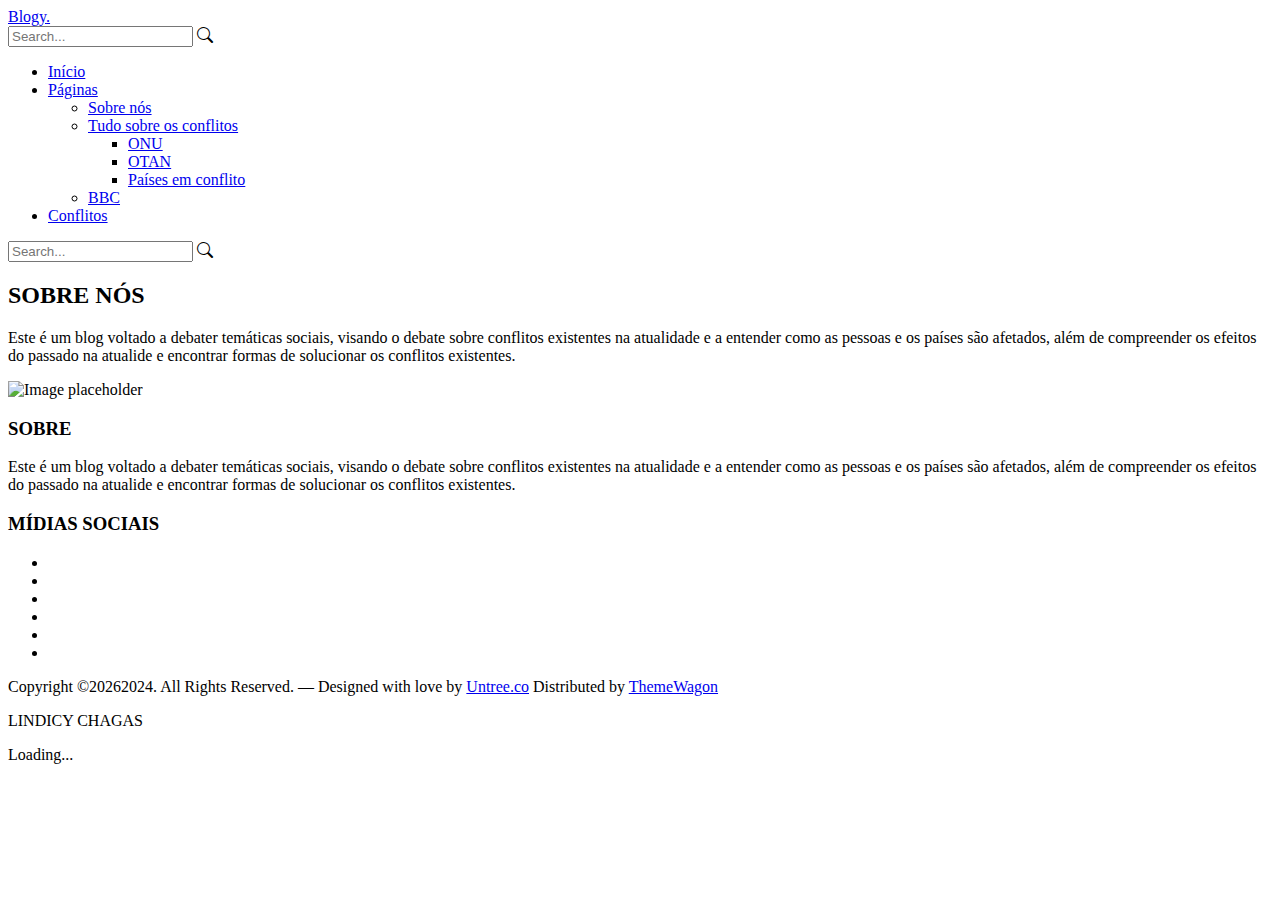
==== about.html @ fb75e21e "Add files via upload" ====
<!-- /*
* Template Name: Blogy
* Template Author: Untree.co
* Template URI: https://untree.co/
* License: https://creativecommons.org/licenses/by/3.0/
*/ -->
<!doctype html>
<html lang="en">
<head>
  <meta charset="utf-8">
  <meta name="viewport" content="width=device-width, initial-scale=1">
  <meta name="author" content="Untree.co">
  <link rel="shortcut icon" href="https://static.vecteezy.com/ti/vetor-gratis/t2/351974-icone-do-de-aperto-de-mao-gratis-vetor.jpg">

  <meta name="description" content="" />
  <meta name="keywords" content="bootstrap, bootstrap5" />

  <link rel="preconnect" href="https://fonts.googleapis.com">
  <link rel="preconnect" href="https://fonts.gstatic.com" crossorigin>
  <link href="https://fonts.googleapis.com/css2?family=Work+Sans:wght@400;600;700&display=swap" rel="stylesheet">


  <link rel="stylesheet" href="fonts/icomoon/style.css">
  <link rel="stylesheet" href="fonts/flaticon/font/flaticon.css">

  <link rel="stylesheet" href="https://cdn.jsdelivr.net/npm/bootstrap-icons@1.8.1/font/bootstrap-icons.css">

  <link rel="stylesheet" href="css/tiny-slider.css">
  <link rel="stylesheet" href="css/aos.css">
  <link rel="stylesheet" href="css/glightbox.min.css">
  <link rel="stylesheet" href="css/style.css">

  <link rel="stylesheet" href="css/flatpickr.min.css">


  <title>Blogy &mdash; War and Peace</title>
</head>
<body>

  <div class="site-mobile-menu site-navbar-target">
    <div class="site-mobile-menu-header">
      <div class="site-mobile-menu-close">
        <span class="icofont-close js-menu-toggle"></span>
      </div>
    </div>
    <div class="site-mobile-menu-body"></div>
  </div>

	<nav class="site-nav">
		<div class="container">
			<div class="menu-bg-wrap">
				<div class="site-navigation">
					<div class="row g-0 align-items-center">
						<div class="col-2">
							<a href="index.html" class="logo m-0 float-start">Blogy<span class="text-primary">.</span></a>
						</div>
						<div class="col-8 text-center">
							<form action="#" class="search-form d-inline-block d-lg-none">
								<input type="text" class="form-control" placeholder="Search...">
								<span class="bi-search"></span>
							</form>

							<ul class="js-clone-nav d-none d-lg-inline-block text-start site-menu mx-auto">
								<li class="active"><a href="index.html">Início</a></li>
								<li class="has-children">
									<a href="category.html">Páginas</a>
									<ul class="dropdown">
										<li><a href="about.html">Sobre nós</a></li>
										<li class="has-children">
											<a href="#">Tudo sobre os conflitos</a>
											<ul class="dropdown">
												<li><a href="ONU.html">ONU</a></li>
												<li><a href="OTAN.html">OTAN</a></li>
												<li><a href="category.html">Países em conflito</a></li>
											</ul>
										</li>
										<li><a href="category.html">BBC</a></li>
									</ul>
								</li>
								<li><a href="category.html">Conflitos</a></li>
							</ul>
						</div>
						<div class="col-2 text-end">
							<a href="#" class="burger ms-auto float-end site-menu-toggle js-menu-toggle d-inline-block d-lg-none light">
								<span></span>
							</a>
							<form action="#" class="search-form d-none d-lg-inline-block">
								<input type="text" class="form-control" placeholder="Search...">
								<span class="bi-search"></span>
							</form>
						</div>
					</div>
				</div>
			</div>
		</div>
	</nav>

<h2> SOBRE NÓS</h2>

  <section class="section">
    <div class="container">

      <div class="row blog-entries element-animate">

        <div class="col-md-12 col-lg-8 main-content">

          <div class="post-content-body">
            <p>Este é um blog voltado a debater temáticas sociais, visando o debate sobre conflitos existentes na atualidade e a entender como as pessoas e os países são afetados, além de compreender os efeitos do passado na atualide e encontrar formas de solucionar os conflitos existentes.</p>
            <div class="row my-4">
              <div class="col-md-12 mb-4">
                <img src="imagens/conselho.jpg" alt="Image placeholder" class="img-fluid rounded">
              </div>
            </div>

          </div>


          

        </div>

        <!-- END main-content -->


      </div>
    </div>
  </section>


  

  <footer class="site-footer">
    <div class="container">
      <div class="row">
        <div class="col-lg-4">
          <div class="widget">
            <h3 class="mb-4">SOBRE</h3>
            <p>Este é um blog voltado a debater temáticas sociais, visando o debate sobre conflitos existentes na atualidade e a entender como as pessoas e os países são afetados, além de compreender os efeitos do passado na atualide e encontrar formas de solucionar os conflitos existentes.</p>
          </div> <!-- /.widget -->
          <div class="widget">
            <h3>MÍDIAS SOCIAIS</h3>
            <ul class="list-unstyled social">
              <li><a href="#"><span class="icon-instagram"></span></a></li>
              <li><a href="#"><span class="icon-twitter"></span></a></li>
              <li><a href="#"><span class="icon-facebook"></span></a></li>
              <li><a href="#"><span class="icon-linkedin"></span></a></li>
              <li><a href="#"><span class="icon-pinterest"></span></a></li>
              <li><a href="#"><span class="icon-dribbble"></span></a></li>
            </ul>
          </div> <!-- /.widget -->
        </div> <!-- /.col-lg-4 -->
      </div> <!-- /.row -->

      <div class="row mt-5">
        <div class="col-12 text-center">
          <!-- 
              **==========
              NOTE: 
              Please don't remove this copyright link unless you buy the license here https://untree.co/license/  
              **==========
            -->

            <p>Copyright ©<script>document.write(new Date().getFullYear());</script>2024. All Rights Reserved. — Designed with love by <a href="https://untree.co">Untree.co</a>  Distributed by <a href="https://themewagon.com">ThemeWagon</a> <!-- License information: https://untree.co/license/ -->
            </p>
            <p id="Lindicy">LINDICY CHAGAS</p>
          </div>
        </div>
      </div> <!-- /.container -->
    </footer>

    <!-- Preloader -->
    <div id="overlayer"></div>
    <div class="loader">
      <div class="spinner-border text-primary" role="status">
        <span class="visually-hidden">Loading...</span>
      </div>
    </div>


    <script src="js/bootstrap.bundle.min.js"></script>
    <script src="js/tiny-slider.js"></script>

    <script src="js/flatpickr.min.js"></script>


    <script src="js/aos.js"></script>
    <script src="js/glightbox.min.js"></script>
    <script src="js/navbar.js"></script>
    <script src="js/counter.js"></script>
    <script src="js/custom.js"></script>

    
  </body>
  </html>
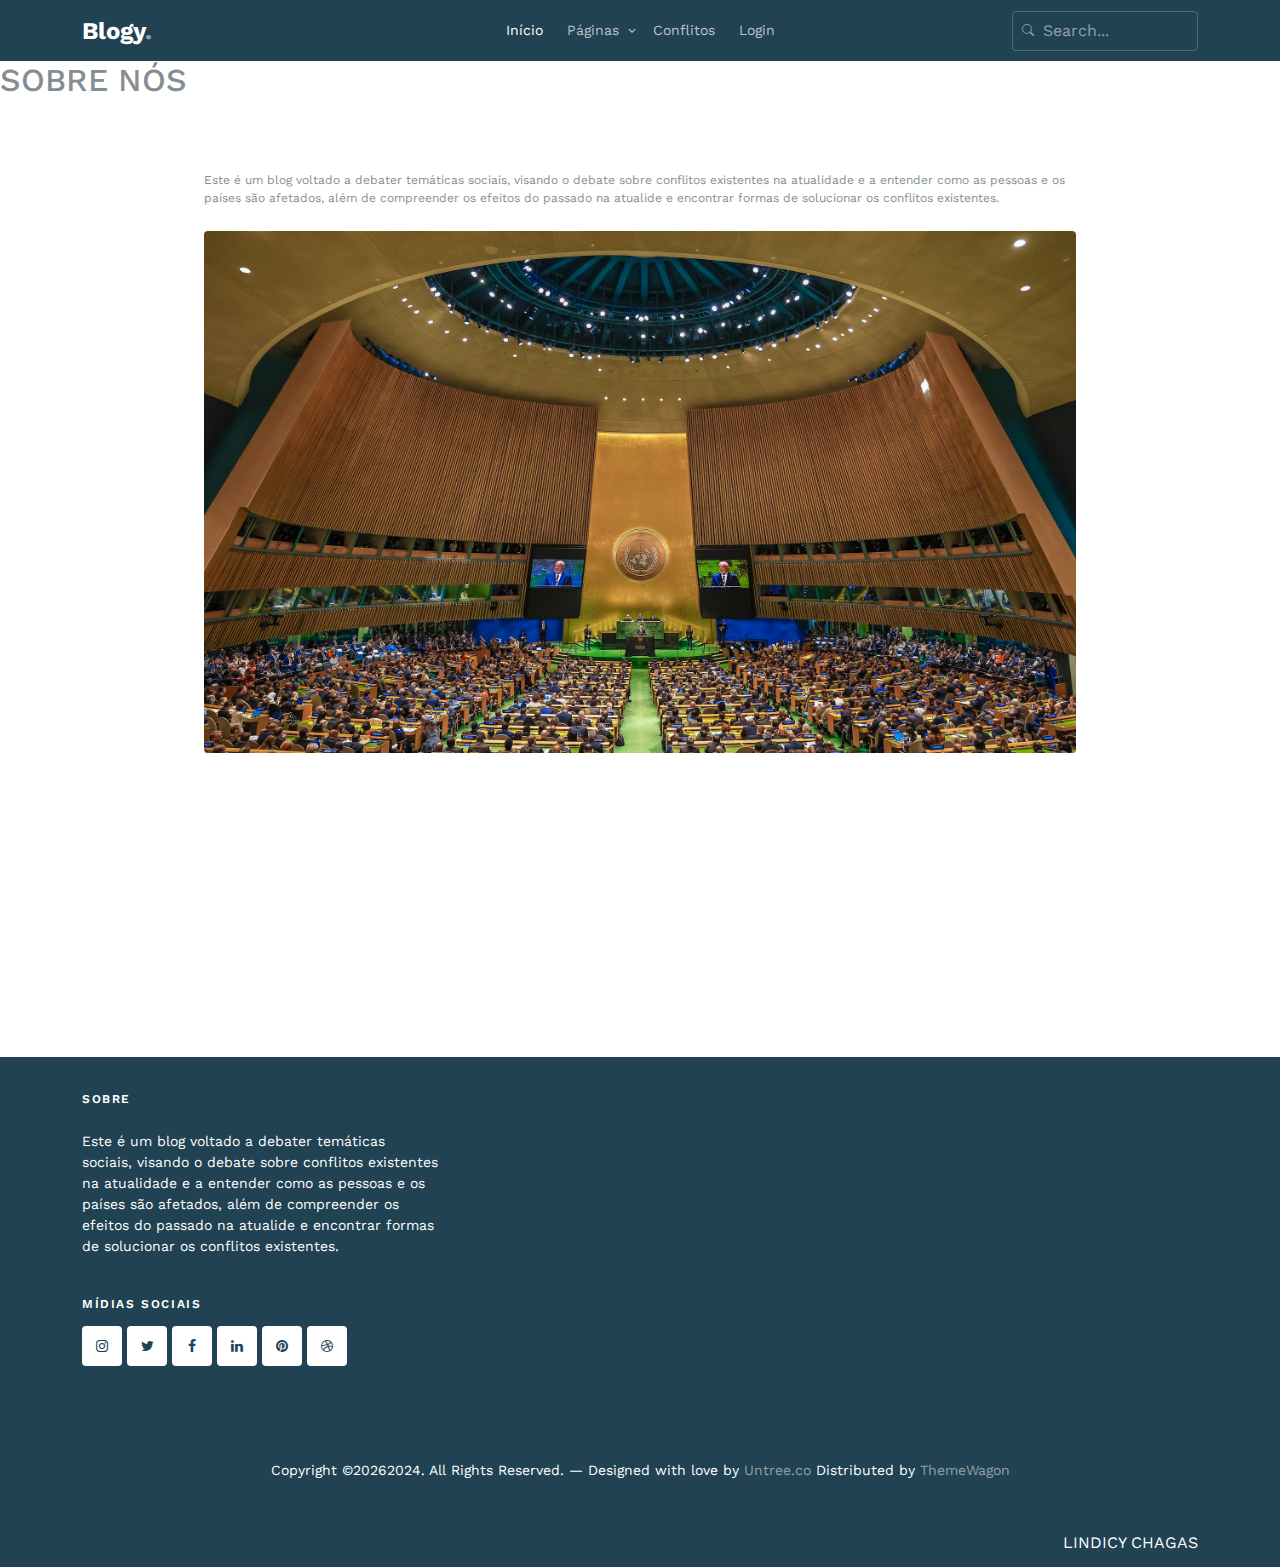
==== commit 1207b605: "Update about.html" ====
--- a/about.html
+++ b/about.html
@@ -78,6 +78,7 @@
 									</ul>
 								</li>
 								<li><a href="category.html">Conflitos</a></li>
+								<li><a href="cadastro.html">Login</a></li>
 							</ul>
 						</div>
 						<div class="col-2 text-end">
--- a/fonts/icomoon/style.css
+++ b/fonts/icomoon/style.css
@@ -0,0 +1,4919 @@
+@font-face {
+  font-family: 'icomoon';
+  src:  url('fonts/icomoon.eot?10si43');
+  src:  url('fonts/icomoon.eot?10si43#iefix') format('embedded-opentype'),
+    url('fonts/icomoon.ttf?10si43') format('truetype'),
+    url('fonts/icomoon.woff?10si43') format('woff'),
+    url('fonts/icomoon.svg?10si43#icomoon') format('svg');
+  font-weight: normal;
+  font-style: normal;
+}
+
+[class^="icon-"], [class*=" icon-"] {
+  /* use !important to prevent issues with browser extensions that change fonts */
+  font-family: 'icomoon' !important;
+  speak: none;
+  font-style: normal;
+  font-weight: normal;
+  font-variant: normal;
+  text-transform: none;
+  line-height: 1;
+
+  /* Better Font Rendering =========== */
+  -webkit-font-smoothing: antialiased;
+  -moz-osx-font-smoothing: grayscale;
+}
+
+.icon-asterisk:before {
+  content: "\f069";
+}
+.icon-plus:before {
+  content: "\f067";
+}
+.icon-question:before {
+  content: "\f128";
+}
+.icon-minus:before {
+  content: "\f068";
+}
+.icon-glass:before {
+  content: "\f000";
+}
+.icon-music:before {
+  content: "\f001";
+}
+.icon-search:before {
+  content: "\f002";
+}
+.icon-envelope-o:before {
+  content: "\f003";
+}
+.icon-heart:before {
+  content: "\f004";
+}
+.icon-star:before {
+  content: "\f005";
+}
+.icon-star-o:before {
+  content: "\f006";
+}
+.icon-user:before {
+  content: "\f007";
+}
+.icon-film:before {
+  content: "\f008";
+}
+.icon-th-large:before {
+  content: "\f009";
+}
+.icon-th:before {
+  content: "\f00a";
+}
+.icon-th-list:before {
+  content: "\f00b";
+}
+.icon-check:before {
+  content: "\f00c";
+}
+.icon-close:before {
+  content: "\f00d";
+}
+.icon-remove:before {
+  content: "\f00d";
+}
+.icon-times:before {
+  content: "\f00d";
+}
+.icon-search-plus:before {
+  content: "\f00e";
+}
+.icon-search-minus:before {
+  content: "\f010";
+}
+.icon-power-off:before {
+  content: "\f011";
+}
+.icon-signal:before {
+  content: "\f012";
+}
+.icon-cog:before {
+  content: "\f013";
+}
+.icon-gear:before {
+  content: "\f013";
+}
+.icon-trash-o:before {
+  content: "\f014";
+}
+.icon-home:before {
+  content: "\f015";
+}
+.icon-file-o:before {
+  content: "\f016";
+}
+.icon-clock-o:before {
+  content: "\f017";
+}
+.icon-road:before {
+  content: "\f018";
+}
+.icon-download:before {
+  content: "\f019";
+}
+.icon-arrow-circle-o-down:before {
+  content: "\f01a";
+}
+.icon-arrow-circle-o-up:before {
+  content: "\f01b";
+}
+.icon-inbox:before {
+  content: "\f01c";
+}
+.icon-play-circle-o:before {
+  content: "\f01d";
+}
+.icon-repeat:before {
+  content: "\f01e";
+}
+.icon-rotate-right:before {
+  content: "\f01e";
+}
+.icon-refresh:before {
+  content: "\f021";
+}
+.icon-list-alt:before {
+  content: "\f022";
+}
+.icon-lock:before {
+  content: "\f023";
+}
+.icon-flag:before {
+  content: "\f024";
+}
+.icon-headphones:before {
+  content: "\f025";
+}
+.icon-volume-off:before {
+  content: "\f026";
+}
+.icon-volume-down:before {
+  content: "\f027";
+}
+.icon-volume-up:before {
+  content: "\f028";
+}
+.icon-qrcode:before {
+  content: "\f029";
+}
+.icon-barcode:before {
+  content: "\f02a";
+}
+.icon-tag:before {
+  content: "\f02b";
+}
+.icon-tags:before {
+  content: "\f02c";
+}
+.icon-book:before {
+  content: "\f02d";
+}
+.icon-bookmark:before {
+  content: "\f02e";
+}
+.icon-print:before {
+  content: "\f02f";
+}
+.icon-camera:before {
+  content: "\f030";
+}
+.icon-font:before {
+  content: "\f031";
+}
+.icon-bold:before {
+  content: "\f032";
+}
+.icon-italic:before {
+  content: "\f033";
+}
+.icon-text-height:before {
+  content: "\f034";
+}
+.icon-text-width:before {
+  content: "\f035";
+}
+.icon-align-left:before {
+  content: "\f036";
+}
+.icon-align-center:before {
+  content: "\f037";
+}
+.icon-align-right:before {
+  content: "\f038";
+}
+.icon-align-justify:before {
+  content: "\f039";
+}
+.icon-list:before {
+  content: "\f03a";
+}
+.icon-dedent:before {
+  content: "\f03b";
+}
+.icon-outdent:before {
+  content: "\f03b";
+}
+.icon-indent:before {
+  content: "\f03c";
+}
+.icon-video-camera:before {
+  content: "\f03d";
+}
+.icon-image:before {
+  content: "\f03e";
+}
+.icon-photo:before {
+  content: "\f03e";
+}
+.icon-picture-o:before {
+  content: "\f03e";
+}
+.icon-pencil:before {
+  content: "\f040";
+}
+.icon-map-marker:before {
+  content: "\f041";
+}
+.icon-adjust:before {
+  content: "\f042";
+}
+.icon-tint:before {
+  content: "\f043";
+}
+.icon-edit:before {
+  content: "\f044";
+}
+.icon-pencil-square-o:before {
+  content: "\f044";
+}
+.icon-share-square-o:before {
+  content: "\f045";
+}
+.icon-check-square-o:before {
+  content: "\f046";
+}
+.icon-arrows:before {
+  content: "\f047";
+}
+.icon-step-backward:before {
+  content: "\f048";
+}
+.icon-fast-backward:before {
+  content: "\f049";
+}
+.icon-backward:before {
+  content: "\f04a";
+}
+.icon-play:before {
+  content: "\f04b";
+}
+.icon-pause:before {
+  content: "\f04c";
+}
+.icon-stop:before {
+  content: "\f04d";
+}
+.icon-forward:before {
+  content: "\f04e";
+}
+.icon-fast-forward:before {
+  content: "\f050";
+}
+.icon-step-forward:before {
+  content: "\f051";
+}
+.icon-eject:before {
+  content: "\f052";
+}
+.icon-chevron-left:before {
+  content: "\f053";
+}
+.icon-chevron-right:before {
+  content: "\f054";
+}
+.icon-plus-circle:before {
+  content: "\f055";
+}
+.icon-minus-circle:before {
+  content: "\f056";
+}
+.icon-times-circle:before {
+  content: "\f057";
+}
+.icon-check-circle:before {
+  content: "\f058";
+}
+.icon-question-circle:before {
+  content: "\f059";
+}
+.icon-info-circle:before {
+  content: "\f05a";
+}
+.icon-crosshairs:before {
+  content: "\f05b";
+}
+.icon-times-circle-o:before {
+  content: "\f05c";
+}
+.icon-check-circle-o:before {
+  content: "\f05d";
+}
+.icon-ban:before {
+  content: "\f05e";
+}
+.icon-arrow-left:before {
+  content: "\f060";
+}
+.icon-arrow-right:before {
+  content: "\f061";
+}
+.icon-arrow-up:before {
+  content: "\f062";
+}
+.icon-arrow-down:before {
+  content: "\f063";
+}
+.icon-mail-forward:before {
+  content: "\f064";
+}
+.icon-share:before {
+  content: "\f064";
+}
+.icon-expand:before {
+  content: "\f065";
+}
+.icon-compress:before {
+  content: "\f066";
+}
+.icon-exclamation-circle:before {
+  content: "\f06a";
+}
+.icon-gift:before {
+  content: "\f06b";
+}
+.icon-leaf:before {
+  content: "\f06c";
+}
+.icon-fire:before {
+  content: "\f06d";
+}
+.icon-eye:before {
+  content: "\f06e";
+}
+.icon-eye-slash:before {
+  content: "\f070";
+}
+.icon-exclamation-triangle:before {
+  content: "\f071";
+}
+.icon-warning:before {
+  content: "\f071";
+}
+.icon-plane:before {
+  content: "\f072";
+}
+.icon-calendar:before {
+  content: "\f073";
+}
+.icon-random:before {
+  content: "\f074";
+}
+.icon-comment:before {
+  content: "\f075";
+}
+.icon-magnet:before {
+  content: "\f076";
+}
+.icon-chevron-up:before {
+  content: "\f077";
+}
+.icon-chevron-down:before {
+  content: "\f078";
+}
+.icon-retweet:before {
+  content: "\f079";
+}
+.icon-shopping-cart:before {
+  content: "\f07a";
+}
+.icon-folder:before {
+  content: "\f07b";
+}
+.icon-folder-open:before {
+  content: "\f07c";
+}
+.icon-arrows-v:before {
+  content: "\f07d";
+}
+.icon-arrows-h:before {
+  content: "\f07e";
+}
+.icon-bar-chart:before {
+  content: "\f080";
+}
+.icon-bar-chart-o:before {
+  content: "\f080";
+}
+.icon-twitter-square:before {
+  content: "\f081";
+}
+.icon-facebook-square:before {
+  content: "\f082";
+}
+.icon-camera-retro:before {
+  content: "\f083";
+}
+.icon-key:before {
+  content: "\f084";
+}
+.icon-cogs:before {
+  content: "\f085";
+}
+.icon-gears:before {
+  content: "\f085";
+}
+.icon-comments:before {
+  content: "\f086";
+}
+.icon-thumbs-o-up:before {
+  content: "\f087";
+}
+.icon-thumbs-o-down:before {
+  content: "\f088";
+}
+.icon-star-half:before {
+  content: "\f089";
+}
+.icon-heart-o:before {
+  content: "\f08a";
+}
+.icon-sign-out:before {
+  content: "\f08b";
+}
+.icon-linkedin-square:before {
+  content: "\f08c";
+}
+.icon-thumb-tack:before {
+  content: "\f08d";
+}
+.icon-external-link:before {
+  content: "\f08e";
+}
+.icon-sign-in:before {
+  content: "\f090";
+}
+.icon-trophy:before {
+  content: "\f091";
+}
+.icon-github-square:before {
+  content: "\f092";
+}
+.icon-upload:before {
+  content: "\f093";
+}
+.icon-lemon-o:before {
+  content: "\f094";
+}
+.icon-phone:before {
+  content: "\f095";
+}
+.icon-square-o:before {
+  content: "\f096";
+}
+.icon-bookmark-o:before {
+  content: "\f097";
+}
+.icon-phone-square:before {
+  content: "\f098";
+}
+.icon-twitter:before {
+  content: "\f099";
+}
+.icon-facebook:before {
+  content: "\f09a";
+}
+.icon-facebook-f:before {
+  content: "\f09a";
+}
+.icon-github:before {
+  content: "\f09b";
+}
+.icon-unlock:before {
+  content: "\f09c";
+}
+.icon-credit-card:before {
+  content: "\f09d";
+}
+.icon-feed:before {
+  content: "\f09e";
+}
+.icon-rss:before {
+  content: "\f09e";
+}
+.icon-hdd-o:before {
+  content: "\f0a0";
+}
+.icon-bullhorn:before {
+  content: "\f0a1";
+}
+.icon-bell-o:before {
+  content: "\f0a2";
+}
+.icon-certificate:before {
+  content: "\f0a3";
+}
+.icon-hand-o-right:before {
+  content: "\f0a4";
+}
+.icon-hand-o-left:before {
+  content: "\f0a5";
+}
+.icon-hand-o-up:before {
+  content: "\f0a6";
+}
+.icon-hand-o-down:before {
+  content: "\f0a7";
+}
+.icon-arrow-circle-left:before {
+  content: "\f0a8";
+}
+.icon-arrow-circle-right:before {
+  content: "\f0a9";
+}
+.icon-arrow-circle-up:before {
+  content: "\f0aa";
+}
+.icon-arrow-circle-down:before {
+  content: "\f0ab";
+}
+.icon-globe:before {
+  content: "\f0ac";
+}
+.icon-wrench:before {
+  content: "\f0ad";
+}
+.icon-tasks:before {
+  content: "\f0ae";
+}
+.icon-filter:before {
+  content: "\f0b0";
+}
+.icon-briefcase:before {
+  content: "\f0b1";
+}
+.icon-arrows-alt:before {
+  content: "\f0b2";
+}
+.icon-group:before {
+  content: "\f0c0";
+}
+.icon-users:before {
+  content: "\f0c0";
+}
+.icon-chain:before {
+  content: "\f0c1";
+}
+.icon-link:before {
+  content: "\f0c1";
+}
+.icon-cloud:before {
+  content: "\f0c2";
+}
+.icon-flask:before {
+  content: "\f0c3";
+}
+.icon-cut:before {
+  content: "\f0c4";
+}
+.icon-scissors:before {
+  content: "\f0c4";
+}
+.icon-copy:before {
+  content: "\f0c5";
+}
+.icon-files-o:before {
+  content: "\f0c5";
+}
+.icon-paperclip:before {
+  content: "\f0c6";
+}
+.icon-floppy-o:before {
+  content: "\f0c7";
+}
+.icon-save:before {
+  content: "\f0c7";
+}
+.icon-square:before {
+  content: "\f0c8";
+}
+.icon-bars:before {
+  content: "\f0c9";
+}
+.icon-navicon:before {
+  content: "\f0c9";
+}
+.icon-reorder:before {
+  content: "\f0c9";
+}
+.icon-list-ul:before {
+  content: "\f0ca";
+}
+.icon-list-ol:before {
+  content: "\f0cb";
+}
+.icon-strikethrough:before {
+  content: "\f0cc";
+}
+.icon-underline:before {
+  content: "\f0cd";
+}
+.icon-table:before {
+  content: "\f0ce";
+}
+.icon-magic:before {
+  content: "\f0d0";
+}
+.icon-truck:before {
+  content: "\f0d1";
+}
+.icon-pinterest:before {
+  content: "\f0d2";
+}
+.icon-pinterest-square:before {
+  content: "\f0d3";
+}
+.icon-google-plus-square:before {
+  content: "\f0d4";
+}
+.icon-google-plus:before {
+  content: "\f0d5";
+}
+.icon-money:before {
+  content: "\f0d6";
+}
+.icon-caret-down:before {
+  content: "\f0d7";
+}
+.icon-caret-up:before {
+  content: "\f0d8";
+}
+.icon-caret-left:before {
+  content: "\f0d9";
+}
+.icon-caret-right:before {
+  content: "\f0da";
+}
+.icon-columns:before {
+  content: "\f0db";
+}
+.icon-sort:before {
+  content: "\f0dc";
+}
+.icon-unsorted:before {
+  content: "\f0dc";
+}
+.icon-sort-desc:before {
+  content: "\f0dd";
+}
+.icon-sort-down:before {
+  content: "\f0dd";
+}
+.icon-sort-asc:before {
+  content: "\f0de";
+}
+.icon-sort-up:before {
+  content: "\f0de";
+}
+.icon-envelope:before {
+  content: "\f0e0";
+}
+.icon-linkedin:before {
+  content: "\f0e1";
+}
+.icon-rotate-left:before {
+  content: "\f0e2";
+}
+.icon-undo:before {
+  content: "\f0e2";
+}
+.icon-gavel:before {
+  content: "\f0e3";
+}
+.icon-legal:before {
+  content: "\f0e3";
+}
+.icon-dashboard:before {
+  content: "\f0e4";
+}
+.icon-tachometer:before {
+  content: "\f0e4";
+}
+.icon-comment-o:before {
+  content: "\f0e5";
+}
+.icon-comments-o:before {
+  content: "\f0e6";
+}
+.icon-bolt:before {
+  content: "\f0e7";
+}
+.icon-flash:before {
+  content: "\f0e7";
+}
+.icon-sitemap:before {
+  content: "\f0e8";
+}
+.icon-umbrella:before {
+  content: "\f0e9";
+}
+.icon-clipboard:before {
+  content: "\f0ea";
+}
+.icon-paste:before {
+  content: "\f0ea";
+}
+.icon-lightbulb-o:before {
+  content: "\f0eb";
+}
+.icon-exchange:before {
+  content: "\f0ec";
+}
+.icon-cloud-download:before {
+  content: "\f0ed";
+}
+.icon-cloud-upload:before {
+  content: "\f0ee";
+}
+.icon-user-md:before {
+  content: "\f0f0";
+}
+.icon-stethoscope:before {
+  content: "\f0f1";
+}
+.icon-suitcase:before {
+  content: "\f0f2";
+}
+.icon-bell:before {
+  content: "\f0f3";
+}
+.icon-coffee:before {
+  content: "\f0f4";
+}
+.icon-cutlery:before {
+  content: "\f0f5";
+}
+.icon-file-text-o:before {
+  content: "\f0f6";
+}
+.icon-building-o:before {
+  content: "\f0f7";
+}
+.icon-hospital-o:before {
+  content: "\f0f8";
+}
+.icon-ambulance:before {
+  content: "\f0f9";
+}
+.icon-medkit:before {
+  content: "\f0fa";
+}
+.icon-fighter-jet:before {
+  content: "\f0fb";
+}
+.icon-beer:before {
+  content: "\f0fc";
+}
+.icon-h-square:before {
+  content: "\f0fd";
+}
+.icon-plus-square:before {
+  content: "\f0fe";
+}
+.icon-angle-double-left:before {
+  content: "\f100";
+}
+.icon-angle-double-right:before {
+  content: "\f101";
+}
+.icon-angle-double-up:before {
+  content: "\f102";
+}
+.icon-angle-double-down:before {
+  content: "\f103";
+}
+.icon-angle-left:before {
+  content: "\f104";
+}
+.icon-angle-right:before {
+  content: "\f105";
+}
+.icon-angle-up:before {
+  content: "\f106";
+}
+.icon-angle-down:before {
+  content: "\f107";
+}
+.icon-desktop:before {
+  content: "\f108";
+}
+.icon-laptop:before {
+  content: "\f109";
+}
+.icon-tablet:before {
+  content: "\f10a";
+}
+.icon-mobile:before {
+  content: "\f10b";
+}
+.icon-mobile-phone:before {
+  content: "\f10b";
+}
+.icon-circle-o:before {
+  content: "\f10c";
+}
+.icon-quote-left:before {
+  content: "\f10d";
+}
+.icon-quote-right:before {
+  content: "\f10e";
+}
+.icon-spinner:before {
+  content: "\f110";
+}
+.icon-circle:before {
+  content: "\f111";
+}
+.icon-mail-reply:before {
+  content: "\f112";
+}
+.icon-reply:before {
+  content: "\f112";
+}
+.icon-github-alt:before {
+  content: "\f113";
+}
+.icon-folder-o:before {
+  content: "\f114";
+}
+.icon-folder-open-o:before {
+  content: "\f115";
+}
+.icon-smile-o:before {
+  content: "\f118";
+}
+.icon-frown-o:before {
+  content: "\f119";
+}
+.icon-meh-o:before {
+  content: "\f11a";
+}
+.icon-gamepad:before {
+  content: "\f11b";
+}
+.icon-keyboard-o:before {
+  content: "\f11c";
+}
+.icon-flag-o:before {
+  content: "\f11d";
+}
+.icon-flag-checkered:before {
+  content: "\f11e";
+}
+.icon-terminal:before {
+  content: "\f120";
+}
+.icon-code:before {
+  content: "\f121";
+}
+.icon-mail-reply-all:before {
+  content: "\f122";
+}
+.icon-reply-all:before {
+  content: "\f122";
+}
+.icon-star-half-empty:before {
+  content: "\f123";
+}
+.icon-star-half-full:before {
+  content: "\f123";
+}
+.icon-star-half-o:before {
+  content: "\f123";
+}
+.icon-location-arrow:before {
+  content: "\f124";
+}
+.icon-crop:before {
+  content: "\f125";
+}
+.icon-code-fork:before {
+  content: "\f126";
+}
+.icon-chain-broken:before {
+  content: "\f127";
+}
+.icon-unlink:before {
+  content: "\f127";
+}
+.icon-info:before {
+  content: "\f129";
+}
+.icon-exclamation:before {
+  content: "\f12a";
+}
+.icon-superscript:before {
+  content: "\f12b";
+}
+.icon-subscript:before {
+  content: "\f12c";
+}
+.icon-eraser:before {
+  content: "\f12d";
+}
+.icon-puzzle-piece:before {
+  content: "\f12e";
+}
+.icon-microphone:before {
+  content: "\f130";
+}
+.icon-microphone-slash:before {
+  content: "\f131";
+}
+.icon-shield:before {
+  content: "\f132";
+}
+.icon-calendar-o:before {
+  content: "\f133";
+}
+.icon-fire-extinguisher:before {
+  content: "\f134";
+}
+.icon-rocket:before {
+  content: "\f135";
+}
+.icon-maxcdn:before {
+  content: "\f136";
+}
+.icon-chevron-circle-left:before {
+  content: "\f137";
+}
+.icon-chevron-circle-right:before {
+  content: "\f138";
+}
+.icon-chevron-circle-up:before {
+  content: "\f139";
+}
+.icon-chevron-circle-down:before {
+  content: "\f13a";
+}
+.icon-html5:before {
+  content: "\f13b";
+}
+.icon-css3:before {
+  content: "\f13c";
+}
+.icon-anchor:before {
+  content: "\f13d";
+}
+.icon-unlock-alt:before {
+  content: "\f13e";
+}
+.icon-bullseye:before {
+  content: "\f140";
+}
+.icon-ellipsis-h:before {
+  content: "\f141";
+}
+.icon-ellipsis-v:before {
+  content: "\f142";
+}
+.icon-rss-square:before {
+  content: "\f143";
+}
+.icon-play-circle:before {
+  content: "\f144";
+}
+.icon-ticket:before {
+  content: "\f145";
+}
+.icon-minus-square:before {
+  content: "\f146";
+}
+.icon-minus-square-o:before {
+  content: "\f147";
+}
+.icon-level-up:before {
+  content: "\f148";
+}
+.icon-level-down:before {
+  content: "\f149";
+}
+.icon-check-square:before {
+  content: "\f14a";
+}
+.icon-pencil-square:before {
+  content: "\f14b";
+}
+.icon-external-link-square:before {
+  content: "\f14c";
+}
+.icon-share-square:before {
+  content: "\f14d";
+}
+.icon-compass:before {
+  content: "\f14e";
+}
+.icon-caret-square-o-down:before {
+  content: "\f150";
+}
+.icon-toggle-down:before {
+  content: "\f150";
+}
+.icon-caret-square-o-up:before {
+  content: "\f151";
+}
+.icon-toggle-up:before {
+  content: "\f151";
+}
+.icon-caret-square-o-right:before {
+  content: "\f152";
+}
+.icon-toggle-right:before {
+  content: "\f152";
+}
+.icon-eur:before {
+  content: "\f153";
+}
+.icon-euro:before {
+  content: "\f153";
+}
+.icon-gbp:before {
+  content: "\f154";
+}
+.icon-dollar:before {
+  content: "\f155";
+}
+.icon-usd:before {
+  content: "\f155";
+}
+.icon-inr:before {
+  content: "\f156";
+}
+.icon-rupee:before {
+  content: "\f156";
+}
+.icon-cny:before {
+  content: "\f157";
+}
+.icon-jpy:before {
+  content: "\f157";
+}
+.icon-rmb:before {
+  content: "\f157";
+}
+.icon-yen:before {
+  content: "\f157";
+}
+.icon-rouble:before {
+  content: "\f158";
+}
+.icon-rub:before {
+  content: "\f158";
+}
+.icon-ruble:before {
+  content: "\f158";
+}
+.icon-krw:before {
+  content: "\f159";
+}
+.icon-won:before {
+  content: "\f159";
+}
+.icon-bitcoin:before {
+  content: "\f15a";
+}
+.icon-btc:before {
+  content: "\f15a";
+}
+.icon-file:before {
+  content: "\f15b";
+}
+.icon-file-text:before {
+  content: "\f15c";
+}
+.icon-sort-alpha-asc:before {
+  content: "\f15d";
+}
+.icon-sort-alpha-desc:before {
+  content: "\f15e";
+}
+.icon-sort-amount-asc:before {
+  content: "\f160";
+}
+.icon-sort-amount-desc:before {
+  content: "\f161";
+}
+.icon-sort-numeric-asc:before {
+  content: "\f162";
+}
+.icon-sort-numeric-desc:before {
+  content: "\f163";
+}
+.icon-thumbs-up:before {
+  content: "\f164";
+}
+.icon-thumbs-down:before {
+  content: "\f165";
+}
+.icon-youtube-square:before {
+  content: "\f166";
+}
+.icon-youtube:before {
+  content: "\f167";
+}
+.icon-xing:before {
+  content: "\f168";
+}
+.icon-xing-square:before {
+  content: "\f169";
+}
+.icon-youtube-play:before {
+  content: "\f16a";
+}
+.icon-dropbox:before {
+  content: "\f16b";
+}
+.icon-stack-overflow:before {
+  content: "\f16c";
+}
+.icon-instagram:before {
+  content: "\f16d";
+}
+.icon-flickr:before {
+  content: "\f16e";
+}
+.icon-adn:before {
+  content: "\f170";
+}
+.icon-bitbucket:before {
+  content: "\f171";
+}
+.icon-bitbucket-square:before {
+  content: "\f172";
+}
+.icon-tumblr:before {
+  content: "\f173";
+}
+.icon-tumblr-square:before {
+  content: "\f174";
+}
+.icon-long-arrow-down:before {
+  content: "\f175";
+}
+.icon-long-arrow-up:before {
+  content: "\f176";
+}
+.icon-long-arrow-left:before {
+  content: "\f177";
+}
+.icon-long-arrow-right:before {
+  content: "\f178";
+}
+.icon-apple:before {
+  content: "\f179";
+}
+.icon-windows:before {
+  content: "\f17a";
+}
+.icon-android:before {
+  content: "\f17b";
+}
+.icon-linux:before {
+  content: "\f17c";
+}
+.icon-dribbble:before {
+  content: "\f17d";
+}
+.icon-skype:before {
+  content: "\f17e";
+}
+.icon-foursquare:before {
+  content: "\f180";
+}
+.icon-trello:before {
+  content: "\f181";
+}
+.icon-female:before {
+  content: "\f182";
+}
+.icon-male:before {
+  content: "\f183";
+}
+.icon-gittip:before {
+  content: "\f184";
+}
+.icon-gratipay:before {
+  content: "\f184";
+}
+.icon-sun-o:before {
+  content: "\f185";
+}
+.icon-moon-o:before {
+  content: "\f186";
+}
+.icon-archive:before {
+  content: "\f187";
+}
+.icon-bug:before {
+  content: "\f188";
+}
+.icon-vk:before {
+  content: "\f189";
+}
+.icon-weibo:before {
+  content: "\f18a";
+}
+.icon-renren:before {
+  content: "\f18b";
+}
+.icon-pagelines:before {
+  content: "\f18c";
+}
+.icon-stack-exchange:before {
+  content: "\f18d";
+}
+.icon-arrow-circle-o-right:before {
+  content: "\f18e";
+}
+.icon-arrow-circle-o-left:before {
+  content: "\f190";
+}
+.icon-caret-square-o-left:before {
+  content: "\f191";
+}
+.icon-toggle-left:before {
+  content: "\f191";
+}
+.icon-dot-circle-o:before {
+  content: "\f192";
+}
+.icon-wheelchair:before {
+  content: "\f193";
+}
+.icon-vimeo-square:before {
+  content: "\f194";
+}
+.icon-try:before {
+  content: "\f195";
+}
+.icon-turkish-lira:before {
+  content: "\f195";
+}
+.icon-plus-square-o:before {
+  content: "\f196";
+}
+.icon-space-shuttle:before {
+  content: "\f197";
+}
+.icon-slack:before {
+  content: "\f198";
+}
+.icon-envelope-square:before {
+  content: "\f199";
+}
+.icon-wordpress:before {
+  content: "\f19a";
+}
+.icon-openid:before {
+  content: "\f19b";
+}
+.icon-bank:before {
+  content: "\f19c";
+}
+.icon-institution:before {
+  content: "\f19c";
+}
+.icon-university:before {
+  content: "\f19c";
+}
+.icon-graduation-cap:before {
+  content: "\f19d";
+}
+.icon-mortar-board:before {
+  content: "\f19d";
+}
+.icon-yahoo:before {
+  content: "\f19e";
+}
+.icon-google:before {
+  content: "\f1a0";
+}
+.icon-reddit:before {
+  content: "\f1a1";
+}
+.icon-reddit-square:before {
+  content: "\f1a2";
+}
+.icon-stumbleupon-circle:before {
+  content: "\f1a3";
+}
+.icon-stumbleupon:before {
+  content: "\f1a4";
+}
+.icon-delicious:before {
+  content: "\f1a5";
+}
+.icon-digg:before {
+  content: "\f1a6";
+}
+.icon-pied-piper-pp:before {
+  content: "\f1a7";
+}
+.icon-pied-piper-alt:before {
+  content: "\f1a8";
+}
+.icon-drupal:before {
+  content: "\f1a9";
+}
+.icon-joomla:before {
+  content: "\f1aa";
+}
+.icon-language:before {
+  content: "\f1ab";
+}
+.icon-fax:before {
+  content: "\f1ac";
+}
+.icon-building:before {
+  content: "\f1ad";
+}
+.icon-child:before {
+  content: "\f1ae";
+}
+.icon-paw:before {
+  content: "\f1b0";
+}
+.icon-spoon:before {
+  content: "\f1b1";
+}
+.icon-cube:before {
+  content: "\f1b2";
+}
+.icon-cubes:before {
+  content: "\f1b3";
+}
+.icon-behance:before {
+  content: "\f1b4";
+}
+.icon-behance-square:before {
+  content: "\f1b5";
+}
+.icon-steam:before {
+  content: "\f1b6";
+}
+.icon-steam-square:before {
+  content: "\f1b7";
+}
+.icon-recycle:before {
+  content: "\f1b8";
+}
+.icon-automobile:before {
+  content: "\f1b9";
+}
+.icon-car:before {
+  content: "\f1b9";
+}
+.icon-cab:before {
+  content: "\f1ba";
+}
+.icon-taxi:before {
+  content: "\f1ba";
+}
+.icon-tree:before {
+  content: "\f1bb";
+}
+.icon-spotify:before {
+  content: "\f1bc";
+}
+.icon-deviantart:before {
+  content: "\f1bd";
+}
+.icon-soundcloud:before {
+  content: "\f1be";
+}
+.icon-database:before {
+  content: "\f1c0";
+}
+.icon-file-pdf-o:before {
+  content: "\f1c1";
+}
+.icon-file-word-o:before {
+  content: "\f1c2";
+}
+.icon-file-excel-o:before {
+  content: "\f1c3";
+}
+.icon-file-powerpoint-o:before {
+  content: "\f1c4";
+}
+.icon-file-image-o:before {
+  content: "\f1c5";
+}
+.icon-file-photo-o:before {
+  content: "\f1c5";
+}
+.icon-file-picture-o:before {
+  content: "\f1c5";
+}
+.icon-file-archive-o:before {
+  content: "\f1c6";
+}
+.icon-file-zip-o:before {
+  content: "\f1c6";
+}
+.icon-file-audio-o:before {
+  content: "\f1c7";
+}
+.icon-file-sound-o:before {
+  content: "\f1c7";
+}
+.icon-file-movie-o:before {
+  content: "\f1c8";
+}
+.icon-file-video-o:before {
+  content: "\f1c8";
+}
+.icon-file-code-o:before {
+  content: "\f1c9";
+}
+.icon-vine:before {
+  content: "\f1ca";
+}
+.icon-codepen:before {
+  content: "\f1cb";
+}
+.icon-jsfiddle:before {
+  content: "\f1cc";
+}
+.icon-life-bouy:before {
+  content: "\f1cd";
+}
+.icon-life-buoy:before {
+  content: "\f1cd";
+}
+.icon-life-ring:before {
+  content: "\f1cd";
+}
+.icon-life-saver:before {
+  content: "\f1cd";
+}
+.icon-support:before {
+  content: "\f1cd";
+}
+.icon-circle-o-notch:before {
+  content: "\f1ce";
+}
+.icon-ra:before {
+  content: "\f1d0";
+}
+.icon-rebel:before {
+  content: "\f1d0";
+}
+.icon-resistance:before {
+  content: "\f1d0";
+}
+.icon-empire:before {
+  content: "\f1d1";
+}
+.icon-ge:before {
+  content: "\f1d1";
+}
+.icon-git-square:before {
+  content: "\f1d2";
+}
+.icon-git:before {
+  content: "\f1d3";
+}
+.icon-hacker-news:before {
+  content: "\f1d4";
+}
+.icon-y-combinator-square:before {
+  content: "\f1d4";
+}
+.icon-yc-square:before {
+  content: "\f1d4";
+}
+.icon-tencent-weibo:before {
+  content: "\f1d5";
+}
+.icon-qq:before {
+  content: "\f1d6";
+}
+.icon-wechat:before {
+  content: "\f1d7";
+}
+.icon-weixin:before {
+  content: "\f1d7";
+}
+.icon-paper-plane:before {
+  content: "\f1d8";
+}
+.icon-send:before {
+  content: "\f1d8";
+}
+.icon-paper-plane-o:before {
+  content: "\f1d9";
+}
+.icon-send-o:before {
+  content: "\f1d9";
+}
+.icon-history:before {
+  content: "\f1da";
+}
+.icon-circle-thin:before {
+  content: "\f1db";
+}
+.icon-header:before {
+  content: "\f1dc";
+}
+.icon-paragraph:before {
+  content: "\f1dd";
+}
+.icon-sliders:before {
+  content: "\f1de";
+}
+.icon-share-alt:before {
+  content: "\f1e0";
+}
+.icon-share-alt-square:before {
+  content: "\f1e1";
+}
+.icon-bomb:before {
+  content: "\f1e2";
+}
+.icon-futbol-o:before {
+  content: "\f1e3";
+}
+.icon-soccer-ball-o:before {
+  content: "\f1e3";
+}
+.icon-tty:before {
+  content: "\f1e4";
+}
+.icon-binoculars:before {
+  content: "\f1e5";
+}
+.icon-plug:before {
+  content: "\f1e6";
+}
+.icon-slideshare:before {
+  content: "\f1e7";
+}
+.icon-twitch:before {
+  content: "\f1e8";
+}
+.icon-yelp:before {
+  content: "\f1e9";
+}
+.icon-newspaper-o:before {
+  content: "\f1ea";
+}
+.icon-wifi:before {
+  content: "\f1eb";
+}
+.icon-calculator:before {
+  content: "\f1ec";
+}
+.icon-paypal:before {
+  content: "\f1ed";
+}
+.icon-google-wallet:before {
+  content: "\f1ee";
+}
+.icon-cc-visa:before {
+  content: "\f1f0";
+}
+.icon-cc-mastercard:before {
+  content: "\f1f1";
+}
+.icon-cc-discover:before {
+  content: "\f1f2";
+}
+.icon-cc-amex:before {
+  content: "\f1f3";
+}
+.icon-cc-paypal:before {
+  content: "\f1f4";
+}
+.icon-cc-stripe:before {
+  content: "\f1f5";
+}
+.icon-bell-slash:before {
+  content: "\f1f6";
+}
+.icon-bell-slash-o:before {
+  content: "\f1f7";
+}
+.icon-trash:before {
+  content: "\f1f8";
+}
+.icon-copyright:before {
+  content: "\f1f9";
+}
+.icon-at:before {
+  content: "\f1fa";
+}
+.icon-eyedropper:before {
+  content: "\f1fb";
+}
+.icon-paint-brush:before {
+  content: "\f1fc";
+}
+.icon-birthday-cake:before {
+  content: "\f1fd";
+}
+.icon-area-chart:before {
+  content: "\f1fe";
+}
+.icon-pie-chart:before {
+  content: "\f200";
+}
+.icon-line-chart:before {
+  content: "\f201";
+}
+.icon-lastfm:before {
+  content: "\f202";
+}
+.icon-lastfm-square:before {
+  content: "\f203";
+}
+.icon-toggle-off:before {
+  content: "\f204";
+}
+.icon-toggle-on:before {
+  content: "\f205";
+}
+.icon-bicycle:before {
+  content: "\f206";
+}
+.icon-bus:before {
+  content: "\f207";
+}
+.icon-ioxhost:before {
+  content: "\f208";
+}
+.icon-angellist:before {
+  content: "\f209";
+}
+.icon-cc:before {
+  content: "\f20a";
+}
+.icon-ils:before {
+  content: "\f20b";
+}
+.icon-shekel:before {
+  content: "\f20b";
+}
+.icon-sheqel:before {
+  content: "\f20b";
+}
+.icon-meanpath:before {
+  content: "\f20c";
+}
+.icon-buysellads:before {
+  content: "\f20d";
+}
+.icon-connectdevelop:before {
+  content: "\f20e";
+}
+.icon-dashcube:before {
+  content: "\f210";
+}
+.icon-forumbee:before {
+  content: "\f211";
+}
+.icon-leanpub:before {
+  content: "\f212";
+}
+.icon-sellsy:before {
+  content: "\f213";
+}
+.icon-shirtsinbulk:before {
+  content: "\f214";
+}
+.icon-simplybuilt:before {
+  content: "\f215";
+}
+.icon-skyatlas:before {
+  content: "\f216";
+}
+.icon-cart-plus:before {
+  content: "\f217";
+}
+.icon-cart-arrow-down:before {
+  content: "\f218";
+}
+.icon-diamond:before {
+  content: "\f219";
+}
+.icon-ship:before {
+  content: "\f21a";
+}
+.icon-user-secret:before {
+  content: "\f21b";
+}
+.icon-motorcycle:before {
+  content: "\f21c";
+}
+.icon-street-view:before {
+  content: "\f21d";
+}
+.icon-heartbeat:before {
+  content: "\f21e";
+}
+.icon-venus:before {
+  content: "\f221";
+}
+.icon-mars:before {
+  content: "\f222";
+}
+.icon-mercury:before {
+  content: "\f223";
+}
+.icon-intersex:before {
+  content: "\f224";
+}
+.icon-transgender:before {
+  content: "\f224";
+}
+.icon-transgender-alt:before {
+  content: "\f225";
+}
+.icon-venus-double:before {
+  content: "\f226";
+}
+.icon-mars-double:before {
+  content: "\f227";
+}
+.icon-venus-mars:before {
+  content: "\f228";
+}
+.icon-mars-stroke:before {
+  content: "\f229";
+}
+.icon-mars-stroke-v:before {
+  content: "\f22a";
+}
+.icon-mars-stroke-h:before {
+  content: "\f22b";
+}
+.icon-neuter:before {
+  content: "\f22c";
+}
+.icon-genderless:before {
+  content: "\f22d";
+}
+.icon-facebook-official:before {
+  content: "\f230";
+}
+.icon-pinterest-p:before {
+  content: "\f231";
+}
+.icon-whatsapp:before {
+  content: "\f232";
+}
+.icon-server:before {
+  content: "\f233";
+}
+.icon-user-plus:before {
+  content: "\f234";
+}
+.icon-user-times:before {
+  content: "\f235";
+}
+.icon-bed:before {
+  content: "\f236";
+}
+.icon-hotel:before {
+  content: "\f236";
+}
+.icon-viacoin:before {
+  content: "\f237";
+}
+.icon-train:before {
+  content: "\f238";
+}
+.icon-subway:before {
+  content: "\f239";
+}
+.icon-medium:before {
+  content: "\f23a";
+}
+.icon-y-combinator:before {
+  content: "\f23b";
+}
+.icon-yc:before {
+  content: "\f23b";
+}
+.icon-optin-monster:before {
+  content: "\f23c";
+}
+.icon-opencart:before {
+  content: "\f23d";
+}
+.icon-expeditedssl:before {
+  content: "\f23e";
+}
+.icon-battery:before {
+  content: "\f240";
+}
+.icon-battery-4:before {
+  content: "\f240";
+}
+.icon-battery-full:before {
+  content: "\f240";
+}
+.icon-battery-3:before {
+  content: "\f241";
+}
+.icon-battery-three-quarters:before {
+  content: "\f241";
+}
+.icon-battery-2:before {
+  content: "\f242";
+}
+.icon-battery-half:before {
+  content: "\f242";
+}
+.icon-battery-1:before {
+  content: "\f243";
+}
+.icon-battery-quarter:before {
+  content: "\f243";
+}
+.icon-battery-0:before {
+  content: "\f244";
+}
+.icon-battery-empty:before {
+  content: "\f244";
+}
+.icon-mouse-pointer:before {
+  content: "\f245";
+}
+.icon-i-cursor:before {
+  content: "\f246";
+}
+.icon-object-group:before {
+  content: "\f247";
+}
+.icon-object-ungroup:before {
+  content: "\f248";
+}
+.icon-sticky-note:before {
+  content: "\f249";
+}
+.icon-sticky-note-o:before {
+  content: "\f24a";
+}
+.icon-cc-jcb:before {
+  content: "\f24b";
+}
+.icon-cc-diners-club:before {
+  content: "\f24c";
+}
+.icon-clone:before {
+  content: "\f24d";
+}
+.icon-balance-scale:before {
+  content: "\f24e";
+}
+.icon-hourglass-o:before {
+  content: "\f250";
+}
+.icon-hourglass-1:before {
+  content: "\f251";
+}
+.icon-hourglass-start:before {
+  content: "\f251";
+}
+.icon-hourglass-2:before {
+  content: "\f252";
+}
+.icon-hourglass-half:before {
+  content: "\f252";
+}
+.icon-hourglass-3:before {
+  content: "\f253";
+}
+.icon-hourglass-end:before {
+  content: "\f253";
+}
+.icon-hourglass:before {
+  content: "\f254";
+}
+.icon-hand-grab-o:before {
+  content: "\f255";
+}
+.icon-hand-rock-o:before {
+  content: "\f255";
+}
+.icon-hand-paper-o:before {
+  content: "\f256";
+}
+.icon-hand-stop-o:before {
+  content: "\f256";
+}
+.icon-hand-scissors-o:before {
+  content: "\f257";
+}
+.icon-hand-lizard-o:before {
+  content: "\f258";
+}
+.icon-hand-spock-o:before {
+  content: "\f259";
+}
+.icon-hand-pointer-o:before {
+  content: "\f25a";
+}
+.icon-hand-peace-o:before {
+  content: "\f25b";
+}
+.icon-trademark:before {
+  content: "\f25c";
+}
+.icon-registered:before {
+  content: "\f25d";
+}
+.icon-creative-commons:before {
+  content: "\f25e";
+}
+.icon-gg:before {
+  content: "\f260";
+}
+.icon-gg-circle:before {
+  content: "\f261";
+}
+.icon-tripadvisor:before {
+  content: "\f262";
+}
+.icon-odnoklassniki:before {
+  content: "\f263";
+}
+.icon-odnoklassniki-square:before {
+  content: "\f264";
+}
+.icon-get-pocket:before {
+  content: "\f265";
+}
+.icon-wikipedia-w:before {
+  content: "\f266";
+}
+.icon-safari:before {
+  content: "\f267";
+}
+.icon-chrome:before {
+  content: "\f268";
+}
+.icon-firefox:before {
+  content: "\f269";
+}
+.icon-opera:before {
+  content: "\f26a";
+}
+.icon-internet-explorer:before {
+  content: "\f26b";
+}
+.icon-television:before {
+  content: "\f26c";
+}
+.icon-tv:before {
+  content: "\f26c";
+}
+.icon-contao:before {
+  content: "\f26d";
+}
+.icon-500px:before {
+  content: "\f26e";
+}
+.icon-amazon:before {
+  content: "\f270";
+}
+.icon-calendar-plus-o:before {
+  content: "\f271";
+}
+.icon-calendar-minus-o:before {
+  content: "\f272";
+}
+.icon-calendar-times-o:before {
+  content: "\f273";
+}
+.icon-calendar-check-o:before {
+  content: "\f274";
+}
+.icon-industry:before {
+  content: "\f275";
+}
+.icon-map-pin:before {
+  content: "\f276";
+}
+.icon-map-signs:before {
+  content: "\f277";
+}
+.icon-map-o:before {
+  content: "\f278";
+}
+.icon-map:before {
+  content: "\f279";
+}
+.icon-commenting:before {
+  content: "\f27a";
+}
+.icon-commenting-o:before {
+  content: "\f27b";
+}
+.icon-houzz:before {
+  content: "\f27c";
+}
+.icon-vimeo:before {
+  content: "\f27d";
+}
+.icon-black-tie:before {
+  content: "\f27e";
+}
+.icon-fonticons:before {
+  content: "\f280";
+}
+.icon-reddit-alien:before {
+  content: "\f281";
+}
+.icon-edge:before {
+  content: "\f282";
+}
+.icon-credit-card-alt:before {
+  content: "\f283";
+}
+.icon-codiepie:before {
+  content: "\f284";
+}
+.icon-modx:before {
+  content: "\f285";
+}
+.icon-fort-awesome:before {
+  content: "\f286";
+}
+.icon-usb:before {
+  content: "\f287";
+}
+.icon-product-hunt:before {
+  content: "\f288";
+}
+.icon-mixcloud:before {
+  content: "\f289";
+}
+.icon-scribd:before {
+  content: "\f28a";
+}
+.icon-pause-circle:before {
+  content: "\f28b";
+}
+.icon-pause-circle-o:before {
+  content: "\f28c";
+}
+.icon-stop-circle:before {
+  content: "\f28d";
+}
+.icon-stop-circle-o:before {
+  content: "\f28e";
+}
+.icon-shopping-bag:before {
+  content: "\f290";
+}
+.icon-shopping-basket:before {
+  content: "\f291";
+}
+.icon-hashtag:before {
+  content: "\f292";
+}
+.icon-bluetooth:before {
+  content: "\f293";
+}
+.icon-bluetooth-b:before {
+  content: "\f294";
+}
+.icon-percent:before {
+  content: "\f295";
+}
+.icon-gitlab:before {
+  content: "\f296";
+}
+.icon-wpbeginner:before {
+  content: "\f297";
+}
+.icon-wpforms:before {
+  content: "\f298";
+}
+.icon-envira:before {
+  content: "\f299";
+}
+.icon-universal-access:before {
+  content: "\f29a";
+}
+.icon-wheelchair-alt:before {
+  content: "\f29b";
+}
+.icon-question-circle-o:before {
+  content: "\f29c";
+}
+.icon-blind:before {
+  content: "\f29d";
+}
+.icon-audio-description:before {
+  content: "\f29e";
+}
+.icon-volume-control-phone:before {
+  content: "\f2a0";
+}
+.icon-braille:before {
+  content: "\f2a1";
+}
+.icon-assistive-listening-systems:before {
+  content: "\f2a2";
+}
+.icon-american-sign-language-interpreting:before {
+  content: "\f2a3";
+}
+.icon-asl-interpreting:before {
+  content: "\f2a3";
+}
+.icon-deaf:before {
+  content: "\f2a4";
+}
+.icon-deafness:before {
+  content: "\f2a4";
+}
+.icon-hard-of-hearing:before {
+  content: "\f2a4";
+}
+.icon-glide:before {
+  content: "\f2a5";
+}
+.icon-glide-g:before {
+  content: "\f2a6";
+}
+.icon-sign-language:before {
+  content: "\f2a7";
+}
+.icon-signing:before {
+  content: "\f2a7";
+}
+.icon-low-vision:before {
+  content: "\f2a8";
+}
+.icon-viadeo:before {
+  content: "\f2a9";
+}
+.icon-viadeo-square:before {
+  content: "\f2aa";
+}
+.icon-snapchat:before {
+  content: "\f2ab";
+}
+.icon-snapchat-ghost:before {
+  content: "\f2ac";
+}
+.icon-snapchat-square:before {
+  content: "\f2ad";
+}
+.icon-pied-piper:before {
+  content: "\f2ae";
+}
+.icon-first-order:before {
+  content: "\f2b0";
+}
+.icon-yoast:before {
+  content: "\f2b1";
+}
+.icon-themeisle:before {
+  content: "\f2b2";
+}
+.icon-google-plus-circle:before {
+  content: "\f2b3";
+}
+.icon-google-plus-official:before {
+  content: "\f2b3";
+}
+.icon-fa:before {
+  content: "\f2b4";
+}
+.icon-font-awesome:before {
+  content: "\f2b4";
+}
+.icon-handshake-o:before {
+  content: "\f2b5";
+}
+.icon-envelope-open:before {
+  content: "\f2b6";
+}
+.icon-envelope-open-o:before {
+  content: "\f2b7";
+}
+.icon-linode:before {
+  content: "\f2b8";
+}
+.icon-address-book:before {
+  content: "\f2b9";
+}
+.icon-address-book-o:before {
+  content: "\f2ba";
+}
+.icon-address-card:before {
+  content: "\f2bb";
+}
+.icon-vcard:before {
+  content: "\f2bb";
+}
+.icon-address-card-o:before {
+  content: "\f2bc";
+}
+.icon-vcard-o:before {
+  content: "\f2bc";
+}
+.icon-user-circle:before {
+  content: "\f2bd";
+}
+.icon-user-circle-o:before {
+  content: "\f2be";
+}
+.icon-user-o:before {
+  content: "\f2c0";
+}
+.icon-id-badge:before {
+  content: "\f2c1";
+}
+.icon-drivers-license:before {
+  content: "\f2c2";
+}
+.icon-id-card:before {
+  content: "\f2c2";
+}
+.icon-drivers-license-o:before {
+  content: "\f2c3";
+}
+.icon-id-card-o:before {
+  content: "\f2c3";
+}
+.icon-quora:before {
+  content: "\f2c4";
+}
+.icon-free-code-camp:before {
+  content: "\f2c5";
+}
+.icon-telegram:before {
+  content: "\f2c6";
+}
+.icon-thermometer:before {
+  content: "\f2c7";
+}
+.icon-thermometer-4:before {
+  content: "\f2c7";
+}
+.icon-thermometer-full:before {
+  content: "\f2c7";
+}
+.icon-thermometer-3:before {
+  content: "\f2c8";
+}
+.icon-thermometer-three-quarters:before {
+  content: "\f2c8";
+}
+.icon-thermometer-2:before {
+  content: "\f2c9";
+}
+.icon-thermometer-half:before {
+  content: "\f2c9";
+}
+.icon-thermometer-1:before {
+  content: "\f2ca";
+}
+.icon-thermometer-quarter:before {
+  content: "\f2ca";
+}
+.icon-thermometer-0:before {
+  content: "\f2cb";
+}
+.icon-thermometer-empty:before {
+  content: "\f2cb";
+}
+.icon-shower:before {
+  content: "\f2cc";
+}
+.icon-bath:before {
+  content: "\f2cd";
+}
+.icon-bathtub:before {
+  content: "\f2cd";
+}
+.icon-s15:before {
+  content: "\f2cd";
+}
+.icon-podcast:before {
+  content: "\f2ce";
+}
+.icon-window-maximize:before {
+  content: "\f2d0";
+}
+.icon-window-minimize:before {
+  content: "\f2d1";
+}
+.icon-window-restore:before {
+  content: "\f2d2";
+}
+.icon-times-rectangle:before {
+  content: "\f2d3";
+}
+.icon-window-close:before {
+  content: "\f2d3";
+}
+.icon-times-rectangle-o:before {
+  content: "\f2d4";
+}
+.icon-window-close-o:before {
+  content: "\f2d4";
+}
+.icon-bandcamp:before {
+  content: "\f2d5";
+}
+.icon-grav:before {
+  content: "\f2d6";
+}
+.icon-etsy:before {
+  content: "\f2d7";
+}
+.icon-imdb:before {
+  content: "\f2d8";
+}
+.icon-ravelry:before {
+  content: "\f2d9";
+}
+.icon-eercast:before {
+  content: "\f2da";
+}
+.icon-microchip:before {
+  content: "\f2db";
+}
+.icon-snowflake-o:before {
+  content: "\f2dc";
+}
+.icon-superpowers:before {
+  content: "\f2dd";
+}
+.icon-wpexplorer:before {
+  content: "\f2de";
+}
+.icon-meetup:before {
+  content: "\f2e0";
+}
+.icon-3d_rotation:before {
+  content: "\e84d";
+}
+.icon-ac_unit:before {
+  content: "\eb3b";
+}
+.icon-alarm:before {
+  content: "\e855";
+}
+.icon-access_alarms:before {
+  content: "\e191";
+}
+.icon-schedule:before {
+  content: "\e8b5";
+}
+.icon-accessibility:before {
+  content: "\e84e";
+}
+.icon-accessible:before {
+  content: "\e914";
+}
+.icon-account_balance:before {
+  content: "\e84f";
+}
+.icon-account_balance_wallet:before {
+  content: "\e850";
+}
+.icon-account_box:before {
+  content: "\e851";
+}
+.icon-account_circle:before {
+  content: "\e853";
+}
+.icon-adb:before {
+  content: "\e60e";
+}
+.icon-add:before {
+  content: "\e145";
+}
+.icon-add_a_photo:before {
+  content: "\e439";
+}
+.icon-alarm_add:before {
+  content: "\e856";
+}
+.icon-add_alert:before {
+  content: "\e003";
+}
+.icon-add_box:before {
+  content: "\e146";
+}
+.icon-add_circle:before {
+  content: "\e147";
+}
+.icon-control_point:before {
+  content: "\e3ba";
+}
+.icon-add_location:before {
+  content: "\e567";
+}
+.icon-add_shopping_cart:before {
+  content: "\e854";
+}
+.icon-queue:before {
+  content: "\e03c";
+}
+.icon-add_to_queue:before {
+  content: "\e05c";
+}
+.icon-adjust2:before {
+  content: "\e39e";
+}
+.icon-airline_seat_flat:before {
+  content: "\e630";
+}
+.icon-airline_seat_flat_angled:before {
+  content: "\e631";
+}
+.icon-airline_seat_individual_suite:before {
+  content: "\e632";
+}
+.icon-airline_seat_legroom_extra:before {
+  content: "\e633";
+}
+.icon-airline_seat_legroom_normal:before {
+  content: "\e634";
+}
+.icon-airline_seat_legroom_reduced:before {
+  content: "\e635";
+}
+.icon-airline_seat_recline_extra:before {
+  content: "\e636";
+}
+.icon-airline_seat_recline_normal:before {
+  content: "\e637";
+}
+.icon-flight:before {
+  content: "\e539";
+}
+.icon-airplanemode_inactive:before {
+  content: "\e194";
+}
+.icon-airplay:before {
+  content: "\e055";
+}
+.icon-airport_shuttle:before {
+  content: "\eb3c";
+}
+.icon-alarm_off:before {
+  content: "\e857";
+}
+.icon-alarm_on:before {
+  content: "\e858";
+}
+.icon-album:before {
+  content: "\e019";
+}
+.icon-all_inclusive:before {
+  content: "\eb3d";
+}
+.icon-all_out:before {
+  content: "\e90b";
+}
+.icon-android2:before {
+  content: "\e859";
+}
+.icon-announcement:before {
+  content: "\e85a";
+}
+.icon-apps:before {
+  content: "\e5c3";
+}
+.icon-archive2:before {
+  content: "\e149";
+}
+.icon-arrow_back:before {
+  content: "\e5c4";
+}
+.icon-arrow_downward:before {
+  content: "\e5db";
+}
+.icon-arrow_drop_down:before {
+  content: "\e5c5";
+}
+.icon-arrow_drop_down_circle:before {
+  content: "\e5c6";
+}
+.icon-arrow_drop_up:before {
+  content: "\e5c7";
+}
+.icon-arrow_forward:before {
+  content: "\e5c8";
+}
+.icon-arrow_upward:before {
+  content: "\e5d8";
+}
+.icon-art_track:before {
+  content: "\e060";
+}
+.icon-aspect_ratio:before {
+  content: "\e85b";
+}
+.icon-poll:before {
+  content: "\e801";
+}
+.icon-assignment:before {
+  content: "\e85d";
+}
+.icon-assignment_ind:before {
+  content: "\e85e";
+}
+.icon-assignment_late:before {
+  content: "\e85f";
+}
+.icon-assignment_return:before {
+  content: "\e860";
+}
+.icon-assignment_returned:before {
+  content: "\e861";
+}
+.icon-assignment_turned_in:before {
+  content: "\e862";
+}
+.icon-assistant:before {
+  content: "\e39f";
+}
+.icon-flag2:before {
+  content: "\e153";
+}
+.icon-attach_file:before {
+  content: "\e226";
+}
+.icon-attach_money:before {
+  content: "\e227";
+}
+.icon-attachment:before {
+  content: "\e2bc";
+}
+.icon-audiotrack:before {
+  content: "\e3a1";
+}
+.icon-autorenew:before {
+  content: "\e863";
+}
+.icon-av_timer:before {
+  content: "\e01b";
+}
+.icon-backspace:before {
+  content: "\e14a";
+}
+.icon-cloud_upload:before {
+  content: "\e2c3";
+}
+.icon-battery_alert:before {
+  content: "\e19c";
+}
+.icon-battery_charging_full:before {
+  content: "\e1a3";
+}
+.icon-battery_std:before {
+  content: "\e1a5";
+}
+.icon-battery_unknown:before {
+  content: "\e1a6";
+}
+.icon-beach_access:before {
+  content: "\eb3e";
+}
+.icon-beenhere:before {
+  content: "\e52d";
+}
+.icon-block:before {
+  content: "\e14b";
+}
+.icon-bluetooth2:before {
+  content: "\e1a7";
+}
+.icon-bluetooth_searching:before {
+  content: "\e1aa";
+}
+.icon-bluetooth_connected:before {
+  content: "\e1a8";
+}
+.icon-bluetooth_disabled:before {
+  content: "\e1a9";
+}
+.icon-blur_circular:before {
+  content: "\e3a2";
+}
+.icon-blur_linear:before {
+  content: "\e3a3";
+}
+.icon-blur_off:before {
+  content: "\e3a4";
+}
+.icon-blur_on:before {
+  content: "\e3a5";
+}
+.icon-class:before {
+  content: "\e86e";
+}
+.icon-turned_in:before {
+  content: "\e8e6";
+}
+.icon-turned_in_not:before {
+  content: "\e8e7";
+}
+.icon-border_all:before {
+  content: "\e228";
+}
+.icon-border_bottom:before {
+  content: "\e229";
+}
+.icon-border_clear:before {
+  content: "\e22a";
+}
+.icon-border_color:before {
+  content: "\e22b";
+}
+.icon-border_horizontal:before {
+  content: "\e22c";
+}
+.icon-border_inner:before {
+  content: "\e22d";
+}
+.icon-border_left:before {
+  content: "\e22e";
+}
+.icon-border_outer:before {
+  content: "\e22f";
+}
+.icon-border_right:before {
+  content: "\e230";
+}
+.icon-border_style:before {
+  content: "\e231";
+}
+.icon-border_top:before {
+  content: "\e232";
+}
+.icon-border_vertical:before {
+  content: "\e233";
+}
+.icon-branding_watermark:before {
+  content: "\e06b";
+}
+.icon-brightness_1:before {
+  content: "\e3a6";
+}
+.icon-brightness_2:before {
+  content: "\e3a7";
+}
+.icon-brightness_3:before {
+  content: "\e3a8";
+}
+.icon-brightness_4:before {
+  content: "\e3a9";
+}
+.icon-brightness_low:before {
+  content: "\e1ad";
+}
+.icon-brightness_medium:before {
+  content: "\e1ae";
+}
+.icon-brightness_high:before {
+  content: "\e1ac";
+}
+.icon-brightness_auto:before {
+  content: "\e1ab";
+}
+.icon-broken_image:before {
+  content: "\e3ad";
+}
+.icon-brush:before {
+  content: "\e3ae";
+}
+.icon-bubble_chart:before {
+  content: "\e6dd";
+}
+.icon-bug_report:before {
+  content: "\e868";
+}
+.icon-build:before {
+  content: "\e869";
+}
+.icon-burst_mode:before {
+  content: "\e43c";
+}
+.icon-domain:before {
+  content: "\e7ee";
+}
+.icon-business_center:before {
+  content: "\eb3f";
+}
+.icon-cached:before {
+  content: "\e86a";
+}
+.icon-cake:before {
+  content: "\e7e9";
+}
+.icon-phone2:before {
+  content: "\e0cd";
+}
+.icon-call_end:before {
+  content: "\e0b1";
+}
+.icon-call_made:before {
+  content: "\e0b2";
+}
+.icon-merge_type:before {
+  content: "\e252";
+}
+.icon-call_missed:before {
+  content: "\e0b4";
+}
+.icon-call_missed_outgoing:before {
+  content: "\e0e4";
+}
+.icon-call_received:before {
+  content: "\e0b5";
+}
+.icon-call_split:before {
+  content: "\e0b6";
+}
+.icon-call_to_action:before {
+  content: "\e06c";
+}
+.icon-camera2:before {
+  content: "\e3af";
+}
+.icon-photo_camera:before {
+  content: "\e412";
+}
+.icon-camera_enhance:before {
+  content: "\e8fc";
+}
+.icon-camera_front:before {
+  content: "\e3b1";
+}
+.icon-camera_rear:before {
+  content: "\e3b2";
+}
+.icon-camera_roll:before {
+  content: "\e3b3";
+}
+.icon-cancel:before {
+  content: "\e5c9";
+}
+.icon-redeem:before {
+  content: "\e8b1";
+}
+.icon-card_membership:before {
+  content: "\e8f7";
+}
+.icon-card_travel:before {
+  content: "\e8f8";
+}
+.icon-casino:before {
+  content: "\eb40";
+}
+.icon-cast:before {
+  content: "\e307";
+}
+.icon-cast_connected:before {
+  content: "\e308";
+}
+.icon-center_focus_strong:before {
+  content: "\e3b4";
+}
+.icon-center_focus_weak:before {
+  content: "\e3b5";
+}
+.icon-change_history:before {
+  content: "\e86b";
+}
+.icon-chat:before {
+  content: "\e0b7";
+}
+.icon-chat_bubble:before {
+  content: "\e0ca";
+}
+.icon-chat_bubble_outline:before {
+  content: "\e0cb";
+}
+.icon-check2:before {
+  content: "\e5ca";
+}
+.icon-check_box:before {
+  content: "\e834";
+}
+.icon-check_box_outline_blank:before {
+  content: "\e835";
+}
+.icon-check_circle:before {
+  content: "\e86c";
+}
+.icon-navigate_before:before {
+  content: "\e408";
+}
+.icon-navigate_next:before {
+  content: "\e409";
+}
+.icon-child_care:before {
+  content: "\eb41";
+}
+.icon-child_friendly:before {
+  content: "\eb42";
+}
+.icon-chrome_reader_mode:before {
+  content: "\e86d";
+}
+.icon-close2:before {
+  content: "\e5cd";
+}
+.icon-clear_all:before {
+  content: "\e0b8";
+}
+.icon-closed_caption:before {
+  content: "\e01c";
+}
+.icon-wb_cloudy:before {
+  content: "\e42d";
+}
+.icon-cloud_circle:before {
+  content: "\e2be";
+}
+.icon-cloud_done:before {
+  content: "\e2bf";
+}
+.icon-cloud_download:before {
+  content: "\e2c0";
+}
+.icon-cloud_off:before {
+  content: "\e2c1";
+}
+.icon-cloud_queue:before {
+  content: "\e2c2";
+}
+.icon-code2:before {
+  content: "\e86f";
+}
+.icon-photo_library:before {
+  content: "\e413";
+}
+.icon-collections_bookmark:before {
+  content: "\e431";
+}
+.icon-palette:before {
+  content: "\e40a";
+}
+.icon-colorize:before {
+  content: "\e3b8";
+}
+.icon-comment2:before {
+  content: "\e0b9";
+}
+.icon-compare:before {
+  content: "\e3b9";
+}
+.icon-compare_arrows:before {
+  content: "\e915";
+}
+.icon-laptop2:before {
+  content: "\e31e";
+}
+.icon-confirmation_number:before {
+  content: "\e638";
+}
+.icon-contact_mail:before {
+  content: "\e0d0";
+}
+.icon-contact_phone:before {
+  content: "\e0cf";
+}
+.icon-contacts:before {
+  content: "\e0ba";
+}
+.icon-content_copy:before {
+  content: "\e14d";
+}
+.icon-content_cut:before {
+  content: "\e14e";
+}
+.icon-content_paste:before {
+  content: "\e14f";
+}
+.icon-control_point_duplicate:before {
+  content: "\e3bb";
+}
+.icon-copyright2:before {
+  content: "\e90c";
+}
+.icon-mode_edit:before {
+  content: "\e254";
+}
+.icon-create_new_folder:before {
+  content: "\e2cc";
+}
+.icon-payment:before {
+  content: "\e8a1";
+}
+.icon-crop2:before {
+  content: "\e3be";
+}
+.icon-crop_16_9:before {
+  content: "\e3bc";
+}
+.icon-crop_3_2:before {
+  content: "\e3bd";
+}
+.icon-crop_landscape:before {
+  content: "\e3c3";
+}
+.icon-crop_7_5:before {
+  content: "\e3c0";
+}
+.icon-crop_din:before {
+  content: "\e3c1";
+}
+.icon-crop_free:before {
+  content: "\e3c2";
+}
+.icon-crop_original:before {
+  content: "\e3c4";
+}
+.icon-crop_portrait:before {
+  content: "\e3c5";
+}
+.icon-crop_rotate:before {
+  content: "\e437";
+}
+.icon-crop_square:before {
+  content: "\e3c6";
+}
+.icon-dashboard2:before {
+  content: "\e871";
+}
+.icon-data_usage:before {
+  content: "\e1af";
+}
+.icon-date_range:before {
+  content: "\e916";
+}
+.icon-dehaze:before {
+  content: "\e3c7";
+}
+.icon-delete:before {
+  content: "\e872";
+}
+.icon-delete_forever:before {
+  content: "\e92b";
+}
+.icon-delete_sweep:before {
+  content: "\e16c";
+}
+.icon-description:before {
+  content: "\e873";
+}
+.icon-desktop_mac:before {
+  content: "\e30b";
+}
+.icon-desktop_windows:before {
+  content: "\e30c";
+}
+.icon-details:before {
+  content: "\e3c8";
+}
+.icon-developer_board:before {
+  content: "\e30d";
+}
+.icon-developer_mode:before {
+  content: "\e1b0";
+}
+.icon-device_hub:before {
+  content: "\e335";
+}
+.icon-phonelink:before {
+  content: "\e326";
+}
+.icon-devices_other:before {
+  content: "\e337";
+}
+.icon-dialer_sip:before {
+  content: "\e0bb";
+}
+.icon-dialpad:before {
+  content: "\e0bc";
+}
+.icon-directions:before {
+  content: "\e52e";
+}
+.icon-directions_bike:before {
+  content: "\e52f";
+}
+.icon-directions_boat:before {
+  content: "\e532";
+}
+.icon-directions_bus:before {
+  content: "\e530";
+}
+.icon-directions_car:before {
+  content: "\e531";
+}
+.icon-directions_railway:before {
+  content: "\e534";
+}
+.icon-directions_run:before {
+  content: "\e566";
+}
+.icon-directions_transit:before {
+  content: "\e535";
+}
+.icon-directions_walk:before {
+  content: "\e536";
+}
+.icon-disc_full:before {
+  content: "\e610";
+}
+.icon-dns:before {
+  content: "\e875";
+}
+.icon-not_interested:before {
+  content: "\e033";
+}
+.icon-do_not_disturb_alt:before {
+  content: "\e611";
+}
+.icon-do_not_disturb_off:before {
+  content: "\e643";
+}
+.icon-remove_circle:before {
+  content: "\e15c";
+}
+.icon-dock:before {
+  content: "\e30e";
+}
+.icon-done:before {
+  content: "\e876";
+}
+.icon-done_all:before {
+  content: "\e877";
+}
+.icon-donut_large:before {
+  content: "\e917";
+}
+.icon-donut_small:before {
+  content: "\e918";
+}
+.icon-drafts:before {
+  content: "\e151";
+}
+.icon-drag_handle:before {
+  content: "\e25d";
+}
+.icon-time_to_leave:before {
+  content: "\e62c";
+}
+.icon-dvr:before {
+  content: "\e1b2";
+}
+.icon-edit_location:before {
+  content: "\e568";
+}
+.icon-eject2:before {
+  content: "\e8fb";
+}
+.icon-markunread:before {
+  content: "\e159";
+}
+.icon-enhanced_encryption:before {
+  content: "\e63f";
+}
+.icon-equalizer:before {
+  content: "\e01d";
+}
+.icon-error:before {
+  content: "\e000";
+}
+.icon-error_outline:before {
+  content: "\e001";
+}
+.icon-euro_symbol:before {
+  content: "\e926";
+}
+.icon-ev_station:before {
+  content: "\e56d";
+}
+.icon-insert_invitation:before {
+  content: "\e24f";
+}
+.icon-event_available:before {
+  content: "\e614";
+}
+.icon-event_busy:before {
+  content: "\e615";
+}
+.icon-event_note:before {
+  content: "\e616";
+}
+.icon-event_seat:before {
+  content: "\e903";
+}
+.icon-exit_to_app:before {
+  content: "\e879";
+}
+.icon-expand_less:before {
+  content: "\e5ce";
+}
+.icon-expand_more:before {
+  content: "\e5cf";
+}
+.icon-explicit:before {
+  content: "\e01e";
+}
+.icon-explore:before {
+  content: "\e87a";
+}
+.icon-exposure:before {
+  content: "\e3ca";
+}
+.icon-exposure_neg_1:before {
+  content: "\e3cb";
+}
+.icon-exposure_neg_2:before {
+  content: "\e3cc";
+}
+.icon-exposure_plus_1:before {
+  content: "\e3cd";
+}
+.icon-exposure_plus_2:before {
+  content: "\e3ce";
+}
+.icon-exposure_zero:before {
+  content: "\e3cf";
+}
+.icon-extension:before {
+  content: "\e87b";
+}
+.icon-face:before {
+  content: "\e87c";
+}
+.icon-fast_forward:before {
+  content: "\e01f";
+}
+.icon-fast_rewind:before {
+  content: "\e020";
+}
+.icon-favorite:before {
+  content: "\e87d";
+}
+.icon-favorite_border:before {
+  content: "\e87e";
+}
+.icon-featured_play_list:before {
+  content: "\e06d";
+}
+.icon-featured_video:before {
+  content: "\e06e";
+}
+.icon-sms_failed:before {
+  content: "\e626";
+}
+.icon-fiber_dvr:before {
+  content: "\e05d";
+}
+.icon-fiber_manual_record:before {
+  content: "\e061";
+}
+.icon-fiber_new:before {
+  content: "\e05e";
+}
+.icon-fiber_pin:before {
+  content: "\e06a";
+}
+.icon-fiber_smart_record:before {
+  content: "\e062";
+}
+.icon-get_app:before {
+  content: "\e884";
+}
+.icon-file_upload:before {
+  content: "\e2c6";
+}
+.icon-filter2:before {
+  content: "\e3d3";
+}
+.icon-filter_1:before {
+  content: "\e3d0";
+}
+.icon-filter_2:before {
+  content: "\e3d1";
+}
+.icon-filter_3:before {
+  content: "\e3d2";
+}
+.icon-filter_4:before {
+  content: "\e3d4";
+}
+.icon-filter_5:before {
+  content: "\e3d5";
+}
+.icon-filter_6:before {
+  content: "\e3d6";
+}
+.icon-filter_7:before {
+  content: "\e3d7";
+}
+.icon-filter_8:before {
+  content: "\e3d8";
+}
+.icon-filter_9:before {
+  content: "\e3d9";
+}
+.icon-filter_9_plus:before {
+  content: "\e3da";
+}
+.icon-filter_b_and_w:before {
+  content: "\e3db";
+}
+.icon-filter_center_focus:before {
+  content: "\e3dc";
+}
+.icon-filter_drama:before {
+  content: "\e3dd";
+}
+.icon-filter_frames:before {
+  content: "\e3de";
+}
+.icon-terrain:before {
+  content: "\e564";
+}
+.icon-filter_list:before {
+  content: "\e152";
+}
+.icon-filter_none:before {
+  content: "\e3e0";
+}
+.icon-filter_tilt_shift:before {
+  content: "\e3e2";
+}
+.icon-filter_vintage:before {
+  content: "\e3e3";
+}
+.icon-find_in_page:before {
+  content: "\e880";
+}
+.icon-find_replace:before {
+  content: "\e881";
+}
+.icon-fingerprint:before {
+  content: "\e90d";
+}
+.icon-first_page:before {
+  content: "\e5dc";
+}
+.icon-fitness_center:before {
+  content: "\eb43";
+}
+.icon-flare:before {
+  content: "\e3e4";
+}
+.icon-flash_auto:before {
+  content: "\e3e5";
+}
+.icon-flash_off:before {
+  content: "\e3e6";
+}
+.icon-flash_on:before {
+  content: "\e3e7";
+}
+.icon-flight_land:before {
+  content: "\e904";
+}
+.icon-flight_takeoff:before {
+  content: "\e905";
+}
+.icon-flip:before {
+  content: "\e3e8";
+}
+.icon-flip_to_back:before {
+  content: "\e882";
+}
+.icon-flip_to_front:before {
+  content: "\e883";
+}
+.icon-folder2:before {
+  content: "\e2c7";
+}
+.icon-folder_open:before {
+  content: "\e2c8";
+}
+.icon-folder_shared:before {
+  content: "\e2c9";
+}
+.icon-folder_special:before {
+  content: "\e617";
+}
+.icon-font_download:before {
+  content: "\e167";
+}
+.icon-format_align_center:before {
+  content: "\e234";
+}
+.icon-format_align_justify:before {
+  content: "\e235";
+}
+.icon-format_align_left:before {
+  content: "\e236";
+}
+.icon-format_align_right:before {
+  content: "\e237";
+}
+.icon-format_bold:before {
+  content: "\e238";
+}
+.icon-format_clear:before {
+  content: "\e239";
+}
+.icon-format_color_fill:before {
+  content: "\e23a";
+}
+.icon-format_color_reset:before {
+  content: "\e23b";
+}
+.icon-format_color_text:before {
+  content: "\e23c";
+}
+.icon-format_indent_decrease:before {
+  content: "\e23d";
+}
+.icon-format_indent_increase:before {
+  content: "\e23e";
+}
+.icon-format_italic:before {
+  content: "\e23f";
+}
+.icon-format_line_spacing:before {
+  content: "\e240";
+}
+.icon-format_list_bulleted:before {
+  content: "\e241";
+}
+.icon-format_list_numbered:before {
+  content: "\e242";
+}
+.icon-format_paint:before {
+  content: "\e243";
+}
+.icon-format_quote:before {
+  content: "\e244";
+}
+.icon-format_shapes:before {
+  content: "\e25e";
+}
+.icon-format_size:before {
+  content: "\e245";
+}
+.icon-format_strikethrough:before {
+  content: "\e246";
+}
+.icon-format_textdirection_l_to_r:before {
+  content: "\e247";
+}
+.icon-format_textdirection_r_to_l:before {
+  content: "\e248";
+}
+.icon-format_underlined:before {
+  content: "\e249";
+}
+.icon-question_answer:before {
+  content: "\e8af";
+}
+.icon-forward2:before {
+  content: "\e154";
+}
+.icon-forward_10:before {
+  content: "\e056";
+}
+.icon-forward_30:before {
+  content: "\e057";
+}
+.icon-forward_5:before {
+  content: "\e058";
+}
+.icon-free_breakfast:before {
+  content: "\eb44";
+}
+.icon-fullscreen:before {
+  content: "\e5d0";
+}
+.icon-fullscreen_exit:before {
+  content: "\e5d1";
+}
+.icon-functions:before {
+  content: "\e24a";
+}
+.icon-g_translate:before {
+  content: "\e927";
+}
+.icon-games:before {
+  content: "\e021";
+}
+.icon-gavel2:before {
+  content: "\e90e";
+}
+.icon-gesture:before {
+  content: "\e155";
+}
+.icon-gif:before {
+  content: "\e908";
+}
+.icon-goat:before {
+  content: "\e900";
+}
+.icon-golf_course:before {
+  content: "\eb45";
+}
+.icon-my_location:before {
+  content: "\e55c";
+}
+.icon-location_searching:before {
+  content: "\e1b7";
+}
+.icon-location_disabled:before {
+  content: "\e1b6";
+}
+.icon-star2:before {
+  content: "\e838";
+}
+.icon-gradient:before {
+  content: "\e3e9";
+}
+.icon-grain:before {
+  content: "\e3ea";
+}
+.icon-graphic_eq:before {
+  content: "\e1b8";
+}
+.icon-grid_off:before {
+  content: "\e3eb";
+}
+.icon-grid_on:before {
+  content: "\e3ec";
+}
+.icon-people:before {
+  content: "\e7fb";
+}
+.icon-group_add:before {
+  content: "\e7f0";
+}
+.icon-group_work:before {
+  content: "\e886";
+}
+.icon-hd:before {
+  content: "\e052";
+}
+.icon-hdr_off:before {
+  content: "\e3ed";
+}
+.icon-hdr_on:before {
+  content: "\e3ee";
+}
+.icon-hdr_strong:before {
+  content: "\e3f1";
+}
+.icon-hdr_weak:before {
+  content: "\e3f2";
+}
+.icon-headset:before {
+  content: "\e310";
+}
+.icon-headset_mic:before {
+  content: "\e311";
+}
+.icon-healing:before {
+  content: "\e3f3";
+}
+.icon-hearing:before {
+  content: "\e023";
+}
+.icon-help:before {
+  content: "\e887";
+}
+.icon-help_outline:before {
+  content: "\e8fd";
+}
+.icon-high_quality:before {
+  content: "\e024";
+}
+.icon-highlight:before {
+  content: "\e25f";
+}
+.icon-highlight_off:before {
+  content: "\e888";
+}
+.icon-restore:before {
+  content: "\e8b3";
+}
+.icon-home2:before {
+  content: "\e88a";
+}
+.icon-hot_tub:before {
+  content: "\eb46";
+}
+.icon-local_hotel:before {
+  content: "\e549";
+}
+.icon-hourglass_empty:before {
+  content: "\e88b";
+}
+.icon-hourglass_full:before {
+  content: "\e88c";
+}
+.icon-http:before {
+  content: "\e902";
+}
+.icon-lock2:before {
+  content: "\e897";
+}
+.icon-photo2:before {
+  content: "\e410";
+}
+.icon-image_aspect_ratio:before {
+  content: "\e3f5";
+}
+.icon-import_contacts:before {
+  content: "\e0e0";
+}
+.icon-import_export:before {
+  content: "\e0c3";
+}
+.icon-important_devices:before {
+  content: "\e912";
+}
+.icon-inbox2:before {
+  content: "\e156";
+}
+.icon-indeterminate_check_box:before {
+  content: "\e909";
+}
+.icon-info2:before {
+  content: "\e88e";
+}
+.icon-info_outline:before {
+  content: "\e88f";
+}
+.icon-input:before {
+  content: "\e890";
+}
+.icon-insert_comment:before {
+  content: "\e24c";
+}
+.icon-insert_drive_file:before {
+  content: "\e24d";
+}
+.icon-tag_faces:before {
+  content: "\e420";
+}
+.icon-link2:before {
+  content: "\e157";
+}
+.icon-invert_colors:before {
+  content: "\e891";
+}
+.icon-invert_colors_off:before {
+  content: "\e0c4";
+}
+.icon-iso:before {
+  content: "\e3f6";
+}
+.icon-keyboard:before {
+  content: "\e312";
+}
+.icon-keyboard_arrow_down:before {
+  content: "\e313";
+}
+.icon-keyboard_arrow_left:before {
+  content: "\e314";
+}
+.icon-keyboard_arrow_right:before {
+  content: "\e315";
+}
+.icon-keyboard_arrow_up:before {
+  content: "\e316";
+}
+.icon-keyboard_backspace:before {
+  content: "\e317";
+}
+.icon-keyboard_capslock:before {
+  content: "\e318";
+}
+.icon-keyboard_hide:before {
+  content: "\e31a";
+}
+.icon-keyboard_return:before {
+  content: "\e31b";
+}
+.icon-keyboard_tab:before {
+  content: "\e31c";
+}
+.icon-keyboard_voice:before {
+  content: "\e31d";
+}
+.icon-kitchen:before {
+  content: "\eb47";
+}
+.icon-label:before {
+  content: "\e892";
+}
+.icon-label_outline:before {
+  content: "\e893";
+}
+.icon-language2:before {
+  content: "\e894";
+}
+.icon-laptop_chromebook:before {
+  content: "\e31f";
+}
+.icon-laptop_mac:before {
+  content: "\e320";
+}
+.icon-laptop_windows:before {
+  content: "\e321";
+}
+.icon-last_page:before {
+  content: "\e5dd";
+}
+.icon-open_in_new:before {
+  content: "\e89e";
+}
+.icon-layers:before {
+  content: "\e53b";
+}
+.icon-layers_clear:before {
+  content: "\e53c";
+}
+.icon-leak_add:before {
+  content: "\e3f8";
+}
+.icon-leak_remove:before {
+  content: "\e3f9";
+}
+.icon-lens:before {
+  content: "\e3fa";
+}
+.icon-library_books:before {
+  content: "\e02f";
+}
+.icon-library_music:before {
+  content: "\e030";
+}
+.icon-lightbulb_outline:before {
+  content: "\e90f";
+}
+.icon-line_style:before {
+  content: "\e919";
+}
+.icon-line_weight:before {
+  content: "\e91a";
+}
+.icon-linear_scale:before {
+  content: "\e260";
+}
+.icon-linked_camera:before {
+  content: "\e438";
+}
+.icon-list2:before {
+  content: "\e896";
+}
+.icon-live_help:before {
+  content: "\e0c6";
+}
+.icon-live_tv:before {
+  content: "\e639";
+}
+.icon-local_play:before {
+  content: "\e553";
+}
+.icon-local_airport:before {
+  content: "\e53d";
+}
+.icon-local_atm:before {
+  content: "\e53e";
+}
+.icon-local_bar:before {
+  content: "\e540";
+}
+.icon-local_cafe:before {
+  content: "\e541";
+}
+.icon-local_car_wash:before {
+  content: "\e542";
+}
+.icon-local_convenience_store:before {
+  content: "\e543";
+}
+.icon-restaurant_menu:before {
+  content: "\e561";
+}
+.icon-local_drink:before {
+  content: "\e544";
+}
+.icon-local_florist:before {
+  content: "\e545";
+}
+.icon-local_gas_station:before {
+  content: "\e546";
+}
+.icon-shopping_cart:before {
+  content: "\e8cc";
+}
+.icon-local_hospital:before {
+  content: "\e548";
+}
+.icon-local_laundry_service:before {
+  content: "\e54a";
+}
+.icon-local_library:before {
+  content: "\e54b";
+}
+.icon-local_mall:before {
+  content: "\e54c";
+}
+.icon-theaters:before {
+  content: "\e8da";
+}
+.icon-local_offer:before {
+  content: "\e54e";
+}
+.icon-local_parking:before {
+  content: "\e54f";
+}
+.icon-local_pharmacy:before {
+  content: "\e550";
+}
+.icon-local_pizza:before {
+  content: "\e552";
+}
+.icon-print2:before {
+  content: "\e8ad";
+}
+.icon-local_shipping:before {
+  content: "\e558";
+}
+.icon-local_taxi:before {
+  content: "\e559";
+}
+.icon-location_city:before {
+  content: "\e7f1";
+}
+.icon-location_off:before {
+  content: "\e0c7";
+}
+.icon-room:before {
+  content: "\e8b4";
+}
+.icon-lock_open:before {
+  content: "\e898";
+}
+.icon-lock_outline:before {
+  content: "\e899";
+}
+.icon-looks:before {
+  content: "\e3fc";
+}
+.icon-looks_3:before {
+  content: "\e3fb";
+}
+.icon-looks_4:before {
+  content: "\e3fd";
+}
+.icon-looks_5:before {
+  content: "\e3fe";
+}
+.icon-looks_6:before {
+  content: "\e3ff";
+}
+.icon-looks_one:before {
+  content: "\e400";
+}
+.icon-looks_two:before {
+  content: "\e401";
+}
+.icon-sync:before {
+  content: "\e627";
+}
+.icon-loupe:before {
+  content: "\e402";
+}
+.icon-low_priority:before {
+  content: "\e16d";
+}
+.icon-loyalty:before {
+  content: "\e89a";
+}
+.icon-mail_outline:before {
+  content: "\e0e1";
+}
+.icon-map2:before {
+  content: "\e55b";
+}
+.icon-markunread_mailbox:before {
+  content: "\e89b";
+}
+.icon-memory:before {
+  content: "\e322";
+}
+.icon-menu:before {
+  content: "\e5d2";
+}
+.icon-message:before {
+  content: "\e0c9";
+}
+.icon-mic:before {
+  content: "\e029";
+}
+.icon-mic_none:before {
+  content: "\e02a";
+}
+.icon-mic_off:before {
+  content: "\e02b";
+}
+.icon-mms:before {
+  content: "\e618";
+}
+.icon-mode_comment:before {
+  content: "\e253";
+}
+.icon-monetization_on:before {
+  content: "\e263";
+}
+.icon-money_off:before {
+  content: "\e25c";
+}
+.icon-monochrome_photos:before {
+  content: "\e403";
+}
+.icon-mood_bad:before {
+  content: "\e7f3";
+}
+.icon-more:before {
+  content: "\e619";
+}
+.icon-more_horiz:before {
+  content: "\e5d3";
+}
+.icon-more_vert:before {
+  content: "\e5d4";
+}
+.icon-motorcycle2:before {
+  content: "\e91b";
+}
+.icon-mouse:before {
+  content: "\e323";
+}
+.icon-move_to_inbox:before {
+  content: "\e168";
+}
+.icon-movie_creation:before {
+  content: "\e404";
+}
+.icon-movie_filter:before {
+  content: "\e43a";
+}
+.icon-multiline_chart:before {
+  content: "\e6df";
+}
+.icon-music_note:before {
+  content: "\e405";
+}
+.icon-music_video:before {
+  content: "\e063";
+}
+.icon-nature:before {
+  content: "\e406";
+}
+.icon-nature_people:before {
+  content: "\e407";
+}
+.icon-navigation:before {
+  content: "\e55d";
+}
+.icon-near_me:before {
+  content: "\e569";
+}
+.icon-network_cell:before {
+  content: "\e1b9";
+}
+.icon-network_check:before {
+  content: "\e640";
+}
+.icon-network_locked:before {
+  content: "\e61a";
+}
+.icon-network_wifi:before {
+  content: "\e1ba";
+}
+.icon-new_releases:before {
+  content: "\e031";
+}
+.icon-next_week:before {
+  content: "\e16a";
+}
+.icon-nfc:before {
+  content: "\e1bb";
+}
+.icon-no_encryption:before {
+  content: "\e641";
+}
+.icon-signal_cellular_no_sim:before {
+  content: "\e1ce";
+}
+.icon-note:before {
+  content: "\e06f";
+}
+.icon-note_add:before {
+  content: "\e89c";
+}
+.icon-notifications:before {
+  content: "\e7f4";
+}
+.icon-notifications_active:before {
+  content: "\e7f7";
+}
+.icon-notifications_none:before {
+  content: "\e7f5";
+}
+.icon-notifications_off:before {
+  content: "\e7f6";
+}
+.icon-notifications_paused:before {
+  content: "\e7f8";
+}
+.icon-offline_pin:before {
+  content: "\e90a";
+}
+.icon-ondemand_video:before {
+  content: "\e63a";
+}
+.icon-opacity:before {
+  content: "\e91c";
+}
+.icon-open_in_browser:before {
+  content: "\e89d";
+}
+.icon-open_with:before {
+  content: "\e89f";
+}
+.icon-pages:before {
+  content: "\e7f9";
+}
+.icon-pageview:before {
+  content: "\e8a0";
+}
+.icon-pan_tool:before {
+  content: "\e925";
+}
+.icon-panorama:before {
+  content: "\e40b";
+}
+.icon-radio_button_unchecked:before {
+  content: "\e836";
+}
+.icon-panorama_horizontal:before {
+  content: "\e40d";
+}
+.icon-panorama_vertical:before {
+  content: "\e40e";
+}
+.icon-panorama_wide_angle:before {
+  content: "\e40f";
+}
+.icon-party_mode:before {
+  content: "\e7fa";
+}
+.icon-pause2:before {
+  content: "\e034";
+}
+.icon-pause_circle_filled:before {
+  content: "\e035";
+}
+.icon-pause_circle_outline:before {
+  content: "\e036";
+}
+.icon-people_outline:before {
+  content: "\e7fc";
+}
+.icon-perm_camera_mic:before {
+  content: "\e8a2";
+}
+.icon-perm_contact_calendar:before {
+  content: "\e8a3";
+}
+.icon-perm_data_setting:before {
+  content: "\e8a4";
+}
+.icon-perm_device_information:before {
+  content: "\e8a5";
+}
+.icon-person_outline:before {
+  content: "\e7ff";
+}
+.icon-perm_media:before {
+  content: "\e8a7";
+}
+.icon-perm_phone_msg:before {
+  content: "\e8a8";
+}
+.icon-perm_scan_wifi:before {
+  content: "\e8a9";
+}
+.icon-person:before {
+  content: "\e7fd";
+}
+.icon-person_add:before {
+  content: "\e7fe";
+}
+.icon-person_pin:before {
+  content: "\e55a";
+}
+.icon-person_pin_circle:before {
+  content: "\e56a";
+}
+.icon-personal_video:before {
+  content: "\e63b";
+}
+.icon-pets:before {
+  content: "\e91d";
+}
+.icon-phone_android:before {
+  content: "\e324";
+}
+.icon-phone_bluetooth_speaker:before {
+  content: "\e61b";
+}
+.icon-phone_forwarded:before {
+  content: "\e61c";
+}
+.icon-phone_in_talk:before {
+  content: "\e61d";
+}
+.icon-phone_iphone:before {
+  content: "\e325";
+}
+.icon-phone_locked:before {
+  content: "\e61e";
+}
+.icon-phone_missed:before {
+  content: "\e61f";
+}
+.icon-phone_paused:before {
+  content: "\e620";
+}
+.icon-phonelink_erase:before {
+  content: "\e0db";
+}
+.icon-phonelink_lock:before {
+  content: "\e0dc";
+}
+.icon-phonelink_off:before {
+  content: "\e327";
+}
+.icon-phonelink_ring:before {
+  content: "\e0dd";
+}
+.icon-phonelink_setup:before {
+  content: "\e0de";
+}
+.icon-photo_album:before {
+  content: "\e411";
+}
+.icon-photo_filter:before {
+  content: "\e43b";
+}
+.icon-photo_size_select_actual:before {
+  content: "\e432";
+}
+.icon-photo_size_select_large:before {
+  content: "\e433";
+}
+.icon-photo_size_select_small:before {
+  content: "\e434";
+}
+.icon-picture_as_pdf:before {
+  content: "\e415";
+}
+.icon-picture_in_picture:before {
+  content: "\e8aa";
+}
+.icon-picture_in_picture_alt:before {
+  content: "\e911";
+}
+.icon-pie_chart:before {
+  content: "\e6c4";
+}
+.icon-pie_chart_outlined:before {
+  content: "\e6c5";
+}
+.icon-pin_drop:before {
+  content: "\e55e";
+}
+.icon-play_arrow:before {
+  content: "\e037";
+}
+.icon-play_circle_filled:before {
+  content: "\e038";
+}
+.icon-play_circle_outline:before {
+  content: "\e039";
+}
+.icon-play_for_work:before {
+  content: "\e906";
+}
+.icon-playlist_add:before {
+  content: "\e03b";
+}
+.icon-playlist_add_check:before {
+  content: "\e065";
+}
+.icon-playlist_play:before {
+  content: "\e05f";
+}
+.icon-plus_one:before {
+  content: "\e800";
+}
+.icon-polymer:before {
+  content: "\e8ab";
+}
+.icon-pool:before {
+  content: "\eb48";
+}
+.icon-portable_wifi_off:before {
+  content: "\e0ce";
+}
+.icon-portrait:before {
+  content: "\e416";
+}
+.icon-power:before {
+  content: "\e63c";
+}
+.icon-power_input:before {
+  content: "\e336";
+}
+.icon-power_settings_new:before {
+  content: "\e8ac";
+}
+.icon-pregnant_woman:before {
+  content: "\e91e";
+}
+.icon-present_to_all:before {
+  content: "\e0df";
+}
+.icon-priority_high:before {
+  content: "\e645";
+}
+.icon-public:before {
+  content: "\e80b";
+}
+.icon-publish:before {
+  content: "\e255";
+}
+.icon-queue_music:before {
+  content: "\e03d";
+}
+.icon-queue_play_next:before {
+  content: "\e066";
+}
+.icon-radio:before {
+  content: "\e03e";
+}
+.icon-radio_button_checked:before {
+  content: "\e837";
+}
+.icon-rate_review:before {
+  content: "\e560";
+}
+.icon-receipt:before {
+  content: "\e8b0";
+}
+.icon-recent_actors:before {
+  content: "\e03f";
+}
+.icon-record_voice_over:before {
+  content: "\e91f";
+}
+.icon-redo:before {
+  content: "\e15a";
+}
+.icon-refresh2:before {
+  content: "\e5d5";
+}
+.icon-remove2:before {
+  content: "\e15b";
+}
+.icon-remove_circle_outline:before {
+  content: "\e15d";
+}
+.icon-remove_from_queue:before {
+  content: "\e067";
+}
+.icon-visibility:before {
+  content: "\e8f4";
+}
+.icon-remove_shopping_cart:before {
+  content: "\e928";
+}
+.icon-reorder2:before {
+  content: "\e8fe";
+}
+.icon-repeat2:before {
+  content: "\e040";
+}
+.icon-repeat_one:before {
+  content: "\e041";
+}
+.icon-replay:before {
+  content: "\e042";
+}
+.icon-replay_10:before {
+  content: "\e059";
+}
+.icon-replay_30:before {
+  content: "\e05a";
+}
+.icon-replay_5:before {
+  content: "\e05b";
+}
+.icon-reply2:before {
+  content: "\e15e";
+}
+.icon-reply_all:before {
+  content: "\e15f";
+}
+.icon-report:before {
+  content: "\e160";
+}
+.icon-warning2:before {
+  content: "\e002";
+}
+.icon-restaurant:before {
+  content: "\e56c";
+}
+.icon-restore_page:before {
+  content: "\e929";
+}
+.icon-ring_volume:before {
+  content: "\e0d1";
+}
+.icon-room_service:before {
+  content: "\eb49";
+}
+.icon-rotate_90_degrees_ccw:before {
+  content: "\e418";
+}
+.icon-rotate_left:before {
+  content: "\e419";
+}
+.icon-rotate_right:before {
+  content: "\e41a";
+}
+.icon-rounded_corner:before {
+  content: "\e920";
+}
+.icon-router:before {
+  content: "\e328";
+}
+.icon-rowing:before {
+  content: "\e921";
+}
+.icon-rss_feed:before {
+  content: "\e0e5";
+}
+.icon-rv_hookup:before {
+  content: "\e642";
+}
+.icon-satellite:before {
+  content: "\e562";
+}
+.icon-save2:before {
+  content: "\e161";
+}
+.icon-scanner:before {
+  content: "\e329";
+}
+.icon-school:before {
+  content: "\e80c";
+}
+.icon-screen_lock_landscape:before {
+  content: "\e1be";
+}
+.icon-screen_lock_portrait:before {
+  content: "\e1bf";
+}
+.icon-screen_lock_rotation:before {
+  content: "\e1c0";
+}
+.icon-screen_rotation:before {
+  content: "\e1c1";
+}
+.icon-screen_share:before {
+  content: "\e0e2";
+}
+.icon-sd_storage:before {
+  content: "\e1c2";
+}
+.icon-search2:before {
+  content: "\e8b6";
+}
+.icon-security:before {
+  content: "\e32a";
+}
+.icon-select_all:before {
+  content: "\e162";
+}
+.icon-send2:before {
+  content: "\e163";
+}
+.icon-sentiment_dissatisfied:before {
+  content: "\e811";
+}
+.icon-sentiment_neutral:before {
+  content: "\e812";
+}
+.icon-sentiment_satisfied:before {
+  content: "\e813";
+}
+.icon-sentiment_very_dissatisfied:before {
+  content: "\e814";
+}
+.icon-sentiment_very_satisfied:before {
+  content: "\e815";
+}
+.icon-settings:before {
+  content: "\e8b8";
+}
+.icon-settings_applications:before {
+  content: "\e8b9";
+}
+.icon-settings_backup_restore:before {
+  content: "\e8ba";
+}
+.icon-settings_bluetooth:before {
+  content: "\e8bb";
+}
+.icon-settings_brightness:before {
+  content: "\e8bd";
+}
+.icon-settings_cell:before {
+  content: "\e8bc";
+}
+.icon-settings_ethernet:before {
+  content: "\e8be";
+}
+.icon-settings_input_antenna:before {
+  content: "\e8bf";
+}
+.icon-settings_input_composite:before {
+  content: "\e8c1";
+}
+.icon-settings_input_hdmi:before {
+  content: "\e8c2";
+}
+.icon-settings_input_svideo:before {
+  content: "\e8c3";
+}
+.icon-settings_overscan:before {
+  content: "\e8c4";
+}
+.icon-settings_phone:before {
+  content: "\e8c5";
+}
+.icon-settings_power:before {
+  content: "\e8c6";
+}
+.icon-settings_remote:before {
+  content: "\e8c7";
+}
+.icon-settings_system_daydream:before {
+  content: "\e1c3";
+}
+.icon-settings_voice:before {
+  content: "\e8c8";
+}
+.icon-share2:before {
+  content: "\e80d";
+}
+.icon-shop:before {
+  content: "\e8c9";
+}
+.icon-shop_two:before {
+  content: "\e8ca";
+}
+.icon-shopping_basket:before {
+  content: "\e8cb";
+}
+.icon-short_text:before {
+  content: "\e261";
+}
+.icon-show_chart:before {
+  content: "\e6e1";
+}
+.icon-shuffle:before {
+  content: "\e043";
+}
+.icon-signal_cellular_4_bar:before {
+  content: "\e1c8";
+}
+.icon-signal_cellular_connected_no_internet_4_bar:before {
+  content: "\e1cd";
+}
+.icon-signal_cellular_null:before {
+  content: "\e1cf";
+}
+.icon-signal_cellular_off:before {
+  content: "\e1d0";
+}
+.icon-signal_wifi_4_bar:before {
+  content: "\e1d8";
+}
+.icon-signal_wifi_4_bar_lock:before {
+  content: "\e1d9";
+}
+.icon-signal_wifi_off:before {
+  content: "\e1da";
+}
+.icon-sim_card:before {
+  content: "\e32b";
+}
+.icon-sim_card_alert:before {
+  content: "\e624";
+}
+.icon-skip_next:before {
+  content: "\e044";
+}
+.icon-skip_previous:before {
+  content: "\e045";
+}
+.icon-slideshow:before {
+  content: "\e41b";
+}
+.icon-slow_motion_video:before {
+  content: "\e068";
+}
+.icon-stay_primary_portrait:before {
+  content: "\e0d6";
+}
+.icon-smoke_free:before {
+  content: "\eb4a";
+}
+.icon-smoking_rooms:before {
+  content: "\eb4b";
+}
+.icon-textsms:before {
+  content: "\e0d8";
+}
+.icon-snooze:before {
+  content: "\e046";
+}
+.icon-sort2:before {
+  content: "\e164";
+}
+.icon-sort_by_alpha:before {
+  content: "\e053";
+}
+.icon-spa:before {
+  content: "\eb4c";
+}
+.icon-space_bar:before {
+  content: "\e256";
+}
+.icon-speaker:before {
+  content: "\e32d";
+}
+.icon-speaker_group:before {
+  content: "\e32e";
+}
+.icon-speaker_notes:before {
+  content: "\e8cd";
+}
+.icon-speaker_notes_off:before {
+  content: "\e92a";
+}
+.icon-speaker_phone:before {
+  content: "\e0d2";
+}
+.icon-spellcheck:before {
+  content: "\e8ce";
+}
+.icon-star_border:before {
+  content: "\e83a";
+}
+.icon-star_half:before {
+  content: "\e839";
+}
+.icon-stars:before {
+  content: "\e8d0";
+}
+.icon-stay_primary_landscape:before {
+  content: "\e0d5";
+}
+.icon-stop2:before {
+  content: "\e047";
+}
+.icon-stop_screen_share:before {
+  content: "\e0e3";
+}
+.icon-storage:before {
+  content: "\e1db";
+}
+.icon-store_mall_directory:before {
+  content: "\e563";
+}
+.icon-straighten:before {
+  content: "\e41c";
+}
+.icon-streetview:before {
+  content: "\e56e";
+}
+.icon-strikethrough_s:before {
+  content: "\e257";
+}
+.icon-style:before {
+  content: "\e41d";
+}
+.icon-subdirectory_arrow_left:before {
+  content: "\e5d9";
+}
+.icon-subdirectory_arrow_right:before {
+  content: "\e5da";
+}
+.icon-subject:before {
+  content: "\e8d2";
+}
+.icon-subscriptions:before {
+  content: "\e064";
+}
+.icon-subtitles:before {
+  content: "\e048";
+}
+.icon-subway2:before {
+  content: "\e56f";
+}
+.icon-supervisor_account:before {
+  content: "\e8d3";
+}
+.icon-surround_sound:before {
+  content: "\e049";
+}
+.icon-swap_calls:before {
+  content: "\e0d7";
+}
+.icon-swap_horiz:before {
+  content: "\e8d4";
+}
+.icon-swap_vert:before {
+  content: "\e8d5";
+}
+.icon-swap_vertical_circle:before {
+  content: "\e8d6";
+}
+.icon-switch_camera:before {
+  content: "\e41e";
+}
+.icon-switch_video:before {
+  content: "\e41f";
+}
+.icon-sync_disabled:before {
+  content: "\e628";
+}
+.icon-sync_problem:before {
+  content: "\e629";
+}
+.icon-system_update:before {
+  content: "\e62a";
+}
+.icon-system_update_alt:before {
+  content: "\e8d7";
+}
+.icon-tab:before {
+  content: "\e8d8";
+}
+.icon-tab_unselected:before {
+  content: "\e8d9";
+}
+.icon-tablet2:before {
+  content: "\e32f";
+}
+.icon-tablet_android:before {
+  content: "\e330";
+}
+.icon-tablet_mac:before {
+  content: "\e331";
+}
+.icon-tap_and_play:before {
+  content: "\e62b";
+}
+.icon-text_fields:before {
+  content: "\e262";
+}
+.icon-text_format:before {
+  content: "\e165";
+}
+.icon-texture:before {
+  content: "\e421";
+}
+.icon-thumb_down:before {
+  content: "\e8db";
+}
+.icon-thumb_up:before {
+  content: "\e8dc";
+}
+.icon-thumbs_up_down:before {
+  content: "\e8dd";
+}
+.icon-timelapse:before {
+  content: "\e422";
+}
+.icon-timeline:before {
+  content: "\e922";
+}
+.icon-timer:before {
+  content: "\e425";
+}
+.icon-timer_10:before {
+  content: "\e423";
+}
+.icon-timer_3:before {
+  content: "\e424";
+}
+.icon-timer_off:before {
+  content: "\e426";
+}
+.icon-title:before {
+  content: "\e264";
+}
+.icon-toc:before {
+  content: "\e8de";
+}
+.icon-today:before {
+  content: "\e8df";
+}
+.icon-toll:before {
+  content: "\e8e0";
+}
+.icon-tonality:before {
+  content: "\e427";
+}
+.icon-touch_app:before {
+  content: "\e913";
+}
+.icon-toys:before {
+  content: "\e332";
+}
+.icon-track_changes:before {
+  content: "\e8e1";
+}
+.icon-traffic:before {
+  content: "\e565";
+}
+.icon-train2:before {
+  content: "\e570";
+}
+.icon-tram:before {
+  content: "\e571";
+}
+.icon-transfer_within_a_station:before {
+  content: "\e572";
+}
+.icon-transform:before {
+  content: "\e428";
+}
+.icon-translate:before {
+  content: "\e8e2";
+}
+.icon-trending_down:before {
+  content: "\e8e3";
+}
+.icon-trending_flat:before {
+  content: "\e8e4";
+}
+.icon-trending_up:before {
+  content: "\e8e5";
+}
+.icon-tune:before {
+  content: "\e429";
+}
+.icon-tv2:before {
+  content: "\e333";
+}
+.icon-unarchive:before {
+  content: "\e169";
+}
+.icon-undo2:before {
+  content: "\e166";
+}
+.icon-unfold_less:before {
+  content: "\e5d6";
+}
+.icon-unfold_more:before {
+  content: "\e5d7";
+}
+.icon-update:before {
+  content: "\e923";
+}
+.icon-usb2:before {
+  content: "\e1e0";
+}
+.icon-verified_user:before {
+  content: "\e8e8";
+}
+.icon-vertical_align_bottom:before {
+  content: "\e258";
+}
+.icon-vertical_align_center:before {
+  content: "\e259";
+}
+.icon-vertical_align_top:before {
+  content: "\e25a";
+}
+.icon-vibration:before {
+  content: "\e62d";
+}
+.icon-video_call:before {
+  content: "\e070";
+}
+.icon-video_label:before {
+  content: "\e071";
+}
+.icon-video_library:before {
+  content: "\e04a";
+}
+.icon-videocam:before {
+  content: "\e04b";
+}
+.icon-videocam_off:before {
+  content: "\e04c";
+}
+.icon-videogame_asset:before {
+  content: "\e338";
+}
+.icon-view_agenda:before {
+  content: "\e8e9";
+}
+.icon-view_array:before {
+  content: "\e8ea";
+}
+.icon-view_carousel:before {
+  content: "\e8eb";
+}
+.icon-view_column:before {
+  content: "\e8ec";
+}
+.icon-view_comfy:before {
+  content: "\e42a";
+}
+.icon-view_compact:before {
+  content: "\e42b";
+}
+.icon-view_day:before {
+  content: "\e8ed";
+}
+.icon-view_headline:before {
+  content: "\e8ee";
+}
+.icon-view_list:before {
+  content: "\e8ef";
+}
+.icon-view_module:before {
+  content: "\e8f0";
+}
+.icon-view_quilt:before {
+  content: "\e8f1";
+}
+.icon-view_stream:before {
+  content: "\e8f2";
+}
+.icon-view_week:before {
+  content: "\e8f3";
+}
+.icon-vignette:before {
+  content: "\e435";
+}
+.icon-visibility_off:before {
+  content: "\e8f5";
+}
+.icon-voice_chat:before {
+  content: "\e62e";
+}
+.icon-voicemail:before {
+  content: "\e0d9";
+}
+.icon-volume_down:before {
+  content: "\e04d";
+}
+.icon-volume_mute:before {
+  content: "\e04e";
+}
+.icon-volume_off:before {
+  content: "\e04f";
+}
+.icon-volume_up:before {
+  content: "\e050";
+}
+.icon-vpn_key:before {
+  content: "\e0da";
+}
+.icon-vpn_lock:before {
+  content: "\e62f";
+}
+.icon-wallpaper:before {
+  content: "\e1bc";
+}
+.icon-watch:before {
+  content: "\e334";
+}
+.icon-watch_later:before {
+  content: "\e924";
+}
+.icon-wb_auto:before {
+  content: "\e42c";
+}
+.icon-wb_incandescent:before {
+  content: "\e42e";
+}
+.icon-wb_iridescent:before {
+  content: "\e436";
+}
+.icon-wb_sunny:before {
+  content: "\e430";
+}
+.icon-wc:before {
+  content: "\e63d";
+}
+.icon-web:before {
+  content: "\e051";
+}
+.icon-web_asset:before {
+  content: "\e069";
+}
+.icon-weekend:before {
+  content: "\e16b";
+}
+.icon-whatshot:before {
+  content: "\e80e";
+}
+.icon-widgets:before {
+  content: "\e1bd";
+}
+.icon-wifi2:before {
+  content: "\e63e";
+}
+.icon-wifi_lock:before {
+  content: "\e1e1";
+}
+.icon-wifi_tethering:before {
+  content: "\e1e2";
+}
+.icon-work:before {
+  content: "\e8f9";
+}
+.icon-wrap_text:before {
+  content: "\e25b";
+}
+.icon-youtube_searched_for:before {
+  content: "\e8fa";
+}
+.icon-zoom_in:before {
+  content: "\e8ff";
+}
+.icon-zoom_out:before {
+  content: "\e901";
+}
+.icon-zoom_out_map:before {
+  content: "\e56b";
+}
--- a/fonts/flaticon/font/flaticon.css
+++ b/fonts/flaticon/font/flaticon.css
@@ -0,0 +1,45 @@
+	/*
+  	Flaticon icon font: Flaticon
+  	Creation date: 27/12/2020 05:48
+  	*/
+
+    @font-face {
+      font-family: "Flaticon";
+      src: url("./Flaticon.eot");
+      src: url("./Flaticon.eot?#iefix") format("embedded-opentype"),
+      url("./Flaticon.woff2") format("woff2"),
+      url("./Flaticon.woff") format("woff"),
+      url("./Flaticon.ttf") format("truetype"),
+      url("./Flaticon.svg#Flaticon") format("svg");
+      font-weight: normal;
+      font-style: normal;
+    }
+
+    @media screen and (-webkit-min-device-pixel-ratio:0) {
+      @font-face {
+        font-family: "Flaticon";
+        src: url("./Flaticon.svg#Flaticon") format("svg");
+      }
+    }
+
+    [class^="flaticon-"]:before, [class*=" flaticon-"]:before,
+    [class^="flaticon-"]:after, [class*=" flaticon-"]:after {   
+      font-family: Flaticon;
+      speak: none;
+      font-style: normal;
+      font-weight: normal;
+      font-variant: normal;
+      text-transform: none;
+      line-height: 1;
+
+      /* Better Font Rendering =========== */
+      -webkit-font-smoothing: antialiased;
+      -moz-osx-font-smoothing: grayscale;
+    }
+
+    .flaticon-financial:before { content: "\f100"; }
+    .flaticon-security:before { content: "\f101"; }
+    .flaticon-savings:before { content: "\f102"; }
+    .flaticon-phone-call:before { content: "\f103"; }
+    .flaticon-money:before { content: "\f104"; }
+    .flaticon-pie-chart:before { content: "\f105"; }--- a/css/tiny-slider.css
+++ b/css/tiny-slider.css
@@ -0,0 +1 @@
+.tns-outer{padding:0 !important}.tns-outer [hidden]{display:none !important}.tns-outer [aria-controls],.tns-outer [data-action]{cursor:pointer}.tns-slider{-webkit-transition:all 0s;-moz-transition:all 0s;transition:all 0s}.tns-slider>.tns-item{-webkit-box-sizing:border-box;-moz-box-sizing:border-box;box-sizing:border-box}.tns-horizontal.tns-subpixel{white-space:nowrap}.tns-horizontal.tns-subpixel>.tns-item{display:inline-block;vertical-align:top;white-space:normal}.tns-horizontal.tns-no-subpixel:after{content:'';display:table;clear:both}.tns-horizontal.tns-no-subpixel>.tns-item{float:left}.tns-horizontal.tns-carousel.tns-no-subpixel>.tns-item{margin-right:-100%}.tns-no-calc{position:relative;left:0}.tns-gallery{position:relative;left:0;min-height:1px}.tns-gallery>.tns-item{position:absolute;left:-100%;-webkit-transition:transform 0s, opacity 0s;-moz-transition:transform 0s, opacity 0s;transition:transform 0s, opacity 0s}.tns-gallery>.tns-slide-active{position:relative;left:auto !important}.tns-gallery>.tns-moving{-webkit-transition:all 0.25s;-moz-transition:all 0.25s;transition:all 0.25s}.tns-autowidth{display:inline-block}.tns-lazy-img{-webkit-transition:opacity 0.6s;-moz-transition:opacity 0.6s;transition:opacity 0.6s;opacity:0.6}.tns-lazy-img.tns-complete{opacity:1}.tns-ah{-webkit-transition:height 0s;-moz-transition:height 0s;transition:height 0s}.tns-ovh{overflow:hidden}.tns-visually-hidden{position:absolute;left:-10000em}.tns-transparent{opacity:0;visibility:hidden}.tns-fadeIn{opacity:1;filter:alpha(opacity=100);z-index:0}.tns-normal,.tns-fadeOut{opacity:0;filter:alpha(opacity=0);z-index:-1}.tns-vpfix{white-space:nowrap}.tns-vpfix>div,.tns-vpfix>li{display:inline-block}.tns-t-subp2{margin:0 auto;width:310px;position:relative;height:10px;overflow:hidden}.tns-t-ct{width:2333.3333333%;width:-webkit-calc(100% * 70 / 3);width:-moz-calc(100% * 70 / 3);width:calc(100% * 70 / 3);position:absolute;right:0}.tns-t-ct:after{content:'';display:table;clear:both}.tns-t-ct>div{width:1.4285714%;width:-webkit-calc(100% / 70);width:-moz-calc(100% / 70);width:calc(100% / 70);height:10px;float:left}--- a/css/style.css
+++ b/css/style.css
@@ -0,0 +1,10517 @@
+#Lindicy{
+  float: right;
+  font-size: medium;
+  margin-top: 3%;
+  margin-bottom: -2%;
+}
+
+
+/*
+* Template Name: Blogy
+* Template Author: Untree.co
+* Template License: https://creativecommons.org/licenses/by/3.0/
+* Author URI: https://untree.co/
+
+* Twitter: https://twitter.com/Untree_co
+* Facebook: https://web.facebook.com/Untree.co/
+*/
+/*!
+ * Bootstrap v5.1.3 (https://getbootstrap.com/)
+ * Copyright 2011-2021 The Bootstrap Authors
+ * Copyright 2011-2021 Twitter, Inc.
+ * Licensed under MIT (https://github.com/twbs/bootstrap/blob/main/LICENSE)
+ */
+:root {
+  --bs-blue: #306EE8;
+  --bs-indigo: #6610f2;
+  --bs-purple: #6f42c1;
+  --bs-pink: #d63384;
+  --bs-red: #dc3545;
+  --bs-orange: #fd7e14;
+  --bs-yellow: #ffc107;
+  --bs-green: #198754;
+  --bs-teal: #20c997;
+  --bs-cyan: #0dcaf0;
+  --bs-white: #fff;
+  --bs-gray: #6c757d;
+  --bs-gray-dark: #343a40;
+  --bs-gray-100: #f8f9fa;
+  --bs-gray-200: #e9ecef;
+  --bs-gray-300: #dee2e6;
+  --bs-gray-400: #ced4da;
+  --bs-gray-500: #adb5bd;
+  --bs-gray-600: #6c757d;
+  --bs-gray-700: #495057;
+  --bs-gray-800: #343a40;
+  --bs-gray-900: #212529;
+  --bs-primary: #214252;
+  --bs-secondary: #4D4C7D;
+  --bs-success: #198754;
+  --bs-info: #0dcaf0;
+  --bs-warning: #ffc107;
+  --bs-danger: #dc3545;
+  --bs-light: #f8f9fa;
+  --bs-dark: #212529;
+  --bs-primary-rgb: 33, 66, 82;
+  --bs-secondary-rgb: 77, 76, 125;
+  --bs-success-rgb: 25, 135, 84;
+  --bs-info-rgb: 13, 202, 240;
+  --bs-warning-rgb: 255, 193, 7;
+  --bs-danger-rgb: 220, 53, 69;
+  --bs-light-rgb: 248, 249, 250;
+  --bs-dark-rgb: 33, 37, 41;
+  --bs-white-rgb: 255, 255, 255;
+  --bs-black-rgb: 0, 0, 0;
+  --bs-body-color-rgb: 33, 37, 41;
+  --bs-body-bg-rgb: 255, 255, 255;
+  --bs-font-sans-serif: "Work Sans", sans-serif;
+  --bs-font-monospace: SFMono-Regular, Menlo, Monaco, Consolas, "Liberation Mono", "Courier New", monospace;
+  --bs-gradient: linear-gradient(180deg, rgba(255, 255, 255, 0.15), rgba(255, 255, 255, 0));
+  --bs-body-font-family: var(--bs-font-sans-serif);
+  --bs-body-font-size: 1rem;
+  --bs-body-font-weight: 400;
+  --bs-body-line-height: 1.5;
+  --bs-body-color: #212529;
+  --bs-body-bg: #fff; }
+
+*,
+*::before,
+*::after {
+  -webkit-box-sizing: border-box;
+  box-sizing: border-box; }
+
+@media (prefers-reduced-motion: no-preference) {
+  :root {
+    scroll-behavior: smooth; } }
+
+body {
+  margin: 0;
+  font-family: var(--bs-body-font-family);
+  font-size: var(--bs-body-font-size);
+  font-weight: var(--bs-body-font-weight);
+  line-height: var(--bs-body-line-height);
+  color: var(--bs-body-color);
+  text-align: var(--bs-body-text-align);
+  background-color: var(--bs-body-bg);
+  -webkit-text-size-adjust: 100%;
+  -webkit-tap-highlight-color: rgba(0, 0, 0, 0); }
+
+hr {
+  margin: 1rem 0;
+  color: inherit;
+  background-color: currentColor;
+  border: 0;
+  opacity: 0.25; }
+
+hr:not([size]) {
+  height: 1px; }
+
+h1, .h1, h2, .h2, h3, .h3, h4, .h4, h5, .h5, h6, .h6 {
+  margin-top: 0;
+  margin-bottom: 0.5rem;
+  font-weight: 500;
+  line-height: 1.2; }
+
+h1, .h1 {
+  font-size: calc(1.375rem + 1.5vw); }
+  @media (min-width: 1200px) {
+    h1, .h1 {
+      font-size: 2.5rem; } }
+
+h2, .h2 {
+  font-size: calc(1.325rem + 0.9vw); }
+  @media (min-width: 1200px) {
+    h2, .h2 {
+      font-size: 2rem; } }
+
+h3, .h3 {
+  font-size: calc(1.3rem + 0.6vw); }
+  @media (min-width: 1200px) {
+    h3, .h3 {
+      font-size: 1.75rem; } }
+
+h4, .h4 {
+  font-size: calc(1.275rem + 0.3vw); }
+  @media (min-width: 1200px) {
+    h4, .h4 {
+      font-size: 1.5rem; } }
+
+h5, .h5 {
+  font-size: 1.25rem; }
+
+h6, .h6 {
+  font-size: 1rem; }
+
+p {
+  margin-top: 0;
+  margin-bottom: 1rem;}
+
+abbr[title],
+abbr[data-bs-original-title] {
+  -webkit-text-decoration: underline dotted;
+  text-decoration: underline dotted;
+  cursor: help;
+  text-decoration-skip-ink: none; }
+
+address {
+  margin-bottom: 1rem;
+  font-style: normal;
+  line-height: inherit; }
+
+ol,
+ul {
+  padding-left: 2rem; }
+
+ol,
+ul,
+dl {
+  margin-top: 0;
+  margin-bottom: 1rem; }
+
+ol ol,
+ul ul,
+ol ul,
+ul ol {
+  margin-bottom: 0; }
+
+dt {
+  font-weight: 700; }
+
+dd {
+  margin-bottom: .5rem;
+  margin-left: 0; }
+
+blockquote {
+  margin: 0 0 1rem; }
+
+b,
+strong {
+  font-weight: bolder; }
+
+small, .small {
+  font-size: 0.875em; }
+
+mark, .mark {
+  padding: 0.2em;
+  background-color: #fcf8e3; }
+
+sub,
+sup {
+  position: relative;
+  font-size: 0.75em;
+  line-height: 0;
+  vertical-align: baseline; }
+
+sub {
+  bottom: -.25em; }
+
+sup {
+  top: -.5em; }
+
+a {
+  color: #214252;
+  text-decoration: underline; }
+  a:hover {
+    color: #1a3542; }
+
+a:not([href]):not([class]), a:not([href]):not([class]):hover {
+  color: inherit;
+  text-decoration: none; }
+
+pre,
+code,
+kbd,
+samp {
+  font-family: var(--bs-font-monospace);
+  font-size: 1em;
+  direction: ltr /* rtl:ignore */;
+  unicode-bidi: bidi-override; }
+
+pre {
+  display: block;
+  margin-top: 0;
+  margin-bottom: 1rem;
+  overflow: auto;
+  font-size: 0.875em; }
+  pre code {
+    font-size: inherit;
+    color: inherit;
+    word-break: normal; }
+
+code {
+  font-size: 0.875em;
+  color: #d63384;
+  word-wrap: break-word; }
+  a > code {
+    color: inherit; }
+
+kbd {
+  padding: 0.2rem 0.4rem;
+  font-size: 0.875em;
+  color: #fff;
+  background-color: #212529;
+  border-radius: 0.2rem; }
+  kbd kbd {
+    padding: 0;
+    font-size: 1em;
+    font-weight: 700; }
+
+figure {
+  margin: 0 0 1rem; }
+
+img,
+svg {
+  vertical-align: middle; }
+
+table {
+  caption-side: bottom;
+  border-collapse: collapse; }
+
+caption {
+  padding-top: 0.5rem;
+  padding-bottom: 0.5rem;
+  color: #6c757d;
+  text-align: left; }
+
+th {
+  text-align: inherit;
+  text-align: -webkit-match-parent; }
+
+thead,
+tbody,
+tfoot,
+tr,
+td,
+th {
+  border-color: inherit;
+  border-style: solid;
+  border-width: 0; }
+
+label {
+  display: inline-block; }
+
+button {
+  border-radius: 0; }
+
+button:focus:not(:focus-visible) {
+  outline: 0; }
+
+input,
+button,
+select,
+optgroup,
+textarea {
+  margin: 0;
+  font-family: inherit;
+  font-size: inherit;
+  line-height: inherit; }
+
+button,
+select {
+  text-transform: none; }
+
+[role="button"] {
+  cursor: pointer; }
+
+select {
+  word-wrap: normal; }
+  select:disabled {
+    opacity: 1; }
+
+[list]::-webkit-calendar-picker-indicator {
+  display: none; }
+
+button,
+[type="button"],
+[type="reset"],
+[type="submit"] {
+  -webkit-appearance: button; }
+  button:not(:disabled),
+  [type="button"]:not(:disabled),
+  [type="reset"]:not(:disabled),
+  [type="submit"]:not(:disabled) {
+    cursor: pointer; }
+
+::-moz-focus-inner {
+  padding: 0;
+  border-style: none; }
+
+textarea {
+  resize: vertical; }
+
+fieldset {
+  min-width: 0;
+  padding: 0;
+  margin: 0;
+  border: 0; }
+
+legend {
+  float: left;
+  width: 100%;
+  padding: 0;
+  margin-bottom: 0.5rem;
+  font-size: calc(1.275rem + 0.3vw);
+  line-height: inherit; }
+  @media (min-width: 1200px) {
+    legend {
+      font-size: 1.5rem; } }
+  legend + * {
+    clear: left; }
+
+::-webkit-datetime-edit-fields-wrapper,
+::-webkit-datetime-edit-text,
+::-webkit-datetime-edit-minute,
+::-webkit-datetime-edit-hour-field,
+::-webkit-datetime-edit-day-field,
+::-webkit-datetime-edit-month-field,
+::-webkit-datetime-edit-year-field {
+  padding: 0; }
+
+::-webkit-inner-spin-button {
+  height: auto; }
+
+[type="search"] {
+  outline-offset: -2px;
+  -webkit-appearance: textfield; }
+
+/* rtl:raw:
+[type="tel"],
+[type="url"],
+[type="email"],
+[type="number"] {
+  direction: ltr;
+}
+*/
+::-webkit-search-decoration {
+  -webkit-appearance: none; }
+
+::-webkit-color-swatch-wrapper {
+  padding: 0; }
+
+::file-selector-button {
+  font: inherit; }
+
+::-webkit-file-upload-button {
+  font: inherit;
+  -webkit-appearance: button; }
+
+output {
+  display: inline-block; }
+
+iframe {
+  border: 0; }
+
+summary {
+  display: list-item;
+  cursor: pointer; }
+
+progress {
+  vertical-align: baseline; }
+
+[hidden] {
+  display: none !important; }
+
+.lead {
+  font-size: 1.25rem;
+  font-weight: 300; }
+
+.display-1 {
+  font-size: calc(1.625rem + 4.5vw);
+  font-weight: 300;
+  line-height: 1.2; }
+  @media (min-width: 1200px) {
+    .display-1 {
+      font-size: 5rem; } }
+
+.display-2 {
+  font-size: calc(1.575rem + 3.9vw);
+  font-weight: 300;
+  line-height: 1.2; }
+  @media (min-width: 1200px) {
+    .display-2 {
+      font-size: 4.5rem; } }
+
+.display-3 {
+  font-size: calc(1.525rem + 3.3vw);
+  font-weight: 300;
+  line-height: 1.2; }
+  @media (min-width: 1200px) {
+    .display-3 {
+      font-size: 4rem; } }
+
+.display-4 {
+  font-size: calc(1.475rem + 2.7vw);
+  font-weight: 300;
+  line-height: 1.2; }
+  @media (min-width: 1200px) {
+    .display-4 {
+      font-size: 3.5rem; } }
+
+.display-5 {
+  font-size: calc(1.425rem + 2.1vw);
+  font-weight: 300;
+  line-height: 1.2; }
+  @media (min-width: 1200px) {
+    .display-5 {
+      font-size: 3rem; } }
+
+.display-6 {
+  font-size: calc(1.375rem + 1.5vw);
+  font-weight: 300;
+  line-height: 1.2; }
+  @media (min-width: 1200px) {
+    .display-6 {
+      font-size: 2.5rem; } }
+
+.list-unstyled {
+  padding-left: 0;
+  list-style: none; }
+
+.list-inline {
+  padding-left: 0;
+  list-style: none; }
+
+.list-inline-item {
+  display: inline-block; }
+  .list-inline-item:not(:last-child) {
+    margin-right: 0.5rem; }
+
+.initialism {
+  font-size: 0.875em;
+  text-transform: uppercase; }
+
+.blockquote {
+  margin-bottom: 1rem;
+  font-size: 1.25rem; }
+  .blockquote > :last-child {
+    margin-bottom: 0; }
+
+.blockquote-footer {
+  margin-top: -1rem;
+  margin-bottom: 1rem;
+  font-size: 0.875em;
+  color: #6c757d; }
+  .blockquote-footer::before {
+    content: "\2014\00A0"; }
+
+.img-fluid {
+  max-width: 100%;
+  height: auto; }
+
+.img-thumbnail {
+  padding: 0.25rem;
+  background-color: #fff;
+  border: 1px solid #dee2e6;
+  border-radius: 0.25rem;
+  max-width: 100%;
+  height: auto; }
+
+.figure {
+  display: inline-block; }
+
+.figure-img {
+  margin-bottom: 0.5rem;
+  line-height: 1; }
+
+.figure-caption {
+  font-size: 0.875em;
+  color: #6c757d; }
+
+.container,
+.container-fluid,
+.container-sm,
+.container-md,
+.container-lg,
+.container-xl,
+.container-xxl {
+  width: 100%;
+  padding-right: var(--bs-gutter-x, 0.75rem);
+  padding-left: var(--bs-gutter-x, 0.75rem);
+  margin-right: auto;
+  margin-left: auto; }
+
+@media (min-width: 576px) {
+  .container, .container-sm {
+    max-width: 540px; } }
+
+@media (min-width: 768px) {
+  .container, .container-sm, .container-md {
+    max-width: 720px; } }
+
+@media (min-width: 992px) {
+  .container, .container-sm, .container-md, .container-lg {
+    max-width: 960px; } }
+
+@media (min-width: 1200px) {
+  .container, .container-sm, .container-md, .container-lg, .container-xl {
+    max-width: 1140px; } }
+
+@media (min-width: 1400px) {
+  .container, .container-sm, .container-md, .container-lg, .container-xl, .container-xxl {
+    max-width: 1320px; } }
+
+.row {
+  --bs-gutter-x: 1.5rem;
+  --bs-gutter-y: 0;
+  display: -webkit-box;
+  display: -ms-flexbox;
+  display: flex;
+  -ms-flex-wrap: wrap;
+  flex-wrap: wrap;
+  margin-top: calc(-1 * var(--bs-gutter-y));
+  margin-right: calc(-.5 * var(--bs-gutter-x));
+  margin-left: calc(-.5 * var(--bs-gutter-x)); }
+  .row > * {
+    -ms-flex-negative: 0;
+    flex-shrink: 0;
+    width: 100%;
+    max-width: 100%;
+    padding-right: calc(var(--bs-gutter-x) * .5);
+    padding-left: calc(var(--bs-gutter-x) * .5);
+    margin-top: var(--bs-gutter-y); }
+
+.col {
+  -webkit-box-flex: 1;
+  -ms-flex: 1 0 0%;
+  flex: 1 0 0%; }
+
+.row-cols-auto > * {
+  -webkit-box-flex: 0;
+  -ms-flex: 0 0 auto;
+  flex: 0 0 auto;
+  width: auto; }
+
+.row-cols-1 > * {
+  -webkit-box-flex: 0;
+  -ms-flex: 0 0 auto;
+  flex: 0 0 auto;
+  width: 100%; }
+
+.row-cols-2 > * {
+  -webkit-box-flex: 0;
+  -ms-flex: 0 0 auto;
+  flex: 0 0 auto;
+  width: 50%; }
+
+.row-cols-3 > * {
+  -webkit-box-flex: 0;
+  -ms-flex: 0 0 auto;
+  flex: 0 0 auto;
+  width: 33.33333%; }
+
+.row-cols-4 > * {
+  -webkit-box-flex: 0;
+  -ms-flex: 0 0 auto;
+  flex: 0 0 auto;
+  width: 25%; }
+
+.row-cols-5 > * {
+  -webkit-box-flex: 0;
+  -ms-flex: 0 0 auto;
+  flex: 0 0 auto;
+  width: 20%; }
+
+.row-cols-6 > * {
+  -webkit-box-flex: 0;
+  -ms-flex: 0 0 auto;
+  flex: 0 0 auto;
+  width: 16.66667%; }
+
+.col-auto {
+  -webkit-box-flex: 0;
+  -ms-flex: 0 0 auto;
+  flex: 0 0 auto;
+  width: auto; }
+
+.col-1 {
+  -webkit-box-flex: 0;
+  -ms-flex: 0 0 auto;
+  flex: 0 0 auto;
+  width: 8.33333%; }
+
+.col-2 {
+  -webkit-box-flex: 0;
+  -ms-flex: 0 0 auto;
+  flex: 0 0 auto;
+  width: 16.66667%; }
+
+.col-3 {
+  -webkit-box-flex: 0;
+  -ms-flex: 0 0 auto;
+  flex: 0 0 auto;
+  width: 25%; }
+
+.col-4 {
+  -webkit-box-flex: 0;
+  -ms-flex: 0 0 auto;
+  flex: 0 0 auto;
+  width: 33.33333%; }
+
+.col-5 {
+  -webkit-box-flex: 0;
+  -ms-flex: 0 0 auto;
+  flex: 0 0 auto;
+  width: 41.66667%; }
+
+.col-6 {
+  -webkit-box-flex: 0;
+  -ms-flex: 0 0 auto;
+  flex: 0 0 auto;
+  width: 50%; }
+
+.col-7 {
+  -webkit-box-flex: 0;
+  -ms-flex: 0 0 auto;
+  flex: 0 0 auto;
+  width: 58.33333%; }
+
+.col-8 {
+  -webkit-box-flex: 0;
+  -ms-flex: 0 0 auto;
+  flex: 0 0 auto;
+  width: 66.66667%; }
+
+.col-9 {
+  -webkit-box-flex: 0;
+  -ms-flex: 0 0 auto;
+  flex: 0 0 auto;
+  width: 75%; }
+
+.col-10 {
+  -webkit-box-flex: 0;
+  -ms-flex: 0 0 auto;
+  flex: 0 0 auto;
+  width: 83.33333%; }
+
+.col-11 {
+  -webkit-box-flex: 0;
+  -ms-flex: 0 0 auto;
+  flex: 0 0 auto;
+  width: 91.66667%; }
+
+.col-12 {
+  -webkit-box-flex: 0;
+  -ms-flex: 0 0 auto;
+  flex: 0 0 auto;
+  width: 100%; }
+
+.offset-1 {
+  margin-left: 8.33333%; }
+
+.offset-2 {
+  margin-left: 16.66667%; }
+
+.offset-3 {
+  margin-left: 25%; }
+
+.offset-4 {
+  margin-left: 33.33333%; }
+
+.offset-5 {
+  margin-left: 41.66667%; }
+
+.offset-6 {
+  margin-left: 50%; }
+
+.offset-7 {
+  margin-left: 58.33333%; }
+
+.offset-8 {
+  margin-left: 66.66667%; }
+
+.offset-9 {
+  margin-left: 75%; }
+
+.offset-10 {
+  margin-left: 83.33333%; }
+
+.offset-11 {
+  margin-left: 91.66667%; }
+
+.g-0,
+.gx-0 {
+  --bs-gutter-x: 0; }
+
+.g-0,
+.gy-0 {
+  --bs-gutter-y: 0; }
+
+.g-1,
+.gx-1 {
+  --bs-gutter-x: 0.25rem; }
+
+.g-1,
+.gy-1 {
+  --bs-gutter-y: 0.25rem; }
+
+.g-2,
+.gx-2 {
+  --bs-gutter-x: 0.5rem; }
+
+.g-2,
+.gy-2 {
+  --bs-gutter-y: 0.5rem; }
+
+.g-3,
+.gx-3 {
+  --bs-gutter-x: 1rem; }
+
+.g-3,
+.gy-3 {
+  --bs-gutter-y: 1rem; }
+
+.g-4,
+.gx-4 {
+  --bs-gutter-x: 1.5rem; }
+
+.g-4,
+.gy-4 {
+  --bs-gutter-y: 1.5rem; }
+
+.g-5,
+.gx-5 {
+  --bs-gutter-x: 3rem; }
+
+.g-5,
+.gy-5 {
+  --bs-gutter-y: 3rem; }
+
+@media (min-width: 576px) {
+  .col-sm {
+    -webkit-box-flex: 1;
+    -ms-flex: 1 0 0%;
+    flex: 1 0 0%; }
+  .row-cols-sm-auto > * {
+    -webkit-box-flex: 0;
+    -ms-flex: 0 0 auto;
+    flex: 0 0 auto;
+    width: auto; }
+  .row-cols-sm-1 > * {
+    -webkit-box-flex: 0;
+    -ms-flex: 0 0 auto;
+    flex: 0 0 auto;
+    width: 100%; }
+  .row-cols-sm-2 > * {
+    -webkit-box-flex: 0;
+    -ms-flex: 0 0 auto;
+    flex: 0 0 auto;
+    width: 50%; }
+  .row-cols-sm-3 > * {
+    -webkit-box-flex: 0;
+    -ms-flex: 0 0 auto;
+    flex: 0 0 auto;
+    width: 33.33333%; }
+  .row-cols-sm-4 > * {
+    -webkit-box-flex: 0;
+    -ms-flex: 0 0 auto;
+    flex: 0 0 auto;
+    width: 25%; }
+  .row-cols-sm-5 > * {
+    -webkit-box-flex: 0;
+    -ms-flex: 0 0 auto;
+    flex: 0 0 auto;
+    width: 20%; }
+  .row-cols-sm-6 > * {
+    -webkit-box-flex: 0;
+    -ms-flex: 0 0 auto;
+    flex: 0 0 auto;
+    width: 16.66667%; }
+  .col-sm-auto {
+    -webkit-box-flex: 0;
+    -ms-flex: 0 0 auto;
+    flex: 0 0 auto;
+    width: auto; }
+  .col-sm-1 {
+    -webkit-box-flex: 0;
+    -ms-flex: 0 0 auto;
+    flex: 0 0 auto;
+    width: 8.33333%; }
+  .col-sm-2 {
+    -webkit-box-flex: 0;
+    -ms-flex: 0 0 auto;
+    flex: 0 0 auto;
+    width: 16.66667%; }
+  .col-sm-3 {
+    -webkit-box-flex: 0;
+    -ms-flex: 0 0 auto;
+    flex: 0 0 auto;
+    width: 25%; }
+  .col-sm-4 {
+    -webkit-box-flex: 0;
+    -ms-flex: 0 0 auto;
+    flex: 0 0 auto;
+    width: 33.33333%; }
+  .col-sm-5 {
+    -webkit-box-flex: 0;
+    -ms-flex: 0 0 auto;
+    flex: 0 0 auto;
+    width: 41.66667%; }
+  .col-sm-6 {
+    -webkit-box-flex: 0;
+    -ms-flex: 0 0 auto;
+    flex: 0 0 auto;
+    width: 50%; }
+  .col-sm-7 {
+    -webkit-box-flex: 0;
+    -ms-flex: 0 0 auto;
+    flex: 0 0 auto;
+    width: 58.33333%; }
+  .col-sm-8 {
+    -webkit-box-flex: 0;
+    -ms-flex: 0 0 auto;
+    flex: 0 0 auto;
+    width: 66.66667%; }
+  .col-sm-9 {
+    -webkit-box-flex: 0;
+    -ms-flex: 0 0 auto;
+    flex: 0 0 auto;
+    width: 75%; }
+  .col-sm-10 {
+    -webkit-box-flex: 0;
+    -ms-flex: 0 0 auto;
+    flex: 0 0 auto;
+    width: 83.33333%; }
+  .col-sm-11 {
+    -webkit-box-flex: 0;
+    -ms-flex: 0 0 auto;
+    flex: 0 0 auto;
+    width: 91.66667%; }
+  .col-sm-12 {
+    -webkit-box-flex: 0;
+    -ms-flex: 0 0 auto;
+    flex: 0 0 auto;
+    width: 100%; }
+  .offset-sm-0 {
+    margin-left: 0; }
+  .offset-sm-1 {
+    margin-left: 8.33333%; }
+  .offset-sm-2 {
+    margin-left: 16.66667%; }
+  .offset-sm-3 {
+    margin-left: 25%; }
+  .offset-sm-4 {
+    margin-left: 33.33333%; }
+  .offset-sm-5 {
+    margin-left: 41.66667%; }
+  .offset-sm-6 {
+    margin-left: 50%; }
+  .offset-sm-7 {
+    margin-left: 58.33333%; }
+  .offset-sm-8 {
+    margin-left: 66.66667%; }
+  .offset-sm-9 {
+    margin-left: 75%; }
+  .offset-sm-10 {
+    margin-left: 83.33333%; }
+  .offset-sm-11 {
+    margin-left: 91.66667%; }
+  .g-sm-0,
+  .gx-sm-0 {
+    --bs-gutter-x: 0; }
+  .g-sm-0,
+  .gy-sm-0 {
+    --bs-gutter-y: 0; }
+  .g-sm-1,
+  .gx-sm-1 {
+    --bs-gutter-x: 0.25rem; }
+  .g-sm-1,
+  .gy-sm-1 {
+    --bs-gutter-y: 0.25rem; }
+  .g-sm-2,
+  .gx-sm-2 {
+    --bs-gutter-x: 0.5rem; }
+  .g-sm-2,
+  .gy-sm-2 {
+    --bs-gutter-y: 0.5rem; }
+  .g-sm-3,
+  .gx-sm-3 {
+    --bs-gutter-x: 1rem; }
+  .g-sm-3,
+  .gy-sm-3 {
+    --bs-gutter-y: 1rem; }
+  .g-sm-4,
+  .gx-sm-4 {
+    --bs-gutter-x: 1.5rem; }
+  .g-sm-4,
+  .gy-sm-4 {
+    --bs-gutter-y: 1.5rem; }
+  .g-sm-5,
+  .gx-sm-5 {
+    --bs-gutter-x: 3rem; }
+  .g-sm-5,
+  .gy-sm-5 {
+    --bs-gutter-y: 3rem; } }
+
+@media (min-width: 768px) {
+  .col-md {
+    -webkit-box-flex: 1;
+    -ms-flex: 1 0 0%;
+    flex: 1 0 0%; }
+  .row-cols-md-auto > * {
+    -webkit-box-flex: 0;
+    -ms-flex: 0 0 auto;
+    flex: 0 0 auto;
+    width: auto; }
+  .row-cols-md-1 > * {
+    -webkit-box-flex: 0;
+    -ms-flex: 0 0 auto;
+    flex: 0 0 auto;
+    width: 100%; }
+  .row-cols-md-2 > * {
+    -webkit-box-flex: 0;
+    -ms-flex: 0 0 auto;
+    flex: 0 0 auto;
+    width: 50%; }
+  .row-cols-md-3 > * {
+    -webkit-box-flex: 0;
+    -ms-flex: 0 0 auto;
+    flex: 0 0 auto;
+    width: 33.33333%; }
+  .row-cols-md-4 > * {
+    -webkit-box-flex: 0;
+    -ms-flex: 0 0 auto;
+    flex: 0 0 auto;
+    width: 25%; }
+  .row-cols-md-5 > * {
+    -webkit-box-flex: 0;
+    -ms-flex: 0 0 auto;
+    flex: 0 0 auto;
+    width: 20%; }
+  .row-cols-md-6 > * {
+    -webkit-box-flex: 0;
+    -ms-flex: 0 0 auto;
+    flex: 0 0 auto;
+    width: 16.66667%; }
+  .col-md-auto {
+    -webkit-box-flex: 0;
+    -ms-flex: 0 0 auto;
+    flex: 0 0 auto;
+    width: auto; }
+  .col-md-1 {
+    -webkit-box-flex: 0;
+    -ms-flex: 0 0 auto;
+    flex: 0 0 auto;
+    width: 8.33333%; }
+  .col-md-2 {
+    -webkit-box-flex: 0;
+    -ms-flex: 0 0 auto;
+    flex: 0 0 auto;
+    width: 16.66667%; }
+  .col-md-3 {
+    -webkit-box-flex: 0;
+    -ms-flex: 0 0 auto;
+    flex: 0 0 auto;
+    width: 25%; }
+  .col-md-4 {
+    -webkit-box-flex: 0;
+    -ms-flex: 0 0 auto;
+    flex: 0 0 auto;
+    width: 33.33333%; }
+  .col-md-5 {
+    -webkit-box-flex: 0;
+    -ms-flex: 0 0 auto;
+    flex: 0 0 auto;
+    width: 41.66667%; }
+  .col-md-6 {
+    -webkit-box-flex: 0;
+    -ms-flex: 0 0 auto;
+    flex: 0 0 auto;
+    width: 50%; }
+  .col-md-7 {
+    -webkit-box-flex: 0;
+    -ms-flex: 0 0 auto;
+    flex: 0 0 auto;
+    width: 58.33333%; }
+  .col-md-8 {
+    -webkit-box-flex: 0;
+    -ms-flex: 0 0 auto;
+    flex: 0 0 auto;
+    width: 66.66667%; }
+  .col-md-9 {
+    -webkit-box-flex: 0;
+    -ms-flex: 0 0 auto;
+    flex: 0 0 auto;
+    width: 75%; }
+  .col-md-10 {
+    -webkit-box-flex: 0;
+    -ms-flex: 0 0 auto;
+    flex: 0 0 auto;
+    width: 83.33333%; }
+  .col-md-11 {
+    -webkit-box-flex: 0;
+    -ms-flex: 0 0 auto;
+    flex: 0 0 auto;
+    width: 91.66667%; }
+  .col-md-12 {
+    -webkit-box-flex: 0;
+    -ms-flex: 0 0 auto;
+    flex: 0 0 auto;
+    width: 100%; }
+  .offset-md-0 {
+    margin-left: 0; }
+  .offset-md-1 {
+    margin-left: 8.33333%; }
+  .offset-md-2 {
+    margin-left: 16.66667%; }
+  .offset-md-3 {
+    margin-left: 25%; }
+  .offset-md-4 {
+    margin-left: 33.33333%; }
+  .offset-md-5 {
+    margin-left: 41.66667%; }
+  .offset-md-6 {
+    margin-left: 50%; }
+  .offset-md-7 {
+    margin-left: 58.33333%; }
+  .offset-md-8 {
+    margin-left: 66.66667%; }
+  .offset-md-9 {
+    margin-left: 75%; }
+  .offset-md-10 {
+    margin-left: 83.33333%; }
+  .offset-md-11 {
+    margin-left: 91.66667%; }
+  .g-md-0,
+  .gx-md-0 {
+    --bs-gutter-x: 0; }
+  .g-md-0,
+  .gy-md-0 {
+    --bs-gutter-y: 0; }
+  .g-md-1,
+  .gx-md-1 {
+    --bs-gutter-x: 0.25rem; }
+  .g-md-1,
+  .gy-md-1 {
+    --bs-gutter-y: 0.25rem; }
+  .g-md-2,
+  .gx-md-2 {
+    --bs-gutter-x: 0.5rem; }
+  .g-md-2,
+  .gy-md-2 {
+    --bs-gutter-y: 0.5rem; }
+  .g-md-3,
+  .gx-md-3 {
+    --bs-gutter-x: 1rem; }
+  .g-md-3,
+  .gy-md-3 {
+    --bs-gutter-y: 1rem; }
+  .g-md-4,
+  .gx-md-4 {
+    --bs-gutter-x: 1.5rem; }
+  .g-md-4,
+  .gy-md-4 {
+    --bs-gutter-y: 1.5rem; }
+  .g-md-5,
+  .gx-md-5 {
+    --bs-gutter-x: 3rem; }
+  .g-md-5,
+  .gy-md-5 {
+    --bs-gutter-y: 3rem; } }
+
+@media (min-width: 992px) {
+  .col-lg {
+    -webkit-box-flex: 1;
+    -ms-flex: 1 0 0%;
+    flex: 1 0 0%; }
+  .row-cols-lg-auto > * {
+    -webkit-box-flex: 0;
+    -ms-flex: 0 0 auto;
+    flex: 0 0 auto;
+    width: auto; }
+  .row-cols-lg-1 > * {
+    -webkit-box-flex: 0;
+    -ms-flex: 0 0 auto;
+    flex: 0 0 auto;
+    width: 100%; }
+  .row-cols-lg-2 > * {
+    -webkit-box-flex: 0;
+    -ms-flex: 0 0 auto;
+    flex: 0 0 auto;
+    width: 50%; }
+  .row-cols-lg-3 > * {
+    -webkit-box-flex: 0;
+    -ms-flex: 0 0 auto;
+    flex: 0 0 auto;
+    width: 33.33333%; }
+  .row-cols-lg-4 > * {
+    -webkit-box-flex: 0;
+    -ms-flex: 0 0 auto;
+    flex: 0 0 auto;
+    width: 25%; }
+  .row-cols-lg-5 > * {
+    -webkit-box-flex: 0;
+    -ms-flex: 0 0 auto;
+    flex: 0 0 auto;
+    width: 20%; }
+  .row-cols-lg-6 > * {
+    -webkit-box-flex: 0;
+    -ms-flex: 0 0 auto;
+    flex: 0 0 auto;
+    width: 16.66667%; }
+  .col-lg-auto {
+    -webkit-box-flex: 0;
+    -ms-flex: 0 0 auto;
+    flex: 0 0 auto;
+    width: auto; }
+  .col-lg-1 {
+    -webkit-box-flex: 0;
+    -ms-flex: 0 0 auto;
+    flex: 0 0 auto;
+    width: 8.33333%; }
+  .col-lg-2 {
+    -webkit-box-flex: 0;
+    -ms-flex: 0 0 auto;
+    flex: 0 0 auto;
+    width: 16.66667%; }
+  .col-lg-3 {
+    -webkit-box-flex: 0;
+    -ms-flex: 0 0 auto;
+    flex: 0 0 auto;
+    width: 25%; }
+  .col-lg-4 {
+    -webkit-box-flex: 0;
+    -ms-flex: 0 0 auto;
+    flex: 0 0 auto;
+    width: 33.33333%; }
+  .col-lg-5 {
+    -webkit-box-flex: 0;
+    -ms-flex: 0 0 auto;
+    flex: 0 0 auto;
+    width: 41.66667%; }
+  .col-lg-6 {
+    -webkit-box-flex: 0;
+    -ms-flex: 0 0 auto;
+    flex: 0 0 auto;
+    width: 50%; }
+  .col-lg-7 {
+    -webkit-box-flex: 0;
+    -ms-flex: 0 0 auto;
+    flex: 0 0 auto;
+    width: 58.33333%; }
+  .col-lg-8 {
+    -webkit-box-flex: 0;
+    -ms-flex: 0 0 auto;
+    flex: 0 0 auto;
+    width:100%; }
+  .col-lg-9 {
+    -webkit-box-flex: 0;
+    -ms-flex: 0 0 auto;
+    flex: 0 0 auto;
+    width: 75%; }
+  .col-lg-10 {
+    -webkit-box-flex: 0;
+    -ms-flex: 0 0 auto;
+    flex: 0 0 auto;
+    width: 83.33333%; }
+  .col-lg-11 {
+    -webkit-box-flex: 0;
+    -ms-flex: 0 0 auto;
+    flex: 0 0 auto;
+    width: 91.66667%; }
+  .col-lg-12 {
+    -webkit-box-flex: 0;
+    -ms-flex: 0 0 auto;
+    flex: 0 0 auto;
+    width: 100%; }
+  .offset-lg-0 {
+    margin-left: 0; }
+  .offset-lg-1 {
+    margin-left: 8.33333%; }
+  .offset-lg-2 {
+    margin-left: 16.66667%; }
+  .offset-lg-3 {
+    margin-left: 25%; }
+  .offset-lg-4 {
+    margin-left: 33.33333%; }
+  .offset-lg-5 {
+    margin-left: 41.66667%; }
+  .offset-lg-6 {
+    margin-left: 50%; }
+  .offset-lg-7 {
+    margin-left: 58.33333%; }
+  .offset-lg-8 {
+    margin-left: 66.66667%; }
+  .offset-lg-9 {
+    margin-left: 75%; }
+  .offset-lg-10 {
+    margin-left: 83.33333%; }
+  .offset-lg-11 {
+    margin-left: 91.66667%; }
+  .g-lg-0,
+  .gx-lg-0 {
+    --bs-gutter-x: 0; }
+  .g-lg-0,
+  .gy-lg-0 {
+    --bs-gutter-y: 0; }
+  .g-lg-1,
+  .gx-lg-1 {
+    --bs-gutter-x: 0.25rem; }
+  .g-lg-1,
+  .gy-lg-1 {
+    --bs-gutter-y: 0.25rem; }
+  .g-lg-2,
+  .gx-lg-2 {
+    --bs-gutter-x: 0.5rem; }
+  .g-lg-2,
+  .gy-lg-2 {
+    --bs-gutter-y: 0.5rem; }
+  .g-lg-3,
+  .gx-lg-3 {
+    --bs-gutter-x: 1rem; }
+  .g-lg-3,
+  .gy-lg-3 {
+    --bs-gutter-y: 1rem; }
+  .g-lg-4,
+  .gx-lg-4 {
+    --bs-gutter-x: 1.5rem; }
+  .g-lg-4,
+  .gy-lg-4 {
+    --bs-gutter-y: 1.5rem; }
+  .g-lg-5,
+  .gx-lg-5 {
+    --bs-gutter-x: 3rem; }
+  .g-lg-5,
+  .gy-lg-5 {
+    --bs-gutter-y: 3rem; } }
+
+@media (min-width: 1200px) {
+  .col-xl {
+    -webkit-box-flex: 1;
+    -ms-flex: 1 0 0%;
+    flex: 1 0 0%; }
+  .row-cols-xl-auto > * {
+    -webkit-box-flex: 0;
+    -ms-flex: 0 0 auto;
+    flex: 0 0 auto;
+    width: auto; }
+  .row-cols-xl-1 > * {
+    -webkit-box-flex: 0;
+    -ms-flex: 0 0 auto;
+    flex: 0 0 auto;
+    width: 100%; }
+  .row-cols-xl-2 > * {
+    -webkit-box-flex: 0;
+    -ms-flex: 0 0 auto;
+    flex: 0 0 auto;
+    width: 50%; }
+  .row-cols-xl-3 > * {
+    -webkit-box-flex: 0;
+    -ms-flex: 0 0 auto;
+    flex: 0 0 auto;
+    width: 33.33333%; }
+  .row-cols-xl-4 > * {
+    -webkit-box-flex: 0;
+    -ms-flex: 0 0 auto;
+    flex: 0 0 auto;
+    width: 25%; }
+  .row-cols-xl-5 > * {
+    -webkit-box-flex: 0;
+    -ms-flex: 0 0 auto;
+    flex: 0 0 auto;
+    width: 20%; }
+  .row-cols-xl-6 > * {
+    -webkit-box-flex: 0;
+    -ms-flex: 0 0 auto;
+    flex: 0 0 auto;
+    width: 16.66667%; }
+  .col-xl-auto {
+    -webkit-box-flex: 0;
+    -ms-flex: 0 0 auto;
+    flex: 0 0 auto;
+    width: auto; }
+  .col-xl-1 {
+    -webkit-box-flex: 0;
+    -ms-flex: 0 0 auto;
+    flex: 0 0 auto;
+    width: 8.33333%; }
+  .col-xl-2 {
+    -webkit-box-flex: 0;
+    -ms-flex: 0 0 auto;
+    flex: 0 0 auto;
+    width: 16.66667%; }
+  .col-xl-3 {
+    -webkit-box-flex: 0;
+    -ms-flex: 0 0 auto;
+    flex: 0 0 auto;
+    width: 25%; }
+  .col-xl-4 {
+    -webkit-box-flex: 0;
+    -ms-flex: 0 0 auto;
+    flex: 0 0 auto;
+    width: 33.33333%; }
+  .col-xl-5 {
+    -webkit-box-flex: 0;
+    -ms-flex: 0 0 auto;
+    flex: 0 0 auto;
+    width: 41.66667%; }
+  .col-xl-6 {
+    -webkit-box-flex: 0;
+    -ms-flex: 0 0 auto;
+    flex: 0 0 auto;
+    width: 50%; }
+  .col-xl-7 {
+    -webkit-box-flex: 0;
+    -ms-flex: 0 0 auto;
+    flex: 0 0 auto;
+    width: 58.33333%; }
+  .col-xl-8 {
+    -webkit-box-flex: 0;
+    -ms-flex: 0 0 auto;
+    flex: 0 0 auto;
+    width: 66.66667%; }
+  .col-xl-9 {
+    -webkit-box-flex: 0;
+    -ms-flex: 0 0 auto;
+    flex: 0 0 auto;
+    width: 75%; }
+  .col-xl-10 {
+    -webkit-box-flex: 0;
+    -ms-flex: 0 0 auto;
+    flex: 0 0 auto;
+    width: 83.33333%; }
+  .col-xl-11 {
+    -webkit-box-flex: 0;
+    -ms-flex: 0 0 auto;
+    flex: 0 0 auto;
+    width: 91.66667%; }
+  .col-xl-12 {
+    -webkit-box-flex: 0;
+    -ms-flex: 0 0 auto;
+    flex: 0 0 auto;
+    width: 100%; }
+  .offset-xl-0 {
+    margin-left: 0; }
+  .offset-xl-1 {
+    margin-left: 8.33333%; }
+  .offset-xl-2 {
+    margin-left: 16.66667%; }
+  .offset-xl-3 {
+    margin-left: 25%; }
+  .offset-xl-4 {
+    margin-left: 33.33333%; }
+  .offset-xl-5 {
+    margin-left: 41.66667%; }
+  .offset-xl-6 {
+    margin-left: 50%; }
+  .offset-xl-7 {
+    margin-left: 58.33333%; }
+  .offset-xl-8 {
+    margin-left: 66.66667%; }
+  .offset-xl-9 {
+    margin-left: 75%; }
+  .offset-xl-10 {
+    margin-left: 83.33333%; }
+  .offset-xl-11 {
+    margin-left: 91.66667%; }
+  .g-xl-0,
+  .gx-xl-0 {
+    --bs-gutter-x: 0; }
+  .g-xl-0,
+  .gy-xl-0 {
+    --bs-gutter-y: 0; }
+  .g-xl-1,
+  .gx-xl-1 {
+    --bs-gutter-x: 0.25rem; }
+  .g-xl-1,
+  .gy-xl-1 {
+    --bs-gutter-y: 0.25rem; }
+  .g-xl-2,
+  .gx-xl-2 {
+    --bs-gutter-x: 0.5rem; }
+  .g-xl-2,
+  .gy-xl-2 {
+    --bs-gutter-y: 0.5rem; }
+  .g-xl-3,
+  .gx-xl-3 {
+    --bs-gutter-x: 1rem; }
+  .g-xl-3,
+  .gy-xl-3 {
+    --bs-gutter-y: 1rem; }
+  .g-xl-4,
+  .gx-xl-4 {
+    --bs-gutter-x: 1.5rem; }
+  .g-xl-4,
+  .gy-xl-4 {
+    --bs-gutter-y: 1.5rem; }
+  .g-xl-5,
+  .gx-xl-5 {
+    --bs-gutter-x: 3rem; }
+  .g-xl-5,
+  .gy-xl-5 {
+    --bs-gutter-y: 3rem; } }
+
+@media (min-width: 1400px) {
+  .col-xxl {
+    -webkit-box-flex: 1;
+    -ms-flex: 1 0 0%;
+    flex: 1 0 0%; }
+  .row-cols-xxl-auto > * {
+    -webkit-box-flex: 0;
+    -ms-flex: 0 0 auto;
+    flex: 0 0 auto;
+    width: auto; }
+  .row-cols-xxl-1 > * {
+    -webkit-box-flex: 0;
+    -ms-flex: 0 0 auto;
+    flex: 0 0 auto;
+    width: 100%; }
+  .row-cols-xxl-2 > * {
+    -webkit-box-flex: 0;
+    -ms-flex: 0 0 auto;
+    flex: 0 0 auto;
+    width: 50%; }
+  .row-cols-xxl-3 > * {
+    -webkit-box-flex: 0;
+    -ms-flex: 0 0 auto;
+    flex: 0 0 auto;
+    width: 33.33333%; }
+  .row-cols-xxl-4 > * {
+    -webkit-box-flex: 0;
+    -ms-flex: 0 0 auto;
+    flex: 0 0 auto;
+    width: 25%; }
+  .row-cols-xxl-5 > * {
+    -webkit-box-flex: 0;
+    -ms-flex: 0 0 auto;
+    flex: 0 0 auto;
+    width: 20%; }
+  .row-cols-xxl-6 > * {
+    -webkit-box-flex: 0;
+    -ms-flex: 0 0 auto;
+    flex: 0 0 auto;
+    width: 16.66667%; }
+  .col-xxl-auto {
+    -webkit-box-flex: 0;
+    -ms-flex: 0 0 auto;
+    flex: 0 0 auto;
+    width: auto; }
+  .col-xxl-1 {
+    -webkit-box-flex: 0;
+    -ms-flex: 0 0 auto;
+    flex: 0 0 auto;
+    width: 8.33333%; }
+  .col-xxl-2 {
+    -webkit-box-flex: 0;
+    -ms-flex: 0 0 auto;
+    flex: 0 0 auto;
+    width: 16.66667%; }
+  .col-xxl-3 {
+    -webkit-box-flex: 0;
+    -ms-flex: 0 0 auto;
+    flex: 0 0 auto;
+    width: 25%; }
+  .col-xxl-4 {
+    -webkit-box-flex: 0;
+    -ms-flex: 0 0 auto;
+    flex: 0 0 auto;
+    width: 33.33333%; }
+  .col-xxl-5 {
+    -webkit-box-flex: 0;
+    -ms-flex: 0 0 auto;
+    flex: 0 0 auto;
+    width: 41.66667%; }
+  .col-xxl-6 {
+    -webkit-box-flex: 0;
+    -ms-flex: 0 0 auto;
+    flex: 0 0 auto;
+    width: 50%; }
+  .col-xxl-7 {
+    -webkit-box-flex: 0;
+    -ms-flex: 0 0 auto;
+    flex: 0 0 auto;
+    width: 58.33333%; }
+  .col-xxl-8 {
+    -webkit-box-flex: 0;
+    -ms-flex: 0 0 auto;
+    flex: 0 0 auto;
+    width: 66.66667%; }
+  .col-xxl-9 {
+    -webkit-box-flex: 0;
+    -ms-flex: 0 0 auto;
+    flex: 0 0 auto;
+    width: 75%; }
+  .col-xxl-10 {
+    -webkit-box-flex: 0;
+    -ms-flex: 0 0 auto;
+    flex: 0 0 auto;
+    width: 83.33333%; }
+  .col-xxl-11 {
+    -webkit-box-flex: 0;
+    -ms-flex: 0 0 auto;
+    flex: 0 0 auto;
+    width: 91.66667%; }
+  .col-xxl-12 {
+    -webkit-box-flex: 0;
+    -ms-flex: 0 0 auto;
+    flex: 0 0 auto;
+    width: 100%; }
+  .offset-xxl-0 {
+    margin-left: 0; }
+  .offset-xxl-1 {
+    margin-left: 8.33333%; }
+  .offset-xxl-2 {
+    margin-left: 16.66667%; }
+  .offset-xxl-3 {
+    margin-left: 25%; }
+  .offset-xxl-4 {
+    margin-left: 33.33333%; }
+  .offset-xxl-5 {
+    margin-left: 41.66667%; }
+  .offset-xxl-6 {
+    margin-left: 50%; }
+  .offset-xxl-7 {
+    margin-left: 58.33333%; }
+  .offset-xxl-8 {
+    margin-left: 66.66667%; }
+  .offset-xxl-9 {
+    margin-left: 75%; }
+  .offset-xxl-10 {
+    margin-left: 83.33333%; }
+  .offset-xxl-11 {
+    margin-left: 91.66667%; }
+  .g-xxl-0,
+  .gx-xxl-0 {
+    --bs-gutter-x: 0; }
+  .g-xxl-0,
+  .gy-xxl-0 {
+    --bs-gutter-y: 0; }
+  .g-xxl-1,
+  .gx-xxl-1 {
+    --bs-gutter-x: 0.25rem; }
+  .g-xxl-1,
+  .gy-xxl-1 {
+    --bs-gutter-y: 0.25rem; }
+  .g-xxl-2,
+  .gx-xxl-2 {
+    --bs-gutter-x: 0.5rem; }
+  .g-xxl-2,
+  .gy-xxl-2 {
+    --bs-gutter-y: 0.5rem; }
+  .g-xxl-3,
+  .gx-xxl-3 {
+    --bs-gutter-x: 1rem; }
+  .g-xxl-3,
+  .gy-xxl-3 {
+    --bs-gutter-y: 1rem; }
+  .g-xxl-4,
+  .gx-xxl-4 {
+    --bs-gutter-x: 1.5rem; }
+  .g-xxl-4,
+  .gy-xxl-4 {
+    --bs-gutter-y: 1.5rem; }
+  .g-xxl-5,
+  .gx-xxl-5 {
+    --bs-gutter-x: 3rem; }
+  .g-xxl-5,
+  .gy-xxl-5 {
+    --bs-gutter-y: 3rem; } }
+
+.table {
+  --bs-table-bg: transparent;
+  --bs-table-accent-bg: transparent;
+  --bs-table-striped-color: #212529;
+  --bs-table-striped-bg: rgba(0, 0, 0, 0.05);
+  --bs-table-active-color: #212529;
+  --bs-table-active-bg: rgba(0, 0, 0, 0.1);
+  --bs-table-hover-color: #212529;
+  --bs-table-hover-bg: rgba(0, 0, 0, 0.075);
+  width: 100%;
+  margin-bottom: 1rem;
+  color: #212529;
+  vertical-align: top;
+  border-color: #dee2e6; }
+  .table > :not(caption) > * > * {
+    padding: 0.5rem 0.5rem;
+    background-color: var(--bs-table-bg);
+    border-bottom-width: 1px;
+    -webkit-box-shadow: inset 0 0 0 9999px var(--bs-table-accent-bg);
+    box-shadow: inset 0 0 0 9999px var(--bs-table-accent-bg); }
+  .table > tbody {
+    vertical-align: inherit; }
+  .table > thead {
+    vertical-align: bottom; }
+  .table > :not(:first-child) {
+    border-top: 2px solid currentColor; }
+
+.caption-top {
+  caption-side: top; }
+
+.table-sm > :not(caption) > * > * {
+  padding: 0.25rem 0.25rem; }
+
+.table-bordered > :not(caption) > * {
+  border-width: 1px 0; }
+  .table-bordered > :not(caption) > * > * {
+    border-width: 0 1px; }
+
+.table-borderless > :not(caption) > * > * {
+  border-bottom-width: 0; }
+
+.table-borderless > :not(:first-child) {
+  border-top-width: 0; }
+
+.table-striped > tbody > tr:nth-of-type(odd) > * {
+  --bs-table-accent-bg: var(--bs-table-striped-bg);
+  color: var(--bs-table-striped-color); }
+
+.table-active {
+  --bs-table-accent-bg: var(--bs-table-active-bg);
+  color: var(--bs-table-active-color); }
+
+.table-hover > tbody > tr:hover > * {
+  --bs-table-accent-bg: var(--bs-table-hover-bg);
+  color: var(--bs-table-hover-color); }
+
+.table-primary {
+  --bs-table-bg: #d3d9dc;
+  --bs-table-striped-bg: #c8ced1;
+  --bs-table-striped-color: #000;
+  --bs-table-active-bg: #bec3c6;
+  --bs-table-active-color: #000;
+  --bs-table-hover-bg: #c3c9cc;
+  --bs-table-hover-color: #000;
+  color: #000;
+  border-color: #bec3c6; }
+
+.table-secondary {
+  --bs-table-bg: #dbdbe5;
+  --bs-table-striped-bg: #d0d0da;
+  --bs-table-striped-color: #000;
+  --bs-table-active-bg: #c5c5ce;
+  --bs-table-active-color: #000;
+  --bs-table-hover-bg: #cbcbd4;
+  --bs-table-hover-color: #000;
+  color: #000;
+  border-color: #c5c5ce; }
+
+.table-success {
+  --bs-table-bg: #d1e7dd;
+  --bs-table-striped-bg: #c7dbd2;
+  --bs-table-striped-color: #000;
+  --bs-table-active-bg: #bcd0c7;
+  --bs-table-active-color: #000;
+  --bs-table-hover-bg: #c1d6cc;
+  --bs-table-hover-color: #000;
+  color: #000;
+  border-color: #bcd0c7; }
+
+.table-info {
+  --bs-table-bg: #cff4fc;
+  --bs-table-striped-bg: #c5e8ef;
+  --bs-table-striped-color: #000;
+  --bs-table-active-bg: #badce3;
+  --bs-table-active-color: #000;
+  --bs-table-hover-bg: #bfe2e9;
+  --bs-table-hover-color: #000;
+  color: #000;
+  border-color: #badce3; }
+
+.table-warning {
+  --bs-table-bg: #fff3cd;
+  --bs-table-striped-bg: #f2e7c3;
+  --bs-table-striped-color: #000;
+  --bs-table-active-bg: #e6dbb9;
+  --bs-table-active-color: #000;
+  --bs-table-hover-bg: #ece1be;
+  --bs-table-hover-color: #000;
+  color: #000;
+  border-color: #e6dbb9; }
+
+.table-danger {
+  --bs-table-bg: #f8d7da;
+  --bs-table-striped-bg: #eccccf;
+  --bs-table-striped-color: #000;
+  --bs-table-active-bg: #dfc2c4;
+  --bs-table-active-color: #000;
+  --bs-table-hover-bg: #e5c7ca;
+  --bs-table-hover-color: #000;
+  color: #000;
+  border-color: #dfc2c4; }
+
+.table-light {
+  --bs-table-bg: #f8f9fa;
+  --bs-table-striped-bg: #ecedee;
+  --bs-table-striped-color: #000;
+  --bs-table-active-bg: #dfe0e1;
+  --bs-table-active-color: #000;
+  --bs-table-hover-bg: #e5e6e7;
+  --bs-table-hover-color: #000;
+  color: #000;
+  border-color: #dfe0e1; }
+
+.table-dark {
+  --bs-table-bg: #212529;
+  --bs-table-striped-bg: #2c3034;
+  --bs-table-striped-color: #fff;
+  --bs-table-active-bg: #373b3e;
+  --bs-table-active-color: #fff;
+  --bs-table-hover-bg: #323539;
+  --bs-table-hover-color: #fff;
+  color: #fff;
+  border-color: #373b3e; }
+
+.table-responsive {
+  overflow-x: auto;
+  -webkit-overflow-scrolling: touch; }
+
+@media (max-width: 575.98px) {
+  .table-responsive-sm {
+    overflow-x: auto;
+    -webkit-overflow-scrolling: touch; } }
+
+@media (max-width: 767.98px) {
+  .table-responsive-md {
+    overflow-x: auto;
+    -webkit-overflow-scrolling: touch; } }
+
+@media (max-width: 991.98px) {
+  .table-responsive-lg {
+    overflow-x: auto;
+    -webkit-overflow-scrolling: touch; } }
+
+@media (max-width: 1199.98px) {
+  .table-responsive-xl {
+    overflow-x: auto;
+    -webkit-overflow-scrolling: touch; } }
+
+@media (max-width: 1399.98px) {
+  .table-responsive-xxl {
+    overflow-x: auto;
+    -webkit-overflow-scrolling: touch; } }
+
+.form-label {
+  margin-bottom: 0.5rem; }
+
+.col-form-label {
+  padding-top: calc(0.375rem + 1px);
+  padding-bottom: calc(0.375rem + 1px);
+  margin-bottom: 0;
+  font-size: inherit;
+  line-height: 1.5; }
+
+.col-form-label-lg {
+  padding-top: calc(0.5rem + 1px);
+  padding-bottom: calc(0.5rem + 1px);
+  font-size: 1.25rem; }
+
+.col-form-label-sm {
+  padding-top: calc(0.25rem + 1px);
+  padding-bottom: calc(0.25rem + 1px);
+  font-size: 0.875rem; }
+
+.form-text {
+  margin-top: 0.25rem;
+  font-size: 0.875em;
+  color: #6c757d; }
+
+.form-control {
+  display: block;
+  width: 100%;
+  padding: 0.375rem 0.75rem;
+  font-size: 1rem;
+  font-weight: 400;
+  line-height: 1.5;
+  color: #212529;
+  background-color: #fff;
+  background-clip: padding-box;
+  border: 1px solid #ced4da;
+  -webkit-appearance: none;
+  -moz-appearance: none;
+  appearance: none;
+  border-radius: 0.25rem;
+  -webkit-transition: border-color 0.15s ease-in-out, -webkit-box-shadow 0.15s ease-in-out;
+  transition: border-color 0.15s ease-in-out, -webkit-box-shadow 0.15s ease-in-out;
+  -o-transition: border-color 0.15s ease-in-out, box-shadow 0.15s ease-in-out;
+  transition: border-color 0.15s ease-in-out, box-shadow 0.15s ease-in-out;
+  transition: border-color 0.15s ease-in-out, box-shadow 0.15s ease-in-out, -webkit-box-shadow 0.15s ease-in-out; }
+  @media (prefers-reduced-motion: reduce) {
+    .form-control {
+      -webkit-transition: none;
+      -o-transition: none;
+      transition: none; } }
+  .form-control[type="file"] {
+    overflow: hidden; }
+    .form-control[type="file"]:not(:disabled):not([readonly]) {
+      cursor: pointer; }
+  .form-control:focus {
+    color: #212529;
+    background-color: #fff;
+    border-color: #90a1a9;
+    outline: 0;
+    -webkit-box-shadow: 0 0 0 0.25rem rgba(33, 66, 82, 0.25);
+    box-shadow: 0 0 0 0.25rem rgba(33, 66, 82, 0.25); }
+  .form-control::-webkit-date-and-time-value {
+    height: 1.5em; }
+  .form-control::-webkit-input-placeholder {
+    color: #6c757d;
+    opacity: 1; }
+  .form-control:-ms-input-placeholder {
+    color: #6c757d;
+    opacity: 1; }
+  .form-control::-ms-input-placeholder {
+    color: #6c757d;
+    opacity: 1; }
+  .form-control::placeholder {
+    color: #6c757d;
+    opacity: 1; }
+  .form-control:disabled, .form-control[readonly] {
+    background-color: #e9ecef;
+    opacity: 1; }
+  .form-control::file-selector-button {
+    padding: 0.375rem 0.75rem;
+    margin: -0.375rem -0.75rem;
+    -webkit-margin-end: 0.75rem;
+    margin-inline-end: 0.75rem;
+    color: #212529;
+    background-color: #e9ecef;
+    pointer-events: none;
+    border-color: inherit;
+    border-style: solid;
+    border-width: 0;
+    border-inline-end-width: 1px;
+    border-radius: 0;
+    -webkit-transition: color 0.15s ease-in-out, background-color 0.15s ease-in-out, border-color 0.15s ease-in-out, -webkit-box-shadow 0.15s ease-in-out;
+    transition: color 0.15s ease-in-out, background-color 0.15s ease-in-out, border-color 0.15s ease-in-out, -webkit-box-shadow 0.15s ease-in-out;
+    -o-transition: color 0.15s ease-in-out, background-color 0.15s ease-in-out, border-color 0.15s ease-in-out, box-shadow 0.15s ease-in-out;
+    transition: color 0.15s ease-in-out, background-color 0.15s ease-in-out, border-color 0.15s ease-in-out, box-shadow 0.15s ease-in-out;
+    transition: color 0.15s ease-in-out, background-color 0.15s ease-in-out, border-color 0.15s ease-in-out, box-shadow 0.15s ease-in-out, -webkit-box-shadow 0.15s ease-in-out; }
+    @media (prefers-reduced-motion: reduce) {
+      .form-control::file-selector-button {
+        -webkit-transition: none;
+        -o-transition: none;
+        transition: none; } }
+  .form-control:hover:not(:disabled):not([readonly])::file-selector-button {
+    background-color: #dde0e3; }
+  .form-control::-webkit-file-upload-button {
+    padding: 0.375rem 0.75rem;
+    margin: -0.375rem -0.75rem;
+    -webkit-margin-end: 0.75rem;
+    margin-inline-end: 0.75rem;
+    color: #212529;
+    background-color: #e9ecef;
+    pointer-events: none;
+    border-color: inherit;
+    border-style: solid;
+    border-width: 0;
+    border-inline-end-width: 1px;
+    border-radius: 0;
+    -webkit-transition: color 0.15s ease-in-out, background-color 0.15s ease-in-out, border-color 0.15s ease-in-out, -webkit-box-shadow 0.15s ease-in-out;
+    transition: color 0.15s ease-in-out, background-color 0.15s ease-in-out, border-color 0.15s ease-in-out, -webkit-box-shadow 0.15s ease-in-out;
+    -o-transition: color 0.15s ease-in-out, background-color 0.15s ease-in-out, border-color 0.15s ease-in-out, box-shadow 0.15s ease-in-out;
+    transition: color 0.15s ease-in-out, background-color 0.15s ease-in-out, border-color 0.15s ease-in-out, box-shadow 0.15s ease-in-out;
+    transition: color 0.15s ease-in-out, background-color 0.15s ease-in-out, border-color 0.15s ease-in-out, box-shadow 0.15s ease-in-out, -webkit-box-shadow 0.15s ease-in-out; }
+    @media (prefers-reduced-motion: reduce) {
+      .form-control::-webkit-file-upload-button {
+        -webkit-transition: none;
+        -o-transition: none;
+        transition: none; } }
+  .form-control:hover:not(:disabled):not([readonly])::-webkit-file-upload-button {
+    background-color: #dde0e3; }
+
+.form-control-plaintext {
+  display: block;
+  width: 100%;
+  padding: 0.375rem 0;
+  margin-bottom: 0;
+  line-height: 1.5;
+  color: #212529;
+  background-color: transparent;
+  border: solid transparent;
+  border-width: 1px 0; }
+  .form-control-plaintext.form-control-sm, .form-control-plaintext.form-control-lg {
+    padding-right: 0;
+    padding-left: 0; }
+
+.form-control-sm {
+  min-height: calc(1.5em + 0.5rem + 2px);
+  padding: 0.25rem 0.5rem;
+  font-size: 0.875rem;
+  border-radius: 0.2rem; }
+  .form-control-sm::file-selector-button {
+    padding: 0.25rem 0.5rem;
+    margin: -0.25rem -0.5rem;
+    -webkit-margin-end: 0.5rem;
+    margin-inline-end: 0.5rem; }
+  .form-control-sm::-webkit-file-upload-button {
+    padding: 0.25rem 0.5rem;
+    margin: -0.25rem -0.5rem;
+    -webkit-margin-end: 0.5rem;
+    margin-inline-end: 0.5rem; }
+
+.form-control-lg {
+  min-height: calc(1.5em + 1rem + 2px);
+  padding: 0.5rem 1rem;
+  font-size: 1.25rem;
+  border-radius: 0.3rem; }
+  .form-control-lg::file-selector-button {
+    padding: 0.5rem 1rem;
+    margin: -0.5rem -1rem;
+    -webkit-margin-end: 1rem;
+    margin-inline-end: 1rem; }
+  .form-control-lg::-webkit-file-upload-button {
+    padding: 0.5rem 1rem;
+    margin: -0.5rem -1rem;
+    -webkit-margin-end: 1rem;
+    margin-inline-end: 1rem; }
+
+textarea.form-control {
+  min-height: calc(1.5em + 0.75rem + 2px); }
+
+textarea.form-control-sm {
+  min-height: calc(1.5em + 0.5rem + 2px); }
+
+textarea.form-control-lg {
+  min-height: calc(1.5em + 1rem + 2px); }
+
+.form-control-color {
+  width: 3rem;
+  height: auto;
+  padding: 0.375rem; }
+  .form-control-color:not(:disabled):not([readonly]) {
+    cursor: pointer; }
+  .form-control-color::-moz-color-swatch {
+    height: 1.5em;
+    border-radius: 0.25rem; }
+  .form-control-color::-webkit-color-swatch {
+    height: 1.5em;
+    border-radius: 0.25rem; }
+
+.form-select {
+  display: block;
+  width: 100%;
+  padding: 0.375rem 2.25rem 0.375rem 0.75rem;
+  -moz-padding-start: calc(0.75rem - 3px);
+  font-size: 1rem;
+  font-weight: 400;
+  line-height: 1.5;
+  color: #212529;
+  background-color: #fff;
+  background-image: url("data:image/svg+xml,%3csvg xmlns='http://www.w3.org/2000/svg' viewBox='0 0 16 16'%3e%3cpath fill='none' stroke='%23343a40' stroke-linecap='round' stroke-linejoin='round' stroke-width='2' d='M2 5l6 6 6-6'/%3e%3c/svg%3e");
+  background-repeat: no-repeat;
+  background-position: right 0.75rem center;
+  background-size: 16px 12px;
+  border: 1px solid #ced4da;
+  border-radius: 0.25rem;
+  -webkit-transition: border-color 0.15s ease-in-out, -webkit-box-shadow 0.15s ease-in-out;
+  transition: border-color 0.15s ease-in-out, -webkit-box-shadow 0.15s ease-in-out;
+  -o-transition: border-color 0.15s ease-in-out, box-shadow 0.15s ease-in-out;
+  transition: border-color 0.15s ease-in-out, box-shadow 0.15s ease-in-out;
+  transition: border-color 0.15s ease-in-out, box-shadow 0.15s ease-in-out, -webkit-box-shadow 0.15s ease-in-out;
+  -webkit-appearance: none;
+  -moz-appearance: none;
+  appearance: none; }
+  @media (prefers-reduced-motion: reduce) {
+    .form-select {
+      -webkit-transition: none;
+      -o-transition: none;
+      transition: none; } }
+  .form-select:focus {
+    border-color: #90a1a9;
+    outline: 0;
+    -webkit-box-shadow: 0 0 0 0.25rem rgba(33, 66, 82, 0.25);
+    box-shadow: 0 0 0 0.25rem rgba(33, 66, 82, 0.25); }
+  .form-select[multiple], .form-select[size]:not([size="1"]) {
+    padding-right: 0.75rem;
+    background-image: none; }
+  .form-select:disabled {
+    background-color: #e9ecef; }
+  .form-select:-moz-focusring {
+    color: transparent;
+    text-shadow: 0 0 0 #212529; }
+
+.form-select-sm {
+  padding-top: 0.25rem;
+  padding-bottom: 0.25rem;
+  padding-left: 0.5rem;
+  font-size: 0.875rem;
+  border-radius: 0.2rem; }
+
+.form-select-lg {
+  padding-top: 0.5rem;
+  padding-bottom: 0.5rem;
+  padding-left: 1rem;
+  font-size: 1.25rem;
+  border-radius: 0.3rem; }
+
+.form-check {
+  display: block;
+  min-height: 1.5rem;
+  padding-left: 1.5em;
+  margin-bottom: 0.125rem; }
+  .form-check .form-check-input {
+    float: left;
+    margin-left: -1.5em; }
+
+.form-check-input {
+  width: 1em;
+  height: 1em;
+  margin-top: 0.25em;
+  vertical-align: top;
+  background-color: #fff;
+  background-repeat: no-repeat;
+  background-position: center;
+  background-size: contain;
+  border: 1px solid rgba(0, 0, 0, 0.25);
+  -webkit-appearance: none;
+  -moz-appearance: none;
+  appearance: none;
+  -webkit-print-color-adjust: exact;
+  color-adjust: exact; }
+  .form-check-input[type="checkbox"] {
+    border-radius: 0.25em; }
+  .form-check-input[type="radio"] {
+    border-radius: 50%; }
+  .form-check-input:active {
+    -webkit-filter: brightness(90%);
+    filter: brightness(90%); }
+  .form-check-input:focus {
+    border-color: #90a1a9;
+    outline: 0;
+    -webkit-box-shadow: 0 0 0 0.25rem rgba(33, 66, 82, 0.25);
+    box-shadow: 0 0 0 0.25rem rgba(33, 66, 82, 0.25); }
+  .form-check-input:checked {
+    background-color: #214252;
+    border-color: #214252; }
+    .form-check-input:checked[type="checkbox"] {
+      background-image: url("data:image/svg+xml,%3csvg xmlns='http://www.w3.org/2000/svg' viewBox='0 0 20 20'%3e%3cpath fill='none' stroke='%23fff' stroke-linecap='round' stroke-linejoin='round' stroke-width='3' d='M6 10l3 3l6-6'/%3e%3c/svg%3e"); }
+    .form-check-input:checked[type="radio"] {
+      background-image: url("data:image/svg+xml,%3csvg xmlns='http://www.w3.org/2000/svg' viewBox='-4 -4 8 8'%3e%3ccircle r='2' fill='%23fff'/%3e%3c/svg%3e"); }
+  .form-check-input[type="checkbox"]:indeterminate {
+    background-color: #214252;
+    border-color: #214252;
+    background-image: url("data:image/svg+xml,%3csvg xmlns='http://www.w3.org/2000/svg' viewBox='0 0 20 20'%3e%3cpath fill='none' stroke='%23fff' stroke-linecap='round' stroke-linejoin='round' stroke-width='3' d='M6 10h8'/%3e%3c/svg%3e"); }
+  .form-check-input:disabled {
+    pointer-events: none;
+    -webkit-filter: none;
+    filter: none;
+    opacity: 0.5; }
+  .form-check-input[disabled] ~ .form-check-label, .form-check-input:disabled ~ .form-check-label {
+    opacity: 0.5; }
+
+.form-switch {
+  padding-left: 2.5em; }
+  .form-switch .form-check-input {
+    width: 2em;
+    margin-left: -2.5em;
+    background-image: url("data:image/svg+xml,%3csvg xmlns='http://www.w3.org/2000/svg' viewBox='-4 -4 8 8'%3e%3ccircle r='3' fill='rgba%280, 0, 0, 0.25%29'/%3e%3c/svg%3e");
+    background-position: left center;
+    border-radius: 2em;
+    -webkit-transition: background-position 0.15s ease-in-out;
+    -o-transition: background-position 0.15s ease-in-out;
+    transition: background-position 0.15s ease-in-out; }
+    @media (prefers-reduced-motion: reduce) {
+      .form-switch .form-check-input {
+        -webkit-transition: none;
+        -o-transition: none;
+        transition: none; } }
+    .form-switch .form-check-input:focus {
+      background-image: url("data:image/svg+xml,%3csvg xmlns='http://www.w3.org/2000/svg' viewBox='-4 -4 8 8'%3e%3ccircle r='3' fill='%2390a1a9'/%3e%3c/svg%3e"); }
+    .form-switch .form-check-input:checked {
+      background-position: right center;
+      background-image: url("data:image/svg+xml,%3csvg xmlns='http://www.w3.org/2000/svg' viewBox='-4 -4 8 8'%3e%3ccircle r='3' fill='%23fff'/%3e%3c/svg%3e"); }
+
+.form-check-inline {
+  display: inline-block;
+  margin-right: 1rem; }
+
+.btn-check {
+  position: absolute;
+  clip: rect(0, 0, 0, 0);
+  pointer-events: none; }
+  .btn-check[disabled] + .btn, .btn-check:disabled + .btn {
+    pointer-events: none;
+    -webkit-filter: none;
+    filter: none;
+    opacity: 0.65; }
+
+.form-range {
+  width: 100%;
+  height: 1.5rem;
+  padding: 0;
+  background-color: transparent;
+  -webkit-appearance: none;
+  -moz-appearance: none;
+  appearance: none; }
+  .form-range:focus {
+    outline: 0; }
+    .form-range:focus::-webkit-slider-thumb {
+      -webkit-box-shadow: 0 0 0 1px #fff, 0 0 0 0.25rem rgba(33, 66, 82, 0.25);
+      box-shadow: 0 0 0 1px #fff, 0 0 0 0.25rem rgba(33, 66, 82, 0.25); }
+    .form-range:focus::-moz-range-thumb {
+      box-shadow: 0 0 0 1px #fff, 0 0 0 0.25rem rgba(33, 66, 82, 0.25); }
+  .form-range::-moz-focus-outer {
+    border: 0; }
+  .form-range::-webkit-slider-thumb {
+    width: 1rem;
+    height: 1rem;
+    margin-top: -0.25rem;
+    background-color: #214252;
+    border: 0;
+    border-radius: 1rem;
+    -webkit-transition: background-color 0.15s ease-in-out, border-color 0.15s ease-in-out, -webkit-box-shadow 0.15s ease-in-out;
+    transition: background-color 0.15s ease-in-out, border-color 0.15s ease-in-out, -webkit-box-shadow 0.15s ease-in-out;
+    -o-transition: background-color 0.15s ease-in-out, border-color 0.15s ease-in-out, box-shadow 0.15s ease-in-out;
+    transition: background-color 0.15s ease-in-out, border-color 0.15s ease-in-out, box-shadow 0.15s ease-in-out;
+    transition: background-color 0.15s ease-in-out, border-color 0.15s ease-in-out, box-shadow 0.15s ease-in-out, -webkit-box-shadow 0.15s ease-in-out;
+    -webkit-appearance: none;
+    appearance: none; }
+    @media (prefers-reduced-motion: reduce) {
+      .form-range::-webkit-slider-thumb {
+        -webkit-transition: none;
+        -o-transition: none;
+        transition: none; } }
+    .form-range::-webkit-slider-thumb:active {
+      background-color: #bcc6cb; }
+  .form-range::-webkit-slider-runnable-track {
+    width: 100%;
+    height: 0.5rem;
+    color: transparent;
+    cursor: pointer;
+    background-color: #dee2e6;
+    border-color: transparent;
+    border-radius: 1rem; }
+  .form-range::-moz-range-thumb {
+    width: 1rem;
+    height: 1rem;
+    background-color: #214252;
+    border: 0;
+    border-radius: 1rem;
+    -webkit-transition: background-color 0.15s ease-in-out, border-color 0.15s ease-in-out, -webkit-box-shadow 0.15s ease-in-out;
+    transition: background-color 0.15s ease-in-out, border-color 0.15s ease-in-out, -webkit-box-shadow 0.15s ease-in-out;
+    -o-transition: background-color 0.15s ease-in-out, border-color 0.15s ease-in-out, box-shadow 0.15s ease-in-out;
+    transition: background-color 0.15s ease-in-out, border-color 0.15s ease-in-out, box-shadow 0.15s ease-in-out;
+    transition: background-color 0.15s ease-in-out, border-color 0.15s ease-in-out, box-shadow 0.15s ease-in-out, -webkit-box-shadow 0.15s ease-in-out;
+    -moz-appearance: none;
+    appearance: none; }
+    @media (prefers-reduced-motion: reduce) {
+      .form-range::-moz-range-thumb {
+        -webkit-transition: none;
+        -o-transition: none;
+        transition: none; } }
+    .form-range::-moz-range-thumb:active {
+      background-color: #bcc6cb; }
+  .form-range::-moz-range-track {
+    width: 100%;
+    height: 0.5rem;
+    color: transparent;
+    cursor: pointer;
+    background-color: #dee2e6;
+    border-color: transparent;
+    border-radius: 1rem; }
+  .form-range:disabled {
+    pointer-events: none; }
+    .form-range:disabled::-webkit-slider-thumb {
+      background-color: #adb5bd; }
+    .form-range:disabled::-moz-range-thumb {
+      background-color: #adb5bd; }
+
+.form-floating {
+  position: relative; }
+  .form-floating > .form-control,
+  .form-floating > .form-select {
+    height: calc(3.5rem + 2px);
+    line-height: 1.25; }
+  .form-floating > label {
+    position: absolute;
+    top: 0;
+    left: 0;
+    height: 100%;
+    padding: 1rem 0.75rem;
+    pointer-events: none;
+    border: 1px solid transparent;
+    -webkit-transform-origin: 0 0;
+    -ms-transform-origin: 0 0;
+    transform-origin: 0 0;
+    -webkit-transition: opacity 0.1s ease-in-out, -webkit-transform 0.1s ease-in-out;
+    transition: opacity 0.1s ease-in-out, -webkit-transform 0.1s ease-in-out;
+    -o-transition: opacity 0.1s ease-in-out, transform 0.1s ease-in-out;
+    transition: opacity 0.1s ease-in-out, transform 0.1s ease-in-out;
+    transition: opacity 0.1s ease-in-out, transform 0.1s ease-in-out, -webkit-transform 0.1s ease-in-out; }
+    @media (prefers-reduced-motion: reduce) {
+      .form-floating > label {
+        -webkit-transition: none;
+        -o-transition: none;
+        transition: none; } }
+  .form-floating > .form-control {
+    padding: 1rem 0.75rem; }
+    .form-floating > .form-control::-webkit-input-placeholder {
+      color: transparent; }
+    .form-floating > .form-control:-ms-input-placeholder {
+      color: transparent; }
+    .form-floating > .form-control::-ms-input-placeholder {
+      color: transparent; }
+    .form-floating > .form-control::placeholder {
+      color: transparent; }
+    .form-floating > .form-control:focus, .form-floating > .form-control:not(:placeholder-shown) {
+      padding-top: 1.625rem;
+      padding-bottom: 0.625rem; }
+    .form-floating > .form-control:-webkit-autofill {
+      padding-top: 1.625rem;
+      padding-bottom: 0.625rem; }
+  .form-floating > .form-select {
+    padding-top: 1.625rem;
+    padding-bottom: 0.625rem; }
+  .form-floating > .form-control:focus ~ label,
+  .form-floating > .form-control:not(:placeholder-shown) ~ label,
+  .form-floating > .form-select ~ label {
+    opacity: 0.65;
+    -webkit-transform: scale(0.85) translateY(-0.5rem) translateX(0.15rem);
+    -ms-transform: scale(0.85) translateY(-0.5rem) translateX(0.15rem);
+    transform: scale(0.85) translateY(-0.5rem) translateX(0.15rem); }
+  .form-floating > .form-control:-webkit-autofill ~ label {
+    opacity: 0.65;
+    -webkit-transform: scale(0.85) translateY(-0.5rem) translateX(0.15rem);
+    transform: scale(0.85) translateY(-0.5rem) translateX(0.15rem); }
+
+.input-group {
+  position: relative;
+  display: -webkit-box;
+  display: -ms-flexbox;
+  display: flex;
+  -ms-flex-wrap: wrap;
+  flex-wrap: wrap;
+  -webkit-box-align: stretch;
+  -ms-flex-align: stretch;
+  align-items: stretch;
+  width: 100%; }
+  .input-group > .form-control,
+  .input-group > .form-select {
+    position: relative;
+    -webkit-box-flex: 1;
+    -ms-flex: 1 1 auto;
+    flex: 1 1 auto;
+    width: 1%;
+    min-width: 0; }
+  .input-group > .form-control:focus,
+  .input-group > .form-select:focus {
+    z-index: 3; }
+  .input-group .btn {
+    position: relative;
+    z-index: 2; }
+    .input-group .btn:focus {
+      z-index: 3; }
+
+.input-group-text {
+  display: -webkit-box;
+  display: -ms-flexbox;
+  display: flex;
+  -webkit-box-align: center;
+  -ms-flex-align: center;
+  align-items: center;
+  padding: 0.375rem 0.75rem;
+  font-size: 1rem;
+  font-weight: 400;
+  line-height: 1.5;
+  color: #212529;
+  text-align: center;
+  white-space: nowrap;
+  background-color: #e9ecef;
+  border: 1px solid #ced4da;
+  border-radius: 0.25rem; }
+
+.input-group-lg > .form-control,
+.input-group-lg > .form-select,
+.input-group-lg > .input-group-text,
+.input-group-lg > .btn {
+  padding: 0.5rem 1rem;
+  font-size: 1.25rem;
+  border-radius: 0.3rem; }
+
+.input-group-sm > .form-control,
+.input-group-sm > .form-select,
+.input-group-sm > .input-group-text,
+.input-group-sm > .btn {
+  padding: 0.25rem 0.5rem;
+  font-size: 0.875rem;
+  border-radius: 0.2rem; }
+
+.input-group-lg > .form-select,
+.input-group-sm > .form-select {
+  padding-right: 3rem; }
+
+.input-group:not(.has-validation) > :not(:last-child):not(.dropdown-toggle):not(.dropdown-menu),
+.input-group:not(.has-validation) > .dropdown-toggle:nth-last-child(n + 3) {
+  border-top-right-radius: 0;
+  border-bottom-right-radius: 0; }
+
+.input-group.has-validation > :nth-last-child(n + 3):not(.dropdown-toggle):not(.dropdown-menu),
+.input-group.has-validation > .dropdown-toggle:nth-last-child(n + 4) {
+  border-top-right-radius: 0;
+  border-bottom-right-radius: 0; }
+
+.input-group > :not(:first-child):not(.dropdown-menu):not(.valid-tooltip):not(.valid-feedback):not(.invalid-tooltip):not(.invalid-feedback) {
+  margin-left: -1px;
+  border-top-left-radius: 0;
+  border-bottom-left-radius: 0; }
+
+.valid-feedback {
+  display: none;
+  width: 100%;
+  margin-top: 0.25rem;
+  font-size: 0.875em;
+  color: #198754; }
+
+.valid-tooltip {
+  position: absolute;
+  top: 100%;
+  z-index: 5;
+  display: none;
+  max-width: 100%;
+  padding: 0.25rem 0.5rem;
+  margin-top: .1rem;
+  font-size: 0.875rem;
+  color: #fff;
+  background-color: rgba(25, 135, 84, 0.9);
+  border-radius: 0.25rem; }
+
+.was-validated :valid ~ .valid-feedback,
+.was-validated :valid ~ .valid-tooltip,
+.is-valid ~ .valid-feedback,
+.is-valid ~ .valid-tooltip {
+  display: block; }
+
+.was-validated .form-control:valid, .form-control.is-valid {
+  border-color: #198754;
+  padding-right: calc(1.5em + 0.75rem);
+  background-image: url("data:image/svg+xml,%3csvg xmlns='http://www.w3.org/2000/svg' viewBox='0 0 8 8'%3e%3cpath fill='%23198754' d='M2.3 6.73L.6 4.53c-.4-1.04.46-1.4 1.1-.8l1.1 1.4 3.4-3.8c.6-.63 1.6-.27 1.2.7l-4 4.6c-.43.5-.8.4-1.1.1z'/%3e%3c/svg%3e");
+  background-repeat: no-repeat;
+  background-position: right calc(0.375em + 0.1875rem) center;
+  background-size: calc(0.75em + 0.375rem) calc(0.75em + 0.375rem); }
+  .was-validated .form-control:valid:focus, .form-control.is-valid:focus {
+    border-color: #198754;
+    -webkit-box-shadow: 0 0 0 0.25rem rgba(25, 135, 84, 0.25);
+    box-shadow: 0 0 0 0.25rem rgba(25, 135, 84, 0.25); }
+
+.was-validated textarea.form-control:valid, textarea.form-control.is-valid {
+  padding-right: calc(1.5em + 0.75rem);
+  background-position: top calc(0.375em + 0.1875rem) right calc(0.375em + 0.1875rem); }
+
+.was-validated .form-select:valid, .form-select.is-valid {
+  border-color: #198754; }
+  .was-validated .form-select:valid:not([multiple]):not([size]), .was-validated .form-select:valid:not([multiple])[size="1"], .form-select.is-valid:not([multiple]):not([size]), .form-select.is-valid:not([multiple])[size="1"] {
+    padding-right: 4.125rem;
+    background-image: url("data:image/svg+xml,%3csvg xmlns='http://www.w3.org/2000/svg' viewBox='0 0 16 16'%3e%3cpath fill='none' stroke='%23343a40' stroke-linecap='round' stroke-linejoin='round' stroke-width='2' d='M2 5l6 6 6-6'/%3e%3c/svg%3e"), url("data:image/svg+xml,%3csvg xmlns='http://www.w3.org/2000/svg' viewBox='0 0 8 8'%3e%3cpath fill='%23198754' d='M2.3 6.73L.6 4.53c-.4-1.04.46-1.4 1.1-.8l1.1 1.4 3.4-3.8c.6-.63 1.6-.27 1.2.7l-4 4.6c-.43.5-.8.4-1.1.1z'/%3e%3c/svg%3e");
+    background-position: right 0.75rem center, center right 2.25rem;
+    background-size: 16px 12px, calc(0.75em + 0.375rem) calc(0.75em + 0.375rem); }
+  .was-validated .form-select:valid:focus, .form-select.is-valid:focus {
+    border-color: #198754;
+    -webkit-box-shadow: 0 0 0 0.25rem rgba(25, 135, 84, 0.25);
+    box-shadow: 0 0 0 0.25rem rgba(25, 135, 84, 0.25); }
+
+.was-validated .form-check-input:valid, .form-check-input.is-valid {
+  border-color: #198754; }
+  .was-validated .form-check-input:valid:checked, .form-check-input.is-valid:checked {
+    background-color: #198754; }
+  .was-validated .form-check-input:valid:focus, .form-check-input.is-valid:focus {
+    -webkit-box-shadow: 0 0 0 0.25rem rgba(25, 135, 84, 0.25);
+    box-shadow: 0 0 0 0.25rem rgba(25, 135, 84, 0.25); }
+  .was-validated .form-check-input:valid ~ .form-check-label, .form-check-input.is-valid ~ .form-check-label {
+    color: #198754; }
+
+.form-check-inline .form-check-input ~ .valid-feedback {
+  margin-left: .5em; }
+
+.was-validated .input-group .form-control:valid, .input-group .form-control.is-valid, .was-validated
+.input-group .form-select:valid,
+.input-group .form-select.is-valid {
+  z-index: 1; }
+  .was-validated .input-group .form-control:valid:focus, .input-group .form-control.is-valid:focus, .was-validated
+  .input-group .form-select:valid:focus,
+  .input-group .form-select.is-valid:focus {
+    z-index: 3; }
+
+.invalid-feedback {
+  display: none;
+  width: 100%;
+  margin-top: 0.25rem;
+  font-size: 0.875em;
+  color: #dc3545; }
+
+.invalid-tooltip {
+  position: absolute;
+  top: 100%;
+  z-index: 5;
+  display: none;
+  max-width: 100%;
+  padding: 0.25rem 0.5rem;
+  margin-top: .1rem;
+  font-size: 0.875rem;
+  color: #fff;
+  background-color: rgba(220, 53, 69, 0.9);
+  border-radius: 0.25rem; }
+
+.was-validated :invalid ~ .invalid-feedback,
+.was-validated :invalid ~ .invalid-tooltip,
+.is-invalid ~ .invalid-feedback,
+.is-invalid ~ .invalid-tooltip {
+  display: block; }
+
+.was-validated .form-control:invalid, .form-control.is-invalid {
+  border-color: #dc3545;
+  padding-right: calc(1.5em + 0.75rem);
+  background-image: url("data:image/svg+xml,%3csvg xmlns='http://www.w3.org/2000/svg' viewBox='0 0 12 12' width='12' height='12' fill='none' stroke='%23dc3545'%3e%3ccircle cx='6' cy='6' r='4.5'/%3e%3cpath stroke-linejoin='round' d='M5.8 3.6h.4L6 6.5z'/%3e%3ccircle cx='6' cy='8.2' r='.6' fill='%23dc3545' stroke='none'/%3e%3c/svg%3e");
+  background-repeat: no-repeat;
+  background-position: right calc(0.375em + 0.1875rem) center;
+  background-size: calc(0.75em + 0.375rem) calc(0.75em + 0.375rem); }
+  .was-validated .form-control:invalid:focus, .form-control.is-invalid:focus {
+    border-color: #dc3545;
+    -webkit-box-shadow: 0 0 0 0.25rem rgba(220, 53, 69, 0.25);
+    box-shadow: 0 0 0 0.25rem rgba(220, 53, 69, 0.25); }
+
+.was-validated textarea.form-control:invalid, textarea.form-control.is-invalid {
+  padding-right: calc(1.5em + 0.75rem);
+  background-position: top calc(0.375em + 0.1875rem) right calc(0.375em + 0.1875rem); }
+
+.was-validated .form-select:invalid, .form-select.is-invalid {
+  border-color: #dc3545; }
+  .was-validated .form-select:invalid:not([multiple]):not([size]), .was-validated .form-select:invalid:not([multiple])[size="1"], .form-select.is-invalid:not([multiple]):not([size]), .form-select.is-invalid:not([multiple])[size="1"] {
+    padding-right: 4.125rem;
+    background-image: url("data:image/svg+xml,%3csvg xmlns='http://www.w3.org/2000/svg' viewBox='0 0 16 16'%3e%3cpath fill='none' stroke='%23343a40' stroke-linecap='round' stroke-linejoin='round' stroke-width='2' d='M2 5l6 6 6-6'/%3e%3c/svg%3e"), url("data:image/svg+xml,%3csvg xmlns='http://www.w3.org/2000/svg' viewBox='0 0 12 12' width='12' height='12' fill='none' stroke='%23dc3545'%3e%3ccircle cx='6' cy='6' r='4.5'/%3e%3cpath stroke-linejoin='round' d='M5.8 3.6h.4L6 6.5z'/%3e%3ccircle cx='6' cy='8.2' r='.6' fill='%23dc3545' stroke='none'/%3e%3c/svg%3e");
+    background-position: right 0.75rem center, center right 2.25rem;
+    background-size: 16px 12px, calc(0.75em + 0.375rem) calc(0.75em + 0.375rem); }
+  .was-validated .form-select:invalid:focus, .form-select.is-invalid:focus {
+    border-color: #dc3545;
+    -webkit-box-shadow: 0 0 0 0.25rem rgba(220, 53, 69, 0.25);
+    box-shadow: 0 0 0 0.25rem rgba(220, 53, 69, 0.25); }
+
+.was-validated .form-check-input:invalid, .form-check-input.is-invalid {
+  border-color: #dc3545; }
+  .was-validated .form-check-input:invalid:checked, .form-check-input.is-invalid:checked {
+    background-color: #dc3545; }
+  .was-validated .form-check-input:invalid:focus, .form-check-input.is-invalid:focus {
+    -webkit-box-shadow: 0 0 0 0.25rem rgba(220, 53, 69, 0.25);
+    box-shadow: 0 0 0 0.25rem rgba(220, 53, 69, 0.25); }
+  .was-validated .form-check-input:invalid ~ .form-check-label, .form-check-input.is-invalid ~ .form-check-label {
+    color: #dc3545; }
+
+.form-check-inline .form-check-input ~ .invalid-feedback {
+  margin-left: .5em; }
+
+.was-validated .input-group .form-control:invalid, .input-group .form-control.is-invalid, .was-validated
+.input-group .form-select:invalid,
+.input-group .form-select.is-invalid {
+  z-index: 2; }
+  .was-validated .input-group .form-control:invalid:focus, .input-group .form-control.is-invalid:focus, .was-validated
+  .input-group .form-select:invalid:focus,
+  .input-group .form-select.is-invalid:focus {
+    z-index: 3; }
+
+.btn {
+  display: inline-block;
+  font-weight: 400;
+  line-height: 1.5;
+  color: #212529;
+  text-align: center;
+  text-decoration: none;
+  vertical-align: middle;
+  cursor: pointer;
+  -webkit-user-select: none;
+  -moz-user-select: none;
+  -ms-user-select: none;
+  user-select: none;
+  background-color: transparent;
+  border: 1px solid transparent;
+  padding: 0.375rem 0.75rem;
+  font-size: 1rem;
+  border-radius: 0.25rem;
+  -webkit-transition: color 0.15s ease-in-out, background-color 0.15s ease-in-out, border-color 0.15s ease-in-out, -webkit-box-shadow 0.15s ease-in-out;
+  transition: color 0.15s ease-in-out, background-color 0.15s ease-in-out, border-color 0.15s ease-in-out, -webkit-box-shadow 0.15s ease-in-out;
+  -o-transition: color 0.15s ease-in-out, background-color 0.15s ease-in-out, border-color 0.15s ease-in-out, box-shadow 0.15s ease-in-out;
+  transition: color 0.15s ease-in-out, background-color 0.15s ease-in-out, border-color 0.15s ease-in-out, box-shadow 0.15s ease-in-out;
+  transition: color 0.15s ease-in-out, background-color 0.15s ease-in-out, border-color 0.15s ease-in-out, box-shadow 0.15s ease-in-out, -webkit-box-shadow 0.15s ease-in-out; }
+  @media (prefers-reduced-motion: reduce) {
+    .btn {
+      -webkit-transition: none;
+      -o-transition: none;
+      transition: none; } }
+  .btn:hover {
+    color: #212529; }
+  .btn-check:focus + .btn, .btn:focus {
+    outline: 0;
+    -webkit-box-shadow: 0 0 0 0.25rem rgba(33, 66, 82, 0.25);
+    box-shadow: 0 0 0 0.25rem rgba(33, 66, 82, 0.25); }
+  .btn:disabled, .btn.disabled,
+  fieldset:disabled .btn {
+    pointer-events: none;
+    opacity: 0.65; }
+
+.btn-primary {
+  color: #fff;
+  background-color: #214252;
+  border-color: #214252; }
+  .btn-primary:hover {
+    color: #fff;
+    background-color: #1c3846;
+    border-color: #1a3542; }
+  .btn-check:focus + .btn-primary, .btn-primary:focus {
+    color: #fff;
+    background-color: #1c3846;
+    border-color: #1a3542;
+    -webkit-box-shadow: 0 0 0 0.25rem rgba(66, 94, 108, 0.5);
+    box-shadow: 0 0 0 0.25rem rgba(66, 94, 108, 0.5); }
+  .btn-check:checked + .btn-primary,
+  .btn-check:active + .btn-primary, .btn-primary:active, .btn-primary.active,
+  .show > .btn-primary.dropdown-toggle {
+    color: #fff;
+    background-color: #1a3542;
+    border-color: #19323e; }
+    .btn-check:checked + .btn-primary:focus,
+    .btn-check:active + .btn-primary:focus, .btn-primary:active:focus, .btn-primary.active:focus,
+    .show > .btn-primary.dropdown-toggle:focus {
+      -webkit-box-shadow: 0 0 0 0.25rem rgba(66, 94, 108, 0.5);
+      box-shadow: 0 0 0 0.25rem rgba(66, 94, 108, 0.5); }
+  .btn-primary:disabled, .btn-primary.disabled {
+    color: #fff;
+    background-color: #214252;
+    border-color: #214252; }
+
+.btn-secondary {
+  color: #fff;
+  background-color: #4D4C7D;
+  border-color: #4D4C7D; }
+  .btn-secondary:hover {
+    color: #fff;
+    background-color: #41416a;
+    border-color: #3e3d64; }
+  .btn-check:focus + .btn-secondary, .btn-secondary:focus {
+    color: #fff;
+    background-color: #41416a;
+    border-color: #3e3d64;
+    -webkit-box-shadow: 0 0 0 0.25rem rgba(104, 103, 145, 0.5);
+    box-shadow: 0 0 0 0.25rem rgba(104, 103, 145, 0.5); }
+  .btn-check:checked + .btn-secondary,
+  .btn-check:active + .btn-secondary, .btn-secondary:active, .btn-secondary.active,
+  .show > .btn-secondary.dropdown-toggle {
+    color: #fff;
+    background-color: #3e3d64;
+    border-color: #3a395e; }
+    .btn-check:checked + .btn-secondary:focus,
+    .btn-check:active + .btn-secondary:focus, .btn-secondary:active:focus, .btn-secondary.active:focus,
+    .show > .btn-secondary.dropdown-toggle:focus {
+      -webkit-box-shadow: 0 0 0 0.25rem rgba(104, 103, 145, 0.5);
+      box-shadow: 0 0 0 0.25rem rgba(104, 103, 145, 0.5); }
+  .btn-secondary:disabled, .btn-secondary.disabled {
+    color: #fff;
+    background-color: #4D4C7D;
+    border-color: #4D4C7D; }
+
+.btn-success {
+  color: #fff;
+  background-color: #198754;
+  border-color: #198754; }
+  .btn-success:hover {
+    color: #fff;
+    background-color: #157347;
+    border-color: #146c43; }
+  .btn-check:focus + .btn-success, .btn-success:focus {
+    color: #fff;
+    background-color: #157347;
+    border-color: #146c43;
+    -webkit-box-shadow: 0 0 0 0.25rem rgba(60, 153, 110, 0.5);
+    box-shadow: 0 0 0 0.25rem rgba(60, 153, 110, 0.5); }
+  .btn-check:checked + .btn-success,
+  .btn-check:active + .btn-success, .btn-success:active, .btn-success.active,
+  .show > .btn-success.dropdown-toggle {
+    color: #fff;
+    background-color: #146c43;
+    border-color: #13653f; }
+    .btn-check:checked + .btn-success:focus,
+    .btn-check:active + .btn-success:focus, .btn-success:active:focus, .btn-success.active:focus,
+    .show > .btn-success.dropdown-toggle:focus {
+      -webkit-box-shadow: 0 0 0 0.25rem rgba(60, 153, 110, 0.5);
+      box-shadow: 0 0 0 0.25rem rgba(60, 153, 110, 0.5); }
+  .btn-success:disabled, .btn-success.disabled {
+    color: #fff;
+    background-color: #198754;
+    border-color: #198754; }
+
+.btn-info {
+  color: #000;
+  background-color: #0dcaf0;
+  border-color: #0dcaf0; }
+  .btn-info:hover {
+    color: #000;
+    background-color: #31d2f2;
+    border-color: #25cff2; }
+  .btn-check:focus + .btn-info, .btn-info:focus {
+    color: #000;
+    background-color: #31d2f2;
+    border-color: #25cff2;
+    -webkit-box-shadow: 0 0 0 0.25rem rgba(11, 172, 204, 0.5);
+    box-shadow: 0 0 0 0.25rem rgba(11, 172, 204, 0.5); }
+  .btn-check:checked + .btn-info,
+  .btn-check:active + .btn-info, .btn-info:active, .btn-info.active,
+  .show > .btn-info.dropdown-toggle {
+    color: #000;
+    background-color: #3dd5f3;
+    border-color: #25cff2; }
+    .btn-check:checked + .btn-info:focus,
+    .btn-check:active + .btn-info:focus, .btn-info:active:focus, .btn-info.active:focus,
+    .show > .btn-info.dropdown-toggle:focus {
+      -webkit-box-shadow: 0 0 0 0.25rem rgba(11, 172, 204, 0.5);
+      box-shadow: 0 0 0 0.25rem rgba(11, 172, 204, 0.5); }
+  .btn-info:disabled, .btn-info.disabled {
+    color: #000;
+    background-color: #0dcaf0;
+    border-color: #0dcaf0; }
+
+.btn-warning {
+  color: #000;
+  background-color: #ffc107;
+  border-color: #ffc107; }
+  .btn-warning:hover {
+    color: #000;
+    background-color: #ffca2c;
+    border-color: #ffc720; }
+  .btn-check:focus + .btn-warning, .btn-warning:focus {
+    color: #000;
+    background-color: #ffca2c;
+    border-color: #ffc720;
+    -webkit-box-shadow: 0 0 0 0.25rem rgba(217, 164, 6, 0.5);
+    box-shadow: 0 0 0 0.25rem rgba(217, 164, 6, 0.5); }
+  .btn-check:checked + .btn-warning,
+  .btn-check:active + .btn-warning, .btn-warning:active, .btn-warning.active,
+  .show > .btn-warning.dropdown-toggle {
+    color: #000;
+    background-color: #ffcd39;
+    border-color: #ffc720; }
+    .btn-check:checked + .btn-warning:focus,
+    .btn-check:active + .btn-warning:focus, .btn-warning:active:focus, .btn-warning.active:focus,
+    .show > .btn-warning.dropdown-toggle:focus {
+      -webkit-box-shadow: 0 0 0 0.25rem rgba(217, 164, 6, 0.5);
+      box-shadow: 0 0 0 0.25rem rgba(217, 164, 6, 0.5); }
+  .btn-warning:disabled, .btn-warning.disabled {
+    color: #000;
+    background-color: #ffc107;
+    border-color: #ffc107; }
+
+.btn-danger {
+  color: #fff;
+  background-color: #dc3545;
+  border-color: #dc3545; }
+  .btn-danger:hover {
+    color: #fff;
+    background-color: #bb2d3b;
+    border-color: #b02a37; }
+  .btn-check:focus + .btn-danger, .btn-danger:focus {
+    color: #fff;
+    background-color: #bb2d3b;
+    border-color: #b02a37;
+    -webkit-box-shadow: 0 0 0 0.25rem rgba(225, 83, 97, 0.5);
+    box-shadow: 0 0 0 0.25rem rgba(225, 83, 97, 0.5); }
+  .btn-check:checked + .btn-danger,
+  .btn-check:active + .btn-danger, .btn-danger:active, .btn-danger.active,
+  .show > .btn-danger.dropdown-toggle {
+    color: #fff;
+    background-color: #b02a37;
+    border-color: #a52834; }
+    .btn-check:checked + .btn-danger:focus,
+    .btn-check:active + .btn-danger:focus, .btn-danger:active:focus, .btn-danger.active:focus,
+    .show > .btn-danger.dropdown-toggle:focus {
+      -webkit-box-shadow: 0 0 0 0.25rem rgba(225, 83, 97, 0.5);
+      box-shadow: 0 0 0 0.25rem rgba(225, 83, 97, 0.5); }
+  .btn-danger:disabled, .btn-danger.disabled {
+    color: #fff;
+    background-color: #dc3545;
+    border-color: #dc3545; }
+
+.btn-light {
+  color: #000;
+  background-color: #f8f9fa;
+  border-color: #f8f9fa; }
+  .btn-light:hover {
+    color: #000;
+    background-color: #f9fafb;
+    border-color: #f9fafb; }
+  .btn-check:focus + .btn-light, .btn-light:focus {
+    color: #000;
+    background-color: #f9fafb;
+    border-color: #f9fafb;
+    -webkit-box-shadow: 0 0 0 0.25rem rgba(211, 212, 213, 0.5);
+    box-shadow: 0 0 0 0.25rem rgba(211, 212, 213, 0.5); }
+  .btn-check:checked + .btn-light,
+  .btn-check:active + .btn-light, .btn-light:active, .btn-light.active,
+  .show > .btn-light.dropdown-toggle {
+    color: #000;
+    background-color: #f9fafb;
+    border-color: #f9fafb; }
+    .btn-check:checked + .btn-light:focus,
+    .btn-check:active + .btn-light:focus, .btn-light:active:focus, .btn-light.active:focus,
+    .show > .btn-light.dropdown-toggle:focus {
+      -webkit-box-shadow: 0 0 0 0.25rem rgba(211, 212, 213, 0.5);
+      box-shadow: 0 0 0 0.25rem rgba(211, 212, 213, 0.5); }
+  .btn-light:disabled, .btn-light.disabled {
+    color: #000;
+    background-color: #f8f9fa;
+    border-color: #f8f9fa; }
+
+.btn-dark {
+  color: #fff;
+  background-color: #212529;
+  border-color: #212529; }
+  .btn-dark:hover {
+    color: #fff;
+    background-color: #1c1f23;
+    border-color: #1a1e21; }
+  .btn-check:focus + .btn-dark, .btn-dark:focus {
+    color: #fff;
+    background-color: #1c1f23;
+    border-color: #1a1e21;
+    -webkit-box-shadow: 0 0 0 0.25rem rgba(66, 70, 73, 0.5);
+    box-shadow: 0 0 0 0.25rem rgba(66, 70, 73, 0.5); }
+  .btn-check:checked + .btn-dark,
+  .btn-check:active + .btn-dark, .btn-dark:active, .btn-dark.active,
+  .show > .btn-dark.dropdown-toggle {
+    color: #fff;
+    background-color: #1a1e21;
+    border-color: #191c1f; }
+    .btn-check:checked + .btn-dark:focus,
+    .btn-check:active + .btn-dark:focus, .btn-dark:active:focus, .btn-dark.active:focus,
+    .show > .btn-dark.dropdown-toggle:focus {
+      -webkit-box-shadow: 0 0 0 0.25rem rgba(66, 70, 73, 0.5);
+      box-shadow: 0 0 0 0.25rem rgba(66, 70, 73, 0.5); }
+  .btn-dark:disabled, .btn-dark.disabled {
+    color: #fff;
+    background-color: #212529;
+    border-color: #212529; }
+
+.btn-outline-primary {
+  color: #214252;
+  border-color: #214252; }
+  .btn-outline-primary:hover {
+    color: #fff;
+    background-color: #214252;
+    border-color: #214252; }
+  .btn-check:focus + .btn-outline-primary, .btn-outline-primary:focus {
+    -webkit-box-shadow: 0 0 0 0.25rem rgba(33, 66, 82, 0.5);
+    box-shadow: 0 0 0 0.25rem rgba(33, 66, 82, 0.5); }
+  .btn-check:checked + .btn-outline-primary,
+  .btn-check:active + .btn-outline-primary, .btn-outline-primary:active, .btn-outline-primary.active, .btn-outline-primary.dropdown-toggle.show {
+    color: #fff;
+    background-color: #214252;
+    border-color: #214252; }
+    .btn-check:checked + .btn-outline-primary:focus,
+    .btn-check:active + .btn-outline-primary:focus, .btn-outline-primary:active:focus, .btn-outline-primary.active:focus, .btn-outline-primary.dropdown-toggle.show:focus {
+      -webkit-box-shadow: 0 0 0 0.25rem rgba(33, 66, 82, 0.5);
+      box-shadow: 0 0 0 0.25rem rgba(33, 66, 82, 0.5); }
+  .btn-outline-primary:disabled, .btn-outline-primary.disabled {
+    color: #214252;
+    background-color: transparent; }
+
+.btn-outline-secondary {
+  color: #4D4C7D;
+  border-color: #4D4C7D; }
+  .btn-outline-secondary:hover {
+    color: #fff;
+    background-color: #4D4C7D;
+    border-color: #4D4C7D; }
+  .btn-check:focus + .btn-outline-secondary, .btn-outline-secondary:focus {
+    -webkit-box-shadow: 0 0 0 0.25rem rgba(77, 76, 125, 0.5);
+    box-shadow: 0 0 0 0.25rem rgba(77, 76, 125, 0.5); }
+  .btn-check:checked + .btn-outline-secondary,
+  .btn-check:active + .btn-outline-secondary, .btn-outline-secondary:active, .btn-outline-secondary.active, .btn-outline-secondary.dropdown-toggle.show {
+    color: #fff;
+    background-color: #4D4C7D;
+    border-color: #4D4C7D; }
+    .btn-check:checked + .btn-outline-secondary:focus,
+    .btn-check:active + .btn-outline-secondary:focus, .btn-outline-secondary:active:focus, .btn-outline-secondary.active:focus, .btn-outline-secondary.dropdown-toggle.show:focus {
+      -webkit-box-shadow: 0 0 0 0.25rem rgba(77, 76, 125, 0.5);
+      box-shadow: 0 0 0 0.25rem rgba(77, 76, 125, 0.5); }
+  .btn-outline-secondary:disabled, .btn-outline-secondary.disabled {
+    color: #4D4C7D;
+    background-color: transparent; }
+
+.btn-outline-success {
+  color: #198754;
+  border-color: #198754; }
+  .btn-outline-success:hover {
+    color: #fff;
+    background-color: #198754;
+    border-color: #198754; }
+  .btn-check:focus + .btn-outline-success, .btn-outline-success:focus {
+    -webkit-box-shadow: 0 0 0 0.25rem rgba(25, 135, 84, 0.5);
+    box-shadow: 0 0 0 0.25rem rgba(25, 135, 84, 0.5); }
+  .btn-check:checked + .btn-outline-success,
+  .btn-check:active + .btn-outline-success, .btn-outline-success:active, .btn-outline-success.active, .btn-outline-success.dropdown-toggle.show {
+    color: #fff;
+    background-color: #198754;
+    border-color: #198754; }
+    .btn-check:checked + .btn-outline-success:focus,
+    .btn-check:active + .btn-outline-success:focus, .btn-outline-success:active:focus, .btn-outline-success.active:focus, .btn-outline-success.dropdown-toggle.show:focus {
+      -webkit-box-shadow: 0 0 0 0.25rem rgba(25, 135, 84, 0.5);
+      box-shadow: 0 0 0 0.25rem rgba(25, 135, 84, 0.5); }
+  .btn-outline-success:disabled, .btn-outline-success.disabled {
+    color: #198754;
+    background-color: transparent; }
+
+.btn-outline-info {
+  color: #0dcaf0;
+  border-color: #0dcaf0; }
+  .btn-outline-info:hover {
+    color: #000;
+    background-color: #0dcaf0;
+    border-color: #0dcaf0; }
+  .btn-check:focus + .btn-outline-info, .btn-outline-info:focus {
+    -webkit-box-shadow: 0 0 0 0.25rem rgba(13, 202, 240, 0.5);
+    box-shadow: 0 0 0 0.25rem rgba(13, 202, 240, 0.5); }
+  .btn-check:checked + .btn-outline-info,
+  .btn-check:active + .btn-outline-info, .btn-outline-info:active, .btn-outline-info.active, .btn-outline-info.dropdown-toggle.show {
+    color: #000;
+    background-color: #0dcaf0;
+    border-color: #0dcaf0; }
+    .btn-check:checked + .btn-outline-info:focus,
+    .btn-check:active + .btn-outline-info:focus, .btn-outline-info:active:focus, .btn-outline-info.active:focus, .btn-outline-info.dropdown-toggle.show:focus {
+      -webkit-box-shadow: 0 0 0 0.25rem rgba(13, 202, 240, 0.5);
+      box-shadow: 0 0 0 0.25rem rgba(13, 202, 240, 0.5); }
+  .btn-outline-info:disabled, .btn-outline-info.disabled {
+    color: #0dcaf0;
+    background-color: transparent; }
+
+.btn-outline-warning {
+  color: #ffc107;
+  border-color: #ffc107; }
+  .btn-outline-warning:hover {
+    color: #000;
+    background-color: #ffc107;
+    border-color: #ffc107; }
+  .btn-check:focus + .btn-outline-warning, .btn-outline-warning:focus {
+    -webkit-box-shadow: 0 0 0 0.25rem rgba(255, 193, 7, 0.5);
+    box-shadow: 0 0 0 0.25rem rgba(255, 193, 7, 0.5); }
+  .btn-check:checked + .btn-outline-warning,
+  .btn-check:active + .btn-outline-warning, .btn-outline-warning:active, .btn-outline-warning.active, .btn-outline-warning.dropdown-toggle.show {
+    color: #000;
+    background-color: #ffc107;
+    border-color: #ffc107; }
+    .btn-check:checked + .btn-outline-warning:focus,
+    .btn-check:active + .btn-outline-warning:focus, .btn-outline-warning:active:focus, .btn-outline-warning.active:focus, .btn-outline-warning.dropdown-toggle.show:focus {
+      -webkit-box-shadow: 0 0 0 0.25rem rgba(255, 193, 7, 0.5);
+      box-shadow: 0 0 0 0.25rem rgba(255, 193, 7, 0.5); }
+  .btn-outline-warning:disabled, .btn-outline-warning.disabled {
+    color: #ffc107;
+    background-color: transparent; }
+
+.btn-outline-danger {
+  color: #dc3545;
+  border-color: #dc3545; }
+  .btn-outline-danger:hover {
+    color: #fff;
+    background-color: #dc3545;
+    border-color: #dc3545; }
+  .btn-check:focus + .btn-outline-danger, .btn-outline-danger:focus {
+    -webkit-box-shadow: 0 0 0 0.25rem rgba(220, 53, 69, 0.5);
+    box-shadow: 0 0 0 0.25rem rgba(220, 53, 69, 0.5); }
+  .btn-check:checked + .btn-outline-danger,
+  .btn-check:active + .btn-outline-danger, .btn-outline-danger:active, .btn-outline-danger.active, .btn-outline-danger.dropdown-toggle.show {
+    color: #fff;
+    background-color: #dc3545;
+    border-color: #dc3545; }
+    .btn-check:checked + .btn-outline-danger:focus,
+    .btn-check:active + .btn-outline-danger:focus, .btn-outline-danger:active:focus, .btn-outline-danger.active:focus, .btn-outline-danger.dropdown-toggle.show:focus {
+      -webkit-box-shadow: 0 0 0 0.25rem rgba(220, 53, 69, 0.5);
+      box-shadow: 0 0 0 0.25rem rgba(220, 53, 69, 0.5); }
+  .btn-outline-danger:disabled, .btn-outline-danger.disabled {
+    color: #dc3545;
+    background-color: transparent; }
+
+.btn-outline-light {
+  color: #f8f9fa;
+  border-color: #f8f9fa; }
+  .btn-outline-light:hover {
+    color: #000;
+    background-color: #f8f9fa;
+    border-color: #f8f9fa; }
+  .btn-check:focus + .btn-outline-light, .btn-outline-light:focus {
+    -webkit-box-shadow: 0 0 0 0.25rem rgba(248, 249, 250, 0.5);
+    box-shadow: 0 0 0 0.25rem rgba(248, 249, 250, 0.5); }
+  .btn-check:checked + .btn-outline-light,
+  .btn-check:active + .btn-outline-light, .btn-outline-light:active, .btn-outline-light.active, .btn-outline-light.dropdown-toggle.show {
+    color: #000;
+    background-color: #f8f9fa;
+    border-color: #f8f9fa; }
+    .btn-check:checked + .btn-outline-light:focus,
+    .btn-check:active + .btn-outline-light:focus, .btn-outline-light:active:focus, .btn-outline-light.active:focus, .btn-outline-light.dropdown-toggle.show:focus {
+      -webkit-box-shadow: 0 0 0 0.25rem rgba(248, 249, 250, 0.5);
+      box-shadow: 0 0 0 0.25rem rgba(248, 249, 250, 0.5); }
+  .btn-outline-light:disabled, .btn-outline-light.disabled {
+    color: #f8f9fa;
+    background-color: transparent; }
+
+.btn-outline-dark {
+  color: #212529;
+  border-color: #212529; }
+  .btn-outline-dark:hover {
+    color: #fff;
+    background-color: #212529;
+    border-color: #212529; }
+  .btn-check:focus + .btn-outline-dark, .btn-outline-dark:focus {
+    -webkit-box-shadow: 0 0 0 0.25rem rgba(33, 37, 41, 0.5);
+    box-shadow: 0 0 0 0.25rem rgba(33, 37, 41, 0.5); }
+  .btn-check:checked + .btn-outline-dark,
+  .btn-check:active + .btn-outline-dark, .btn-outline-dark:active, .btn-outline-dark.active, .btn-outline-dark.dropdown-toggle.show {
+    color: #fff;
+    background-color: #212529;
+    border-color: #212529; }
+    .btn-check:checked + .btn-outline-dark:focus,
+    .btn-check:active + .btn-outline-dark:focus, .btn-outline-dark:active:focus, .btn-outline-dark.active:focus, .btn-outline-dark.dropdown-toggle.show:focus {
+      -webkit-box-shadow: 0 0 0 0.25rem rgba(33, 37, 41, 0.5);
+      box-shadow: 0 0 0 0.25rem rgba(33, 37, 41, 0.5); }
+  .btn-outline-dark:disabled, .btn-outline-dark.disabled {
+    color: #212529;
+    background-color: transparent; }
+
+.btn-link {
+  font-weight: 400;
+  color: #214252;
+  text-decoration: underline; }
+  .btn-link:hover {
+    color: #1a3542; }
+  .btn-link:disabled, .btn-link.disabled {
+    color: #6c757d; }
+
+.btn-lg, .btn-group-lg > .btn {
+  padding: 0.5rem 1rem;
+  font-size: 1.25rem;
+  border-radius: 0.3rem; }
+
+.btn-sm, .btn-group-sm > .btn {
+  padding: 0.25rem 0.5rem;
+  font-size: 0.875rem;
+  border-radius: 0.2rem; }
+
+.fade {
+  -webkit-transition: opacity 0.15s linear;
+  -o-transition: opacity 0.15s linear;
+  transition: opacity 0.15s linear; }
+  @media (prefers-reduced-motion: reduce) {
+    .fade {
+      -webkit-transition: none;
+      -o-transition: none;
+      transition: none; } }
+  .fade:not(.show) {
+    opacity: 0; }
+
+.collapse:not(.show) {
+  display: none; }
+
+.collapsing {
+  height: 0;
+  overflow: hidden;
+  -webkit-transition: height 0.35s ease;
+  -o-transition: height 0.35s ease;
+  transition: height 0.35s ease; }
+  @media (prefers-reduced-motion: reduce) {
+    .collapsing {
+      -webkit-transition: none;
+      -o-transition: none;
+      transition: none; } }
+  .collapsing.collapse-horizontal {
+    width: 0;
+    height: auto;
+    -webkit-transition: width 0.35s ease;
+    -o-transition: width 0.35s ease;
+    transition: width 0.35s ease; }
+    @media (prefers-reduced-motion: reduce) {
+      .collapsing.collapse-horizontal {
+        -webkit-transition: none;
+        -o-transition: none;
+        transition: none; } }
+
+.dropup,
+.dropend,
+.dropdown,
+.dropstart {
+  position: relative; }
+
+.dropdown-toggle {
+  white-space: nowrap; }
+  .dropdown-toggle::after {
+    display: inline-block;
+    margin-left: 0.255em;
+    vertical-align: 0.255em;
+    content: "";
+    border-top: 0.3em solid;
+    border-right: 0.3em solid transparent;
+    border-bottom: 0;
+    border-left: 0.3em solid transparent; }
+  .dropdown-toggle:empty::after {
+    margin-left: 0; }
+
+.dropdown-menu {
+  position: absolute;
+  z-index: 1000;
+  display: none;
+  min-width: 10rem;
+  padding: 0.5rem 0;
+  margin: 0;
+  font-size: 1rem;
+  color: #212529;
+  text-align: left;
+  list-style: none;
+  background-color: #fff;
+  background-clip: padding-box;
+  border: 1px solid rgba(0, 0, 0, 0.15);
+  border-radius: 0.25rem; }
+  .dropdown-menu[data-bs-popper] {
+    top: 100%;
+    left: 0;
+    margin-top: 0.125rem; }
+
+.dropdown-menu-start {
+  --bs-position: start; }
+  .dropdown-menu-start[data-bs-popper] {
+    right: auto;
+    left: 0; }
+
+.dropdown-menu-end {
+  --bs-position: end; }
+  .dropdown-menu-end[data-bs-popper] {
+    right: 0;
+    left: auto; }
+
+@media (min-width: 576px) {
+  .dropdown-menu-sm-start {
+    --bs-position: start; }
+    .dropdown-menu-sm-start[data-bs-popper] {
+      right: auto;
+      left: 0; }
+  .dropdown-menu-sm-end {
+    --bs-position: end; }
+    .dropdown-menu-sm-end[data-bs-popper] {
+      right: 0;
+      left: auto; } }
+
+@media (min-width: 768px) {
+  .dropdown-menu-md-start {
+    --bs-position: start; }
+    .dropdown-menu-md-start[data-bs-popper] {
+      right: auto;
+      left: 0; }
+  .dropdown-menu-md-end {
+    --bs-position: end; }
+    .dropdown-menu-md-end[data-bs-popper] {
+      right: 0;
+      left: auto; } }
+
+@media (min-width: 992px) {
+  .dropdown-menu-lg-start {
+    --bs-position: start; }
+    .dropdown-menu-lg-start[data-bs-popper] {
+      right: auto;
+      left: 0; }
+  .dropdown-menu-lg-end {
+    --bs-position: end; }
+    .dropdown-menu-lg-end[data-bs-popper] {
+      right: 0;
+      left: auto; } }
+
+@media (min-width: 1200px) {
+  .dropdown-menu-xl-start {
+    --bs-position: start; }
+    .dropdown-menu-xl-start[data-bs-popper] {
+      right: auto;
+      left: 0; }
+  .dropdown-menu-xl-end {
+    --bs-position: end; }
+    .dropdown-menu-xl-end[data-bs-popper] {
+      right: 0;
+      left: auto; } }
+
+@media (min-width: 1400px) {
+  .dropdown-menu-xxl-start {
+    --bs-position: start; }
+    .dropdown-menu-xxl-start[data-bs-popper] {
+      right: auto;
+      left: 0; }
+  .dropdown-menu-xxl-end {
+    --bs-position: end; }
+    .dropdown-menu-xxl-end[data-bs-popper] {
+      right: 0;
+      left: auto; } }
+
+.dropup .dropdown-menu[data-bs-popper] {
+  top: auto;
+  bottom: 100%;
+  margin-top: 0;
+  margin-bottom: 0.125rem; }
+
+.dropup .dropdown-toggle::after {
+  display: inline-block;
+  margin-left: 0.255em;
+  vertical-align: 0.255em;
+  content: "";
+  border-top: 0;
+  border-right: 0.3em solid transparent;
+  border-bottom: 0.3em solid;
+  border-left: 0.3em solid transparent; }
+
+.dropup .dropdown-toggle:empty::after {
+  margin-left: 0; }
+
+.dropend .dropdown-menu[data-bs-popper] {
+  top: 0;
+  right: auto;
+  left: 100%;
+  margin-top: 0;
+  margin-left: 0.125rem; }
+
+.dropend .dropdown-toggle::after {
+  display: inline-block;
+  margin-left: 0.255em;
+  vertical-align: 0.255em;
+  content: "";
+  border-top: 0.3em solid transparent;
+  border-right: 0;
+  border-bottom: 0.3em solid transparent;
+  border-left: 0.3em solid; }
+
+.dropend .dropdown-toggle:empty::after {
+  margin-left: 0; }
+
+.dropend .dropdown-toggle::after {
+  vertical-align: 0; }
+
+.dropstart .dropdown-menu[data-bs-popper] {
+  top: 0;
+  right: 100%;
+  left: auto;
+  margin-top: 0;
+  margin-right: 0.125rem; }
+
+.dropstart .dropdown-toggle::after {
+  display: inline-block;
+  margin-left: 0.255em;
+  vertical-align: 0.255em;
+  content: ""; }
+
+.dropstart .dropdown-toggle::after {
+  display: none; }
+
+.dropstart .dropdown-toggle::before {
+  display: inline-block;
+  margin-right: 0.255em;
+  vertical-align: 0.255em;
+  content: "";
+  border-top: 0.3em solid transparent;
+  border-right: 0.3em solid;
+  border-bottom: 0.3em solid transparent; }
+
+.dropstart .dropdown-toggle:empty::after {
+  margin-left: 0; }
+
+.dropstart .dropdown-toggle::before {
+  vertical-align: 0; }
+
+.dropdown-divider {
+  height: 0;
+  margin: 0.5rem 0;
+  overflow: hidden;
+  border-top: 1px solid rgba(0, 0, 0, 0.15); }
+
+.dropdown-item {
+  display: block;
+  width: 100%;
+  padding: 0.25rem 1rem;
+  clear: both;
+  font-weight: 400;
+  color: #212529;
+  text-align: inherit;
+  text-decoration: none;
+  white-space: nowrap;
+  background-color: transparent;
+  border: 0; }
+  .dropdown-item:hover, .dropdown-item:focus {
+    color: #1e2125;
+    background-color: #e9ecef; }
+  .dropdown-item.active, .dropdown-item:active {
+    color: #fff;
+    text-decoration: none;
+    background-color: #214252; }
+  .dropdown-item.disabled, .dropdown-item:disabled {
+    color: #adb5bd;
+    pointer-events: none;
+    background-color: transparent; }
+
+.dropdown-menu.show {
+  display: block; }
+
+.dropdown-header {
+  display: block;
+  padding: 0.5rem 1rem;
+  margin-bottom: 0;
+  font-size: 0.875rem;
+  color: #6c757d;
+  white-space: nowrap; }
+
+.dropdown-item-text {
+  display: block;
+  padding: 0.25rem 1rem;
+  color: #212529; }
+
+.dropdown-menu-dark {
+  color: #dee2e6;
+  background-color: #343a40;
+  border-color: rgba(0, 0, 0, 0.15); }
+  .dropdown-menu-dark .dropdown-item {
+    color: #dee2e6; }
+    .dropdown-menu-dark .dropdown-item:hover, .dropdown-menu-dark .dropdown-item:focus {
+      color: #fff;
+      background-color: rgba(255, 255, 255, 0.15); }
+    .dropdown-menu-dark .dropdown-item.active, .dropdown-menu-dark .dropdown-item:active {
+      color: #fff;
+      background-color: #214252; }
+    .dropdown-menu-dark .dropdown-item.disabled, .dropdown-menu-dark .dropdown-item:disabled {
+      color: #adb5bd; }
+  .dropdown-menu-dark .dropdown-divider {
+    border-color: rgba(0, 0, 0, 0.15); }
+  .dropdown-menu-dark .dropdown-item-text {
+    color: #dee2e6; }
+  .dropdown-menu-dark .dropdown-header {
+    color: #adb5bd; }
+
+.btn-group,
+.btn-group-vertical {
+  position: relative;
+  display: -webkit-inline-box;
+  display: -ms-inline-flexbox;
+  display: inline-flex;
+  vertical-align: middle; }
+  .btn-group > .btn,
+  .btn-group-vertical > .btn {
+    position: relative;
+    -webkit-box-flex: 1;
+    -ms-flex: 1 1 auto;
+    flex: 1 1 auto; }
+  .btn-group > .btn-check:checked + .btn,
+  .btn-group > .btn-check:focus + .btn,
+  .btn-group > .btn:hover,
+  .btn-group > .btn:focus,
+  .btn-group > .btn:active,
+  .btn-group > .btn.active,
+  .btn-group-vertical > .btn-check:checked + .btn,
+  .btn-group-vertical > .btn-check:focus + .btn,
+  .btn-group-vertical > .btn:hover,
+  .btn-group-vertical > .btn:focus,
+  .btn-group-vertical > .btn:active,
+  .btn-group-vertical > .btn.active {
+    z-index: 1; }
+
+.btn-toolbar {
+  display: -webkit-box;
+  display: -ms-flexbox;
+  display: flex;
+  -ms-flex-wrap: wrap;
+  flex-wrap: wrap;
+  -webkit-box-pack: start;
+  -ms-flex-pack: start;
+  justify-content: flex-start; }
+  .btn-toolbar .input-group {
+    width: auto; }
+
+.btn-group > .btn:not(:first-child),
+.btn-group > .btn-group:not(:first-child) {
+  margin-left: -1px; }
+
+.btn-group > .btn:not(:last-child):not(.dropdown-toggle),
+.btn-group > .btn-group:not(:last-child) > .btn {
+  border-top-right-radius: 0;
+  border-bottom-right-radius: 0; }
+
+.btn-group > .btn:nth-child(n + 3),
+.btn-group > :not(.btn-check) + .btn,
+.btn-group > .btn-group:not(:first-child) > .btn {
+  border-top-left-radius: 0;
+  border-bottom-left-radius: 0; }
+
+.dropdown-toggle-split {
+  padding-right: 0.5625rem;
+  padding-left: 0.5625rem; }
+  .dropdown-toggle-split::after,
+  .dropup .dropdown-toggle-split::after,
+  .dropend .dropdown-toggle-split::after {
+    margin-left: 0; }
+  .dropstart .dropdown-toggle-split::before {
+    margin-right: 0; }
+
+.btn-sm + .dropdown-toggle-split, .btn-group-sm > .btn + .dropdown-toggle-split {
+  padding-right: 0.375rem;
+  padding-left: 0.375rem; }
+
+.btn-lg + .dropdown-toggle-split, .btn-group-lg > .btn + .dropdown-toggle-split {
+  padding-right: 0.75rem;
+  padding-left: 0.75rem; }
+
+.btn-group-vertical {
+  -webkit-box-orient: vertical;
+  -webkit-box-direction: normal;
+  -ms-flex-direction: column;
+  flex-direction: column;
+  -webkit-box-align: start;
+  -ms-flex-align: start;
+  align-items: flex-start;
+  -webkit-box-pack: center;
+  -ms-flex-pack: center;
+  justify-content: center; }
+  .btn-group-vertical > .btn,
+  .btn-group-vertical > .btn-group {
+    width: 100%; }
+  .btn-group-vertical > .btn:not(:first-child),
+  .btn-group-vertical > .btn-group:not(:first-child) {
+    margin-top: -1px; }
+  .btn-group-vertical > .btn:not(:last-child):not(.dropdown-toggle),
+  .btn-group-vertical > .btn-group:not(:last-child) > .btn {
+    border-bottom-right-radius: 0;
+    border-bottom-left-radius: 0; }
+  .btn-group-vertical > .btn ~ .btn,
+  .btn-group-vertical > .btn-group:not(:first-child) > .btn {
+    border-top-left-radius: 0;
+    border-top-right-radius: 0; }
+
+.nav {
+  display: -webkit-box;
+  display: -ms-flexbox;
+  display: flex;
+  -ms-flex-wrap: wrap;
+  flex-wrap: wrap;
+  padding-left: 0;
+  margin-bottom: 0;
+  list-style: none; }
+
+.nav-link {
+  display: block;
+  padding: 0.5rem 1rem;
+  color: #214252;
+  text-decoration: none;
+  -webkit-transition: color 0.15s ease-in-out, background-color 0.15s ease-in-out, border-color 0.15s ease-in-out;
+  -o-transition: color 0.15s ease-in-out, background-color 0.15s ease-in-out, border-color 0.15s ease-in-out;
+  transition: color 0.15s ease-in-out, background-color 0.15s ease-in-out, border-color 0.15s ease-in-out; }
+  @media (prefers-reduced-motion: reduce) {
+    .nav-link {
+      -webkit-transition: none;
+      -o-transition: none;
+      transition: none; } }
+  .nav-link:hover, .nav-link:focus {
+    color: #1a3542; }
+  .nav-link.disabled {
+    color: #6c757d;
+    pointer-events: none;
+    cursor: default; }
+
+.nav-tabs {
+  border-bottom: 1px solid #dee2e6; }
+  .nav-tabs .nav-link {
+    margin-bottom: -1px;
+    background: none;
+    border: 1px solid transparent;
+    border-top-left-radius: 0.25rem;
+    border-top-right-radius: 0.25rem; }
+    .nav-tabs .nav-link:hover, .nav-tabs .nav-link:focus {
+      border-color: #e9ecef #e9ecef #dee2e6;
+      isolation: isolate; }
+    .nav-tabs .nav-link.disabled {
+      color: #6c757d;
+      background-color: transparent;
+      border-color: transparent; }
+  .nav-tabs .nav-link.active,
+  .nav-tabs .nav-item.show .nav-link {
+    color: #495057;
+    background-color: #fff;
+    border-color: #dee2e6 #dee2e6 #fff; }
+  .nav-tabs .dropdown-menu {
+    margin-top: -1px;
+    border-top-left-radius: 0;
+    border-top-right-radius: 0; }
+
+.nav-pills .nav-link {
+  background: none;
+  border: 0;
+  border-radius: 0.25rem; }
+
+.nav-pills .nav-link.active,
+.nav-pills .show > .nav-link {
+  color: #fff;
+  background-color: #214252; }
+
+.nav-fill > .nav-link,
+.nav-fill .nav-item {
+  -webkit-box-flex: 1;
+  -ms-flex: 1 1 auto;
+  flex: 1 1 auto;
+  text-align: center; }
+
+.nav-justified > .nav-link,
+.nav-justified .nav-item {
+  -ms-flex-preferred-size: 0;
+  flex-basis: 0;
+  -webkit-box-flex: 1;
+  -ms-flex-positive: 1;
+  flex-grow: 1;
+  text-align: center; }
+
+.nav-fill .nav-item .nav-link,
+.nav-justified .nav-item .nav-link {
+  width: 100%; }
+
+.tab-content > .tab-pane {
+  display: none; }
+
+.tab-content > .active {
+  display: block; }
+
+.navbar {
+  position: relative;
+  display: -webkit-box;
+  display: -ms-flexbox;
+  display: flex;
+  -ms-flex-wrap: wrap;
+  flex-wrap: wrap;
+  -webkit-box-align: center;
+  -ms-flex-align: center;
+  align-items: center;
+  -webkit-box-pack: justify;
+  -ms-flex-pack: justify;
+  justify-content: space-between;
+  padding-top: 0.5rem;
+  padding-bottom: 0.5rem; }
+  .navbar > .container,
+  .navbar > .container-fluid, .navbar > .container-sm, .navbar > .container-md, .navbar > .container-lg, .navbar > .container-xl, .navbar > .container-xxl {
+    display: -webkit-box;
+    display: -ms-flexbox;
+    display: flex;
+    -ms-flex-wrap: inherit;
+    flex-wrap: inherit;
+    -webkit-box-align: center;
+    -ms-flex-align: center;
+    align-items: center;
+    -webkit-box-pack: justify;
+    -ms-flex-pack: justify;
+    justify-content: space-between; }
+
+.navbar-brand {
+  padding-top: 0.3125rem;
+  padding-bottom: 0.3125rem;
+  margin-right: 1rem;
+  font-size: 1.25rem;
+  text-decoration: none;
+  white-space: nowrap; }
+
+.navbar-nav {
+  display: -webkit-box;
+  display: -ms-flexbox;
+  display: flex;
+  -webkit-box-orient: vertical;
+  -webkit-box-direction: normal;
+  -ms-flex-direction: column;
+  flex-direction: column;
+  padding-left: 0;
+  margin-bottom: 0;
+  list-style: none; }
+  .navbar-nav .nav-link {
+    padding-right: 0;
+    padding-left: 0; }
+  .navbar-nav .dropdown-menu {
+    position: static; }
+
+.navbar-text {
+  padding-top: 0.5rem;
+  padding-bottom: 0.5rem; }
+
+.navbar-collapse {
+  -ms-flex-preferred-size: 100%;
+  flex-basis: 100%;
+  -webkit-box-flex: 1;
+  -ms-flex-positive: 1;
+  flex-grow: 1;
+  -webkit-box-align: center;
+  -ms-flex-align: center;
+  align-items: center; }
+
+.navbar-toggler {
+  padding: 0.25rem 0.75rem;
+  font-size: 1.25rem;
+  line-height: 1;
+  background-color: transparent;
+  border: 1px solid transparent;
+  border-radius: 0.25rem;
+  -webkit-transition: -webkit-box-shadow 0.15s ease-in-out;
+  transition: -webkit-box-shadow 0.15s ease-in-out;
+  -o-transition: box-shadow 0.15s ease-in-out;
+  transition: box-shadow 0.15s ease-in-out;
+  transition: box-shadow 0.15s ease-in-out, -webkit-box-shadow 0.15s ease-in-out; }
+  @media (prefers-reduced-motion: reduce) {
+    .navbar-toggler {
+      -webkit-transition: none;
+      -o-transition: none;
+      transition: none; } }
+  .navbar-toggler:hover {
+    text-decoration: none; }
+  .navbar-toggler:focus {
+    text-decoration: none;
+    outline: 0;
+    -webkit-box-shadow: 0 0 0 0.25rem;
+    box-shadow: 0 0 0 0.25rem; }
+
+.navbar-toggler-icon {
+  display: inline-block;
+  width: 1.5em;
+  height: 1.5em;
+  vertical-align: middle;
+  background-repeat: no-repeat;
+  background-position: center;
+  background-size: 100%; }
+
+.navbar-nav-scroll {
+  max-height: var(--bs-scroll-height, 75vh);
+  overflow-y: auto; }
+
+@media (min-width: 576px) {
+  .navbar-expand-sm {
+    -ms-flex-wrap: nowrap;
+    flex-wrap: nowrap;
+    -webkit-box-pack: start;
+    -ms-flex-pack: start;
+    justify-content: flex-start; }
+    .navbar-expand-sm .navbar-nav {
+      -webkit-box-orient: horizontal;
+      -webkit-box-direction: normal;
+      -ms-flex-direction: row;
+      flex-direction: row; }
+      .navbar-expand-sm .navbar-nav .dropdown-menu {
+        position: absolute; }
+      .navbar-expand-sm .navbar-nav .nav-link {
+        padding-right: 0.5rem;
+        padding-left: 0.5rem; }
+    .navbar-expand-sm .navbar-nav-scroll {
+      overflow: visible; }
+    .navbar-expand-sm .navbar-collapse {
+      display: -webkit-box !important;
+      display: -ms-flexbox !important;
+      display: flex !important;
+      -ms-flex-preferred-size: auto;
+      flex-basis: auto; }
+    .navbar-expand-sm .navbar-toggler {
+      display: none; }
+    .navbar-expand-sm .offcanvas-header {
+      display: none; }
+    .navbar-expand-sm .offcanvas {
+      position: inherit;
+      bottom: 0;
+      z-index: 1000;
+      -webkit-box-flex: 1;
+      -ms-flex-positive: 1;
+      flex-grow: 1;
+      visibility: visible !important;
+      background-color: transparent;
+      border-right: 0;
+      border-left: 0;
+      -webkit-transition: none;
+      -o-transition: none;
+      transition: none;
+      -webkit-transform: none;
+      -ms-transform: none;
+      transform: none; }
+    .navbar-expand-sm .offcanvas-top,
+    .navbar-expand-sm .offcanvas-bottom {
+      height: auto;
+      border-top: 0;
+      border-bottom: 0; }
+    .navbar-expand-sm .offcanvas-body {
+      display: -webkit-box;
+      display: -ms-flexbox;
+      display: flex;
+      -webkit-box-flex: 0;
+      -ms-flex-positive: 0;
+      flex-grow: 0;
+      padding: 0;
+      overflow-y: visible; } }
+
+@media (min-width: 768px) {
+  .navbar-expand-md {
+    -ms-flex-wrap: nowrap;
+    flex-wrap: nowrap;
+    -webkit-box-pack: start;
+    -ms-flex-pack: start;
+    justify-content: flex-start; }
+    .navbar-expand-md .navbar-nav {
+      -webkit-box-orient: horizontal;
+      -webkit-box-direction: normal;
+      -ms-flex-direction: row;
+      flex-direction: row; }
+      .navbar-expand-md .navbar-nav .dropdown-menu {
+        position: absolute; }
+      .navbar-expand-md .navbar-nav .nav-link {
+        padding-right: 0.5rem;
+        padding-left: 0.5rem; }
+    .navbar-expand-md .navbar-nav-scroll {
+      overflow: visible; }
+    .navbar-expand-md .navbar-collapse {
+      display: -webkit-box !important;
+      display: -ms-flexbox !important;
+      display: flex !important;
+      -ms-flex-preferred-size: auto;
+      flex-basis: auto; }
+    .navbar-expand-md .navbar-toggler {
+      display: none; }
+    .navbar-expand-md .offcanvas-header {
+      display: none; }
+    .navbar-expand-md .offcanvas {
+      position: inherit;
+      bottom: 0;
+      z-index: 1000;
+      -webkit-box-flex: 1;
+      -ms-flex-positive: 1;
+      flex-grow: 1;
+      visibility: visible !important;
+      background-color: transparent;
+      border-right: 0;
+      border-left: 0;
+      -webkit-transition: none;
+      -o-transition: none;
+      transition: none;
+      -webkit-transform: none;
+      -ms-transform: none;
+      transform: none; }
+    .navbar-expand-md .offcanvas-top,
+    .navbar-expand-md .offcanvas-bottom {
+      height: auto;
+      border-top: 0;
+      border-bottom: 0; }
+    .navbar-expand-md .offcanvas-body {
+      display: -webkit-box;
+      display: -ms-flexbox;
+      display: flex;
+      -webkit-box-flex: 0;
+      -ms-flex-positive: 0;
+      flex-grow: 0;
+      padding: 0;
+      overflow-y: visible; } }
+
+@media (min-width: 992px) {
+  .navbar-expand-lg {
+    -ms-flex-wrap: nowrap;
+    flex-wrap: nowrap;
+    -webkit-box-pack: start;
+    -ms-flex-pack: start;
+    justify-content: flex-start; }
+    .navbar-expand-lg .navbar-nav {
+      -webkit-box-orient: horizontal;
+      -webkit-box-direction: normal;
+      -ms-flex-direction: row;
+      flex-direction: row; }
+      .navbar-expand-lg .navbar-nav .dropdown-menu {
+        position: absolute; }
+      .navbar-expand-lg .navbar-nav .nav-link {
+        padding-right: 0.5rem;
+        padding-left: 0.5rem; }
+    .navbar-expand-lg .navbar-nav-scroll {
+      overflow: visible; }
+    .navbar-expand-lg .navbar-collapse {
+      display: -webkit-box !important;
+      display: -ms-flexbox !important;
+      display: flex !important;
+      -ms-flex-preferred-size: auto;
+      flex-basis: auto; }
+    .navbar-expand-lg .navbar-toggler {
+      display: none; }
+    .navbar-expand-lg .offcanvas-header {
+      display: none; }
+    .navbar-expand-lg .offcanvas {
+      position: inherit;
+      bottom: 0;
+      z-index: 1000;
+      -webkit-box-flex: 1;
+      -ms-flex-positive: 1;
+      flex-grow: 1;
+      visibility: visible !important;
+      background-color: transparent;
+      border-right: 0;
+      border-left: 0;
+      -webkit-transition: none;
+      -o-transition: none;
+      transition: none;
+      -webkit-transform: none;
+      -ms-transform: none;
+      transform: none; }
+    .navbar-expand-lg .offcanvas-top,
+    .navbar-expand-lg .offcanvas-bottom {
+      height: auto;
+      border-top: 0;
+      border-bottom: 0; }
+    .navbar-expand-lg .offcanvas-body {
+      display: -webkit-box;
+      display: -ms-flexbox;
+      display: flex;
+      -webkit-box-flex: 0;
+      -ms-flex-positive: 0;
+      flex-grow: 0;
+      padding: 0;
+      overflow-y: visible; } }
+
+@media (min-width: 1200px) {
+  .navbar-expand-xl {
+    -ms-flex-wrap: nowrap;
+    flex-wrap: nowrap;
+    -webkit-box-pack: start;
+    -ms-flex-pack: start;
+    justify-content: flex-start; }
+    .navbar-expand-xl .navbar-nav {
+      -webkit-box-orient: horizontal;
+      -webkit-box-direction: normal;
+      -ms-flex-direction: row;
+      flex-direction: row; }
+      .navbar-expand-xl .navbar-nav .dropdown-menu {
+        position: absolute; }
+      .navbar-expand-xl .navbar-nav .nav-link {
+        padding-right: 0.5rem;
+        padding-left: 0.5rem; }
+    .navbar-expand-xl .navbar-nav-scroll {
+      overflow: visible; }
+    .navbar-expand-xl .navbar-collapse {
+      display: -webkit-box !important;
+      display: -ms-flexbox !important;
+      display: flex !important;
+      -ms-flex-preferred-size: auto;
+      flex-basis: auto; }
+    .navbar-expand-xl .navbar-toggler {
+      display: none; }
+    .navbar-expand-xl .offcanvas-header {
+      display: none; }
+    .navbar-expand-xl .offcanvas {
+      position: inherit;
+      bottom: 0;
+      z-index: 1000;
+      -webkit-box-flex: 1;
+      -ms-flex-positive: 1;
+      flex-grow: 1;
+      visibility: visible !important;
+      background-color: transparent;
+      border-right: 0;
+      border-left: 0;
+      -webkit-transition: none;
+      -o-transition: none;
+      transition: none;
+      -webkit-transform: none;
+      -ms-transform: none;
+      transform: none; }
+    .navbar-expand-xl .offcanvas-top,
+    .navbar-expand-xl .offcanvas-bottom {
+      height: auto;
+      border-top: 0;
+      border-bottom: 0; }
+    .navbar-expand-xl .offcanvas-body {
+      display: -webkit-box;
+      display: -ms-flexbox;
+      display: flex;
+      -webkit-box-flex: 0;
+      -ms-flex-positive: 0;
+      flex-grow: 0;
+      padding: 0;
+      overflow-y: visible; } }
+
+@media (min-width: 1400px) {
+  .navbar-expand-xxl {
+    -ms-flex-wrap: nowrap;
+    flex-wrap: nowrap;
+    -webkit-box-pack: start;
+    -ms-flex-pack: start;
+    justify-content: flex-start; }
+    .navbar-expand-xxl .navbar-nav {
+      -webkit-box-orient: horizontal;
+      -webkit-box-direction: normal;
+      -ms-flex-direction: row;
+      flex-direction: row; }
+      .navbar-expand-xxl .navbar-nav .dropdown-menu {
+        position: absolute; }
+      .navbar-expand-xxl .navbar-nav .nav-link {
+        padding-right: 0.5rem;
+        padding-left: 0.5rem; }
+    .navbar-expand-xxl .navbar-nav-scroll {
+      overflow: visible; }
+    .navbar-expand-xxl .navbar-collapse {
+      display: -webkit-box !important;
+      display: -ms-flexbox !important;
+      display: flex !important;
+      -ms-flex-preferred-size: auto;
+      flex-basis: auto; }
+    .navbar-expand-xxl .navbar-toggler {
+      display: none; }
+    .navbar-expand-xxl .offcanvas-header {
+      display: none; }
+    .navbar-expand-xxl .offcanvas {
+      position: inherit;
+      bottom: 0;
+      z-index: 1000;
+      -webkit-box-flex: 1;
+      -ms-flex-positive: 1;
+      flex-grow: 1;
+      visibility: visible !important;
+      background-color: transparent;
+      border-right: 0;
+      border-left: 0;
+      -webkit-transition: none;
+      -o-transition: none;
+      transition: none;
+      -webkit-transform: none;
+      -ms-transform: none;
+      transform: none; }
+    .navbar-expand-xxl .offcanvas-top,
+    .navbar-expand-xxl .offcanvas-bottom {
+      height: auto;
+      border-top: 0;
+      border-bottom: 0; }
+    .navbar-expand-xxl .offcanvas-body {
+      display: -webkit-box;
+      display: -ms-flexbox;
+      display: flex;
+      -webkit-box-flex: 0;
+      -ms-flex-positive: 0;
+      flex-grow: 0;
+      padding: 0;
+      overflow-y: visible; } }
+
+.navbar-expand {
+  -ms-flex-wrap: nowrap;
+  flex-wrap: nowrap;
+  -webkit-box-pack: start;
+  -ms-flex-pack: start;
+  justify-content: flex-start; }
+  .navbar-expand .navbar-nav {
+    -webkit-box-orient: horizontal;
+    -webkit-box-direction: normal;
+    -ms-flex-direction: row;
+    flex-direction: row; }
+    .navbar-expand .navbar-nav .dropdown-menu {
+      position: absolute; }
+    .navbar-expand .navbar-nav .nav-link {
+      padding-right: 0.5rem;
+      padding-left: 0.5rem; }
+  .navbar-expand .navbar-nav-scroll {
+    overflow: visible; }
+  .navbar-expand .navbar-collapse {
+    display: -webkit-box !important;
+    display: -ms-flexbox !important;
+    display: flex !important;
+    -ms-flex-preferred-size: auto;
+    flex-basis: auto; }
+  .navbar-expand .navbar-toggler {
+    display: none; }
+  .navbar-expand .offcanvas-header {
+    display: none; }
+  .navbar-expand .offcanvas {
+    position: inherit;
+    bottom: 0;
+    z-index: 1000;
+    -webkit-box-flex: 1;
+    -ms-flex-positive: 1;
+    flex-grow: 1;
+    visibility: visible !important;
+    background-color: transparent;
+    border-right: 0;
+    border-left: 0;
+    -webkit-transition: none;
+    -o-transition: none;
+    transition: none;
+    -webkit-transform: none;
+    -ms-transform: none;
+    transform: none; }
+  .navbar-expand .offcanvas-top,
+  .navbar-expand .offcanvas-bottom {
+    height: auto;
+    border-top: 0;
+    border-bottom: 0; }
+  .navbar-expand .offcanvas-body {
+    display: -webkit-box;
+    display: -ms-flexbox;
+    display: flex;
+    -webkit-box-flex: 0;
+    -ms-flex-positive: 0;
+    flex-grow: 0;
+    padding: 0;
+    overflow-y: visible; }
+
+.navbar-light .navbar-brand {
+  color: rgba(0, 0, 0, 0.9); }
+  .navbar-light .navbar-brand:hover, .navbar-light .navbar-brand:focus {
+    color: rgba(0, 0, 0, 0.9); }
+
+.navbar-light .navbar-nav .nav-link {
+  color: rgba(0, 0, 0, 0.55); }
+  .navbar-light .navbar-nav .nav-link:hover, .navbar-light .navbar-nav .nav-link:focus {
+    color: rgba(0, 0, 0, 0.7); }
+  .navbar-light .navbar-nav .nav-link.disabled {
+    color: rgba(0, 0, 0, 0.3); }
+
+.navbar-light .navbar-nav .show > .nav-link,
+.navbar-light .navbar-nav .nav-link.active {
+  color: rgba(0, 0, 0, 0.9); }
+
+.navbar-light .navbar-toggler {
+  color: rgba(0, 0, 0, 0.55);
+  border-color: rgba(0, 0, 0, 0.1); }
+
+.navbar-light .navbar-toggler-icon {
+  background-image: url("data:image/svg+xml,%3csvg xmlns='http://www.w3.org/2000/svg' viewBox='0 0 30 30'%3e%3cpath stroke='rgba%280, 0, 0, 0.55%29' stroke-linecap='round' stroke-miterlimit='10' stroke-width='2' d='M4 7h22M4 15h22M4 23h22'/%3e%3c/svg%3e"); }
+
+.navbar-light .navbar-text {
+  color: rgba(0, 0, 0, 0.55); }
+  .navbar-light .navbar-text a,
+  .navbar-light .navbar-text a:hover,
+  .navbar-light .navbar-text a:focus {
+    color: rgba(0, 0, 0, 0.9); }
+
+.navbar-dark .navbar-brand {
+  color: #fff; }
+  .navbar-dark .navbar-brand:hover, .navbar-dark .navbar-brand:focus {
+    color: #fff; }
+
+.navbar-dark .navbar-nav .nav-link {
+  color: rgba(255, 255, 255, 0.55); }
+  .navbar-dark .navbar-nav .nav-link:hover, .navbar-dark .navbar-nav .nav-link:focus {
+    color: rgba(255, 255, 255, 0.75); }
+  .navbar-dark .navbar-nav .nav-link.disabled {
+    color: rgba(255, 255, 255, 0.25); }
+
+.navbar-dark .navbar-nav .show > .nav-link,
+.navbar-dark .navbar-nav .nav-link.active {
+  color: #fff; }
+
+.navbar-dark .navbar-toggler {
+  color: rgba(255, 255, 255, 0.55);
+  border-color: rgba(255, 255, 255, 0.1); }
+
+.navbar-dark .navbar-toggler-icon {
+  background-image: url("data:image/svg+xml,%3csvg xmlns='http://www.w3.org/2000/svg' viewBox='0 0 30 30'%3e%3cpath stroke='rgba%28255, 255, 255, 0.55%29' stroke-linecap='round' stroke-miterlimit='10' stroke-width='2' d='M4 7h22M4 15h22M4 23h22'/%3e%3c/svg%3e"); }
+
+.navbar-dark .navbar-text {
+  color: rgba(255, 255, 255, 0.55); }
+  .navbar-dark .navbar-text a,
+  .navbar-dark .navbar-text a:hover,
+  .navbar-dark .navbar-text a:focus {
+    color: #fff; }
+
+.card {
+  position: relative;
+  display: -webkit-box;
+  display: -ms-flexbox;
+  display: flex;
+  -webkit-box-orient: vertical;
+  -webkit-box-direction: normal;
+  -ms-flex-direction: column;
+  flex-direction: column;
+  min-width: 0;
+  word-wrap: break-word;
+  background-color: #fff;
+  background-clip: border-box;
+  border: 1px solid rgba(0, 0, 0, 0.125);
+  border-radius: 0.25rem; }
+  .card > hr {
+    margin-right: 0;
+    margin-left: 0; }
+  .card > .list-group {
+    border-top: inherit;
+    border-bottom: inherit; }
+    .card > .list-group:first-child {
+      border-top-width: 0;
+      border-top-left-radius: calc(0.25rem - 1px);
+      border-top-right-radius: calc(0.25rem - 1px); }
+    .card > .list-group:last-child {
+      border-bottom-width: 0;
+      border-bottom-right-radius: calc(0.25rem - 1px);
+      border-bottom-left-radius: calc(0.25rem - 1px); }
+  .card > .card-header + .list-group,
+  .card > .list-group + .card-footer {
+    border-top: 0; }
+
+.card-body {
+  -webkit-box-flex: 1;
+  -ms-flex: 1 1 auto;
+  flex: 1 1 auto;
+  padding: 1rem 1rem; }
+
+.card-title {
+  margin-bottom: 0.5rem; }
+
+.card-subtitle {
+  margin-top: -0.25rem;
+  margin-bottom: 0; }
+
+.card-text:last-child {
+  margin-bottom: 0; }
+
+.card-link + .card-link {
+  margin-left: 1rem; }
+
+.card-header {
+  padding: 0.5rem 1rem;
+  margin-bottom: 0;
+  background-color: rgba(0, 0, 0, 0.03);
+  border-bottom: 1px solid rgba(0, 0, 0, 0.125); }
+  .card-header:first-child {
+    border-radius: calc(0.25rem - 1px) calc(0.25rem - 1px) 0 0; }
+
+.card-footer {
+  padding: 0.5rem 1rem;
+  background-color: rgba(0, 0, 0, 0.03);
+  border-top: 1px solid rgba(0, 0, 0, 0.125); }
+  .card-footer:last-child {
+    border-radius: 0 0 calc(0.25rem - 1px) calc(0.25rem - 1px); }
+
+.card-header-tabs {
+  margin-right: -0.5rem;
+  margin-bottom: -0.5rem;
+  margin-left: -0.5rem;
+  border-bottom: 0; }
+
+.card-header-pills {
+  margin-right: -0.5rem;
+  margin-left: -0.5rem; }
+
+.card-img-overlay {
+  position: absolute;
+  top: 0;
+  right: 0;
+  bottom: 0;
+  left: 0;
+  padding: 1rem;
+  border-radius: calc(0.25rem - 1px); }
+
+.card-img,
+.card-img-top,
+.card-img-bottom {
+  width: 100%; }
+
+.card-img,
+.card-img-top {
+  border-top-left-radius: calc(0.25rem - 1px);
+  border-top-right-radius: calc(0.25rem - 1px); }
+
+.card-img,
+.card-img-bottom {
+  border-bottom-right-radius: calc(0.25rem - 1px);
+  border-bottom-left-radius: calc(0.25rem - 1px); }
+
+.card-group > .card {
+  margin-bottom: 0.75rem; }
+
+@media (min-width: 576px) {
+  .card-group {
+    display: -webkit-box;
+    display: -ms-flexbox;
+    display: flex;
+    -webkit-box-orient: horizontal;
+    -webkit-box-direction: normal;
+    -ms-flex-flow: row wrap;
+    flex-flow: row wrap; }
+    .card-group > .card {
+      -webkit-box-flex: 1;
+      -ms-flex: 1 0 0%;
+      flex: 1 0 0%;
+      margin-bottom: 0; }
+      .card-group > .card + .card {
+        margin-left: 0;
+        border-left: 0; }
+      .card-group > .card:not(:last-child) {
+        border-top-right-radius: 0;
+        border-bottom-right-radius: 0; }
+        .card-group > .card:not(:last-child) .card-img-top,
+        .card-group > .card:not(:last-child) .card-header {
+          border-top-right-radius: 0; }
+        .card-group > .card:not(:last-child) .card-img-bottom,
+        .card-group > .card:not(:last-child) .card-footer {
+          border-bottom-right-radius: 0; }
+      .card-group > .card:not(:first-child) {
+        border-top-left-radius: 0;
+        border-bottom-left-radius: 0; }
+        .card-group > .card:not(:first-child) .card-img-top,
+        .card-group > .card:not(:first-child) .card-header {
+          border-top-left-radius: 0; }
+        .card-group > .card:not(:first-child) .card-img-bottom,
+        .card-group > .card:not(:first-child) .card-footer {
+          border-bottom-left-radius: 0; } }
+
+.accordion-button {
+  position: relative;
+  display: -webkit-box;
+  display: -ms-flexbox;
+  display: flex;
+  -webkit-box-align: center;
+  -ms-flex-align: center;
+  align-items: center;
+  width: 100%;
+  padding: 1rem 1.25rem;
+  font-size: 1rem;
+  color: #212529;
+  text-align: left;
+  background-color: #fff;
+  border: 0;
+  border-radius: 0;
+  overflow-anchor: none;
+  -webkit-transition: color 0.15s ease-in-out, background-color 0.15s ease-in-out, border-color 0.15s ease-in-out, border-radius 0.15s ease, -webkit-box-shadow 0.15s ease-in-out;
+  transition: color 0.15s ease-in-out, background-color 0.15s ease-in-out, border-color 0.15s ease-in-out, border-radius 0.15s ease, -webkit-box-shadow 0.15s ease-in-out;
+  -o-transition: color 0.15s ease-in-out, background-color 0.15s ease-in-out, border-color 0.15s ease-in-out, box-shadow 0.15s ease-in-out, border-radius 0.15s ease;
+  transition: color 0.15s ease-in-out, background-color 0.15s ease-in-out, border-color 0.15s ease-in-out, box-shadow 0.15s ease-in-out, border-radius 0.15s ease;
+  transition: color 0.15s ease-in-out, background-color 0.15s ease-in-out, border-color 0.15s ease-in-out, box-shadow 0.15s ease-in-out, border-radius 0.15s ease, -webkit-box-shadow 0.15s ease-in-out; }
+  @media (prefers-reduced-motion: reduce) {
+    .accordion-button {
+      -webkit-transition: none;
+      -o-transition: none;
+      transition: none; } }
+  .accordion-button:not(.collapsed) {
+    color: #1e3b4a;
+    background-color: #e9ecee;
+    -webkit-box-shadow: inset 0 -1px 0 rgba(0, 0, 0, 0.125);
+    box-shadow: inset 0 -1px 0 rgba(0, 0, 0, 0.125); }
+    .accordion-button:not(.collapsed)::after {
+      background-image: url("data:image/svg+xml,%3csvg xmlns='http://www.w3.org/2000/svg' viewBox='0 0 16 16' fill='%231e3b4a'%3e%3cpath fill-rule='evenodd' d='M1.646 4.646a.5.5 0 0 1 .708 0L8 10.293l5.646-5.647a.5.5 0 0 1 .708.708l-6 6a.5.5 0 0 1-.708 0l-6-6a.5.5 0 0 1 0-.708z'/%3e%3c/svg%3e");
+      -webkit-transform: rotate(-180deg);
+      -ms-transform: rotate(-180deg);
+      transform: rotate(-180deg); }
+  .accordion-button::after {
+    -ms-flex-negative: 0;
+    flex-shrink: 0;
+    width: 1.25rem;
+    height: 1.25rem;
+    margin-left: auto;
+    content: "";
+    background-image: url("data:image/svg+xml,%3csvg xmlns='http://www.w3.org/2000/svg' viewBox='0 0 16 16' fill='%23212529'%3e%3cpath fill-rule='evenodd' d='M1.646 4.646a.5.5 0 0 1 .708 0L8 10.293l5.646-5.647a.5.5 0 0 1 .708.708l-6 6a.5.5 0 0 1-.708 0l-6-6a.5.5 0 0 1 0-.708z'/%3e%3c/svg%3e");
+    background-repeat: no-repeat;
+    background-size: 1.25rem;
+    -webkit-transition: -webkit-transform 0.2s ease-in-out;
+    transition: -webkit-transform 0.2s ease-in-out;
+    -o-transition: transform 0.2s ease-in-out;
+    transition: transform 0.2s ease-in-out;
+    transition: transform 0.2s ease-in-out, -webkit-transform 0.2s ease-in-out; }
+    @media (prefers-reduced-motion: reduce) {
+      .accordion-button::after {
+        -webkit-transition: none;
+        -o-transition: none;
+        transition: none; } }
+  .accordion-button:hover {
+    z-index: 2; }
+  .accordion-button:focus {
+    z-index: 3;
+    border-color: #90a1a9;
+    outline: 0;
+    -webkit-box-shadow: 0 0 0 0.25rem rgba(33, 66, 82, 0.25);
+    box-shadow: 0 0 0 0.25rem rgba(33, 66, 82, 0.25); }
+
+.accordion-header {
+  margin-bottom: 0; }
+
+.accordion-item {
+  background-color: #fff;
+  border: 1px solid rgba(0, 0, 0, 0.125); }
+  .accordion-item:first-of-type {
+    border-top-left-radius: 0.25rem;
+    border-top-right-radius: 0.25rem; }
+    .accordion-item:first-of-type .accordion-button {
+      border-top-left-radius: calc(0.25rem - 1px);
+      border-top-right-radius: calc(0.25rem - 1px); }
+  .accordion-item:not(:first-of-type) {
+    border-top: 0; }
+  .accordion-item:last-of-type {
+    border-bottom-right-radius: 0.25rem;
+    border-bottom-left-radius: 0.25rem; }
+    .accordion-item:last-of-type .accordion-button.collapsed {
+      border-bottom-right-radius: calc(0.25rem - 1px);
+      border-bottom-left-radius: calc(0.25rem - 1px); }
+    .accordion-item:last-of-type .accordion-collapse {
+      border-bottom-right-radius: 0.25rem;
+      border-bottom-left-radius: 0.25rem; }
+
+.accordion-body {
+  padding: 1rem 1.25rem; }
+
+.accordion-flush .accordion-collapse {
+  border-width: 0; }
+
+.accordion-flush .accordion-item {
+  border-right: 0;
+  border-left: 0;
+  border-radius: 0; }
+  .accordion-flush .accordion-item:first-child {
+    border-top: 0; }
+  .accordion-flush .accordion-item:last-child {
+    border-bottom: 0; }
+  .accordion-flush .accordion-item .accordion-button {
+    border-radius: 0; }
+
+.breadcrumb {
+  display: -webkit-box;
+  display: -ms-flexbox;
+  display: flex;
+  -ms-flex-wrap: wrap;
+  flex-wrap: wrap;
+  padding: 0 0;
+  margin-bottom: 1rem;
+  list-style: none; }
+
+.breadcrumb-item + .breadcrumb-item {
+  padding-left: 0.5rem; }
+  .breadcrumb-item + .breadcrumb-item::before {
+    float: left;
+    padding-right: 0.5rem;
+    color: #6c757d;
+    content: var(--bs-breadcrumb-divider, "/") /* rtl: var(--bs-breadcrumb-divider, "/") */; }
+
+.breadcrumb-item.active {
+  color: #6c757d; }
+
+.pagination {
+  display: -webkit-box;
+  display: -ms-flexbox;
+  display: flex;
+  padding-left: 0;
+  list-style: none; }
+
+.page-link {
+  position: relative;
+  display: block;
+  color: #214252;
+  text-decoration: none;
+  background-color: #fff;
+  border: 1px solid #dee2e6;
+  -webkit-transition: color 0.15s ease-in-out, background-color 0.15s ease-in-out, border-color 0.15s ease-in-out, -webkit-box-shadow 0.15s ease-in-out;
+  transition: color 0.15s ease-in-out, background-color 0.15s ease-in-out, border-color 0.15s ease-in-out, -webkit-box-shadow 0.15s ease-in-out;
+  -o-transition: color 0.15s ease-in-out, background-color 0.15s ease-in-out, border-color 0.15s ease-in-out, box-shadow 0.15s ease-in-out;
+  transition: color 0.15s ease-in-out, background-color 0.15s ease-in-out, border-color 0.15s ease-in-out, box-shadow 0.15s ease-in-out;
+  transition: color 0.15s ease-in-out, background-color 0.15s ease-in-out, border-color 0.15s ease-in-out, box-shadow 0.15s ease-in-out, -webkit-box-shadow 0.15s ease-in-out; }
+  @media (prefers-reduced-motion: reduce) {
+    .page-link {
+      -webkit-transition: none;
+      -o-transition: none;
+      transition: none; } }
+  .page-link:hover {
+    z-index: 2;
+    color: #1a3542;
+    background-color: #e9ecef;
+    border-color: #dee2e6; }
+  .page-link:focus {
+    z-index: 3;
+    color: #1a3542;
+    background-color: #e9ecef;
+    outline: 0;
+    -webkit-box-shadow: 0 0 0 0.25rem rgba(33, 66, 82, 0.25);
+    box-shadow: 0 0 0 0.25rem rgba(33, 66, 82, 0.25); }
+
+.page-item:not(:first-child) .page-link {
+  margin-left: -1px; }
+
+.page-item.active .page-link {
+  z-index: 3;
+  color: #fff;
+  background-color: #214252;
+  border-color: #214252; }
+
+.page-item.disabled .page-link {
+  color: #6c757d;
+  pointer-events: none;
+  background-color: #fff;
+  border-color: #dee2e6; }
+
+.page-link {
+  padding: 0.375rem 0.75rem; }
+
+.page-item:first-child .page-link {
+  border-top-left-radius: 0.25rem;
+  border-bottom-left-radius: 0.25rem; }
+
+.page-item:last-child .page-link {
+  border-top-right-radius: 0.25rem;
+  border-bottom-right-radius: 0.25rem; }
+
+.pagination-lg .page-link {
+  padding: 0.75rem 1.5rem;
+  font-size: 1.25rem; }
+
+.pagination-lg .page-item:first-child .page-link {
+  border-top-left-radius: 0.3rem;
+  border-bottom-left-radius: 0.3rem; }
+
+.pagination-lg .page-item:last-child .page-link {
+  border-top-right-radius: 0.3rem;
+  border-bottom-right-radius: 0.3rem; }
+
+.pagination-sm .page-link {
+  padding: 0.25rem 0.5rem;
+  font-size: 0.875rem; }
+
+.pagination-sm .page-item:first-child .page-link {
+  border-top-left-radius: 0.2rem;
+  border-bottom-left-radius: 0.2rem; }
+
+.pagination-sm .page-item:last-child .page-link {
+  border-top-right-radius: 0.2rem;
+  border-bottom-right-radius: 0.2rem; }
+
+.badge {
+  display: inline-block;
+  padding: 0.35em 0.65em;
+  font-size: 0.75em;
+  font-weight: 700;
+  line-height: 1;
+  color: #fff;
+  text-align: center;
+  white-space: nowrap;
+  vertical-align: baseline;
+  border-radius: 0.25rem; }
+  .badge:empty {
+    display: none; }
+
+.btn .badge {
+  position: relative;
+  top: -1px; }
+
+.alert {
+  position: relative;
+  padding: 1rem 1rem;
+  margin-bottom: 1rem;
+  border: 1px solid transparent;
+  border-radius: 0.25rem; }
+
+.alert-heading {
+  color: inherit; }
+
+.alert-link {
+  font-weight: 700; }
+
+.alert-dismissible {
+  padding-right: 3rem; }
+  .alert-dismissible .btn-close {
+    position: absolute;
+    top: 0;
+    right: 0;
+    z-index: 2;
+    padding: 1.25rem 1rem; }
+
+.alert-primary {
+  color: #142831;
+  background-color: #d3d9dc;
+  border-color: #bcc6cb; }
+  .alert-primary .alert-link {
+    color: #102027; }
+
+.alert-secondary {
+  color: #2e2e4b;
+  background-color: #dbdbe5;
+  border-color: #cac9d8; }
+  .alert-secondary .alert-link {
+    color: #25253c; }
+
+.alert-success {
+  color: #0f5132;
+  background-color: #d1e7dd;
+  border-color: #badbcc; }
+  .alert-success .alert-link {
+    color: #0c4128; }
+
+.alert-info {
+  color: #055160;
+  background-color: #cff4fc;
+  border-color: #b6effb; }
+  .alert-info .alert-link {
+    color: #04414d; }
+
+.alert-warning {
+  color: #664d03;
+  background-color: #fff3cd;
+  border-color: #ffecb5; }
+  .alert-warning .alert-link {
+    color: #523e02; }
+
+.alert-danger {
+  color: #842029;
+  background-color: #f8d7da;
+  border-color: #f5c2c7; }
+  .alert-danger .alert-link {
+    color: #6a1a21; }
+
+.alert-light {
+  color: #636464;
+  background-color: #fefefe;
+  border-color: #fdfdfe; }
+  .alert-light .alert-link {
+    color: #4f5050; }
+
+.alert-dark {
+  color: #141619;
+  background-color: #d3d3d4;
+  border-color: #bcbebf; }
+  .alert-dark .alert-link {
+    color: #101214; }
+
+@-webkit-keyframes progress-bar-stripes {
+  0% {
+    background-position-x: 1rem; } }
+
+@keyframes progress-bar-stripes {
+  0% {
+    background-position-x: 1rem; } }
+
+.progress {
+  display: -webkit-box;
+  display: -ms-flexbox;
+  display: flex;
+  height: 1rem;
+  overflow: hidden;
+  font-size: 0.75rem;
+  background-color: #e9ecef;
+  border-radius: 0.25rem; }
+
+.progress-bar {
+  display: -webkit-box;
+  display: -ms-flexbox;
+  display: flex;
+  -webkit-box-orient: vertical;
+  -webkit-box-direction: normal;
+  -ms-flex-direction: column;
+  flex-direction: column;
+  -webkit-box-pack: center;
+  -ms-flex-pack: center;
+  justify-content: center;
+  overflow: hidden;
+  color: #fff;
+  text-align: center;
+  white-space: nowrap;
+  background-color: #214252;
+  -webkit-transition: width 0.6s ease;
+  -o-transition: width 0.6s ease;
+  transition: width 0.6s ease; }
+  @media (prefers-reduced-motion: reduce) {
+    .progress-bar {
+      -webkit-transition: none;
+      -o-transition: none;
+      transition: none; } }
+
+.progress-bar-striped {
+  background-image: -webkit-linear-gradient(45deg, rgba(255, 255, 255, 0.15) 25%, transparent 25%, transparent 50%, rgba(255, 255, 255, 0.15) 50%, rgba(255, 255, 255, 0.15) 75%, transparent 75%, transparent);
+  background-image: -o-linear-gradient(45deg, rgba(255, 255, 255, 0.15) 25%, transparent 25%, transparent 50%, rgba(255, 255, 255, 0.15) 50%, rgba(255, 255, 255, 0.15) 75%, transparent 75%, transparent);
+  background-image: linear-gradient(45deg, rgba(255, 255, 255, 0.15) 25%, transparent 25%, transparent 50%, rgba(255, 255, 255, 0.15) 50%, rgba(255, 255, 255, 0.15) 75%, transparent 75%, transparent);
+  background-size: 1rem 1rem; }
+
+.progress-bar-animated {
+  -webkit-animation: 1s linear infinite progress-bar-stripes;
+  animation: 1s linear infinite progress-bar-stripes; }
+  @media (prefers-reduced-motion: reduce) {
+    .progress-bar-animated {
+      -webkit-animation: none;
+      animation: none; } }
+
+.list-group {
+  display: -webkit-box;
+  display: -ms-flexbox;
+  display: flex;
+  -webkit-box-orient: vertical;
+  -webkit-box-direction: normal;
+  -ms-flex-direction: column;
+  flex-direction: column;
+  padding-left: 0;
+  margin-bottom: 0;
+  border-radius: 0.25rem; }
+
+.list-group-numbered {
+  list-style-type: none;
+  counter-reset: section; }
+  .list-group-numbered > li::before {
+    content: counters(section, ".") ". ";
+    counter-increment: section; }
+
+.list-group-item-action {
+  width: 100%;
+  color: #495057;
+  text-align: inherit; }
+  .list-group-item-action:hover, .list-group-item-action:focus {
+    z-index: 1;
+    color: #495057;
+    text-decoration: none;
+    background-color: #f8f9fa; }
+  .list-group-item-action:active {
+    color: #212529;
+    background-color: #e9ecef; }
+
+.list-group-item {
+  position: relative;
+  display: block;
+  padding: 0.5rem 1rem;
+  color: #212529;
+  text-decoration: none;
+  background-color: #fff;
+  border: 1px solid rgba(0, 0, 0, 0.125); }
+  .list-group-item:first-child {
+    border-top-left-radius: inherit;
+    border-top-right-radius: inherit; }
+  .list-group-item:last-child {
+    border-bottom-right-radius: inherit;
+    border-bottom-left-radius: inherit; }
+  .list-group-item.disabled, .list-group-item:disabled {
+    color: #6c757d;
+    pointer-events: none;
+    background-color: #fff; }
+  .list-group-item.active {
+    z-index: 2;
+    color: #fff;
+    background-color: #214252;
+    border-color: #214252; }
+  .list-group-item + .list-group-item {
+    border-top-width: 0; }
+    .list-group-item + .list-group-item.active {
+      margin-top: -1px;
+      border-top-width: 1px; }
+
+.list-group-horizontal {
+  -webkit-box-orient: horizontal;
+  -webkit-box-direction: normal;
+  -ms-flex-direction: row;
+  flex-direction: row; }
+  .list-group-horizontal > .list-group-item:first-child {
+    border-bottom-left-radius: 0.25rem;
+    border-top-right-radius: 0; }
+  .list-group-horizontal > .list-group-item:last-child {
+    border-top-right-radius: 0.25rem;
+    border-bottom-left-radius: 0; }
+  .list-group-horizontal > .list-group-item.active {
+    margin-top: 0; }
+  .list-group-horizontal > .list-group-item + .list-group-item {
+    border-top-width: 1px;
+    border-left-width: 0; }
+    .list-group-horizontal > .list-group-item + .list-group-item.active {
+      margin-left: -1px;
+      border-left-width: 1px; }
+
+@media (min-width: 576px) {
+  .list-group-horizontal-sm {
+    -webkit-box-orient: horizontal;
+    -webkit-box-direction: normal;
+    -ms-flex-direction: row;
+    flex-direction: row; }
+    .list-group-horizontal-sm > .list-group-item:first-child {
+      border-bottom-left-radius: 0.25rem;
+      border-top-right-radius: 0; }
+    .list-group-horizontal-sm > .list-group-item:last-child {
+      border-top-right-radius: 0.25rem;
+      border-bottom-left-radius: 0; }
+    .list-group-horizontal-sm > .list-group-item.active {
+      margin-top: 0; }
+    .list-group-horizontal-sm > .list-group-item + .list-group-item {
+      border-top-width: 1px;
+      border-left-width: 0; }
+      .list-group-horizontal-sm > .list-group-item + .list-group-item.active {
+        margin-left: -1px;
+        border-left-width: 1px; } }
+
+@media (min-width: 768px) {
+  .list-group-horizontal-md {
+    -webkit-box-orient: horizontal;
+    -webkit-box-direction: normal;
+    -ms-flex-direction: row;
+    flex-direction: row; }
+    .list-group-horizontal-md > .list-group-item:first-child {
+      border-bottom-left-radius: 0.25rem;
+      border-top-right-radius: 0; }
+    .list-group-horizontal-md > .list-group-item:last-child {
+      border-top-right-radius: 0.25rem;
+      border-bottom-left-radius: 0; }
+    .list-group-horizontal-md > .list-group-item.active {
+      margin-top: 0; }
+    .list-group-horizontal-md > .list-group-item + .list-group-item {
+      border-top-width: 1px;
+      border-left-width: 0; }
+      .list-group-horizontal-md > .list-group-item + .list-group-item.active {
+        margin-left: -1px;
+        border-left-width: 1px; } }
+
+@media (min-width: 992px) {
+  .list-group-horizontal-lg {
+    -webkit-box-orient: horizontal;
+    -webkit-box-direction: normal;
+    -ms-flex-direction: row;
+    flex-direction: row; }
+    .list-group-horizontal-lg > .list-group-item:first-child {
+      border-bottom-left-radius: 0.25rem;
+      border-top-right-radius: 0; }
+    .list-group-horizontal-lg > .list-group-item:last-child {
+      border-top-right-radius: 0.25rem;
+      border-bottom-left-radius: 0; }
+    .list-group-horizontal-lg > .list-group-item.active {
+      margin-top: 0; }
+    .list-group-horizontal-lg > .list-group-item + .list-group-item {
+      border-top-width: 1px;
+      border-left-width: 0; }
+      .list-group-horizontal-lg > .list-group-item + .list-group-item.active {
+        margin-left: -1px;
+        border-left-width: 1px; } }
+
+@media (min-width: 1200px) {
+  .list-group-horizontal-xl {
+    -webkit-box-orient: horizontal;
+    -webkit-box-direction: normal;
+    -ms-flex-direction: row;
+    flex-direction: row; }
+    .list-group-horizontal-xl > .list-group-item:first-child {
+      border-bottom-left-radius: 0.25rem;
+      border-top-right-radius: 0; }
+    .list-group-horizontal-xl > .list-group-item:last-child {
+      border-top-right-radius: 0.25rem;
+      border-bottom-left-radius: 0; }
+    .list-group-horizontal-xl > .list-group-item.active {
+      margin-top: 0; }
+    .list-group-horizontal-xl > .list-group-item + .list-group-item {
+      border-top-width: 1px;
+      border-left-width: 0; }
+      .list-group-horizontal-xl > .list-group-item + .list-group-item.active {
+        margin-left: -1px;
+        border-left-width: 1px; } }
+
+@media (min-width: 1400px) {
+  .list-group-horizontal-xxl {
+    -webkit-box-orient: horizontal;
+    -webkit-box-direction: normal;
+    -ms-flex-direction: row;
+    flex-direction: row; }
+    .list-group-horizontal-xxl > .list-group-item:first-child {
+      border-bottom-left-radius: 0.25rem;
+      border-top-right-radius: 0; }
+    .list-group-horizontal-xxl > .list-group-item:last-child {
+      border-top-right-radius: 0.25rem;
+      border-bottom-left-radius: 0; }
+    .list-group-horizontal-xxl > .list-group-item.active {
+      margin-top: 0; }
+    .list-group-horizontal-xxl > .list-group-item + .list-group-item {
+      border-top-width: 1px;
+      border-left-width: 0; }
+      .list-group-horizontal-xxl > .list-group-item + .list-group-item.active {
+        margin-left: -1px;
+        border-left-width: 1px; } }
+
+.list-group-flush {
+  border-radius: 0; }
+  .list-group-flush > .list-group-item {
+    border-width: 0 0 1px; }
+    .list-group-flush > .list-group-item:last-child {
+      border-bottom-width: 0; }
+
+.list-group-item-primary {
+  color: #142831;
+  background-color: #d3d9dc; }
+  .list-group-item-primary.list-group-item-action:hover, .list-group-item-primary.list-group-item-action:focus {
+    color: #142831;
+    background-color: #bec3c6; }
+  .list-group-item-primary.list-group-item-action.active {
+    color: #fff;
+    background-color: #142831;
+    border-color: #142831; }
+
+.list-group-item-secondary {
+  color: #2e2e4b;
+  background-color: #dbdbe5; }
+  .list-group-item-secondary.list-group-item-action:hover, .list-group-item-secondary.list-group-item-action:focus {
+    color: #2e2e4b;
+    background-color: #c5c5ce; }
+  .list-group-item-secondary.list-group-item-action.active {
+    color: #fff;
+    background-color: #2e2e4b;
+    border-color: #2e2e4b; }
+
+.list-group-item-success {
+  color: #0f5132;
+  background-color: #d1e7dd; }
+  .list-group-item-success.list-group-item-action:hover, .list-group-item-success.list-group-item-action:focus {
+    color: #0f5132;
+    background-color: #bcd0c7; }
+  .list-group-item-success.list-group-item-action.active {
+    color: #fff;
+    background-color: #0f5132;
+    border-color: #0f5132; }
+
+.list-group-item-info {
+  color: #055160;
+  background-color: #cff4fc; }
+  .list-group-item-info.list-group-item-action:hover, .list-group-item-info.list-group-item-action:focus {
+    color: #055160;
+    background-color: #badce3; }
+  .list-group-item-info.list-group-item-action.active {
+    color: #fff;
+    background-color: #055160;
+    border-color: #055160; }
+
+.list-group-item-warning {
+  color: #664d03;
+  background-color: #fff3cd; }
+  .list-group-item-warning.list-group-item-action:hover, .list-group-item-warning.list-group-item-action:focus {
+    color: #664d03;
+    background-color: #e6dbb9; }
+  .list-group-item-warning.list-group-item-action.active {
+    color: #fff;
+    background-color: #664d03;
+    border-color: #664d03; }
+
+.list-group-item-danger {
+  color: #842029;
+  background-color: #f8d7da; }
+  .list-group-item-danger.list-group-item-action:hover, .list-group-item-danger.list-group-item-action:focus {
+    color: #842029;
+    background-color: #dfc2c4; }
+  .list-group-item-danger.list-group-item-action.active {
+    color: #fff;
+    background-color: #842029;
+    border-color: #842029; }
+
+.list-group-item-light {
+  color: #636464;
+  background-color: #fefefe; }
+  .list-group-item-light.list-group-item-action:hover, .list-group-item-light.list-group-item-action:focus {
+    color: #636464;
+    background-color: #e5e5e5; }
+  .list-group-item-light.list-group-item-action.active {
+    color: #fff;
+    background-color: #636464;
+    border-color: #636464; }
+
+.list-group-item-dark {
+  color: #141619;
+  background-color: #d3d3d4; }
+  .list-group-item-dark.list-group-item-action:hover, .list-group-item-dark.list-group-item-action:focus {
+    color: #141619;
+    background-color: #bebebf; }
+  .list-group-item-dark.list-group-item-action.active {
+    color: #fff;
+    background-color: #141619;
+    border-color: #141619; }
+
+.btn-close {
+  -webkit-box-sizing: content-box;
+  box-sizing: content-box;
+  width: 1em;
+  height: 1em;
+  padding: 0.25em 0.25em;
+  color: #000;
+  background: transparent url("data:image/svg+xml,%3csvg xmlns='http://www.w3.org/2000/svg' viewBox='0 0 16 16' fill='%23000'%3e%3cpath d='M.293.293a1 1 0 011.414 0L8 6.586 14.293.293a1 1 0 111.414 1.414L9.414 8l6.293 6.293a1 1 0 01-1.414 1.414L8 9.414l-6.293 6.293a1 1 0 01-1.414-1.414L6.586 8 .293 1.707a1 1 0 010-1.414z'/%3e%3c/svg%3e") center/1em auto no-repeat;
+  border: 0;
+  border-radius: 0.25rem;
+  opacity: 0.5; }
+  .btn-close:hover {
+    color: #000;
+    text-decoration: none;
+    opacity: 0.75; }
+  .btn-close:focus {
+    outline: 0;
+    -webkit-box-shadow: 0 0 0 0.25rem rgba(33, 66, 82, 0.25);
+    box-shadow: 0 0 0 0.25rem rgba(33, 66, 82, 0.25);
+    opacity: 1; }
+  .btn-close:disabled, .btn-close.disabled {
+    pointer-events: none;
+    -webkit-user-select: none;
+    -moz-user-select: none;
+    -ms-user-select: none;
+    user-select: none;
+    opacity: 0.25; }
+
+.btn-close-white {
+  -webkit-filter: invert(1) grayscale(100%) brightness(200%);
+  filter: invert(1) grayscale(100%) brightness(200%); }
+
+.toast {
+  width: 350px;
+  max-width: 100%;
+  font-size: 0.875rem;
+  pointer-events: auto;
+  background-color: rgba(255, 255, 255, 0.85);
+  background-clip: padding-box;
+  border: 1px solid rgba(0, 0, 0, 0.1);
+  -webkit-box-shadow: 0 0.5rem 1rem rgba(0, 0, 0, 0.15);
+  box-shadow: 0 0.5rem 1rem rgba(0, 0, 0, 0.15);
+  border-radius: 0.25rem; }
+  .toast.showing {
+    opacity: 0; }
+  .toast:not(.show) {
+    display: none; }
+
+.toast-container {
+  width: -webkit-max-content;
+  width: -moz-max-content;
+  width: max-content;
+  max-width: 100%;
+  pointer-events: none; }
+  .toast-container > :not(:last-child) {
+    margin-bottom: 0.75rem; }
+
+.toast-header {
+  display: -webkit-box;
+  display: -ms-flexbox;
+  display: flex;
+  -webkit-box-align: center;
+  -ms-flex-align: center;
+  align-items: center;
+  padding: 0.5rem 0.75rem;
+  color: #6c757d;
+  background-color: rgba(255, 255, 255, 0.85);
+  background-clip: padding-box;
+  border-bottom: 1px solid rgba(0, 0, 0, 0.05);
+  border-top-left-radius: calc(0.25rem - 1px);
+  border-top-right-radius: calc(0.25rem - 1px); }
+  .toast-header .btn-close {
+    margin-right: -0.375rem;
+    margin-left: 0.75rem; }
+
+.toast-body {
+  padding: 0.75rem;
+  word-wrap: break-word; }
+
+.modal {
+  position: fixed;
+  top: 0;
+  left: 0;
+  z-index: 1055;
+  display: none;
+  width: 100%;
+  height: 100%;
+  overflow-x: hidden;
+  overflow-y: auto;
+  outline: 0; }
+
+.modal-dialog {
+  position: relative;
+  width: auto;
+  margin: 0.5rem;
+  pointer-events: none; }
+  .modal.fade .modal-dialog {
+    -webkit-transition: -webkit-transform 0.3s ease-out;
+    transition: -webkit-transform 0.3s ease-out;
+    -o-transition: transform 0.3s ease-out;
+    transition: transform 0.3s ease-out;
+    transition: transform 0.3s ease-out, -webkit-transform 0.3s ease-out;
+    -webkit-transform: translate(0, -50px);
+    -ms-transform: translate(0, -50px);
+    transform: translate(0, -50px); }
+    @media (prefers-reduced-motion: reduce) {
+      .modal.fade .modal-dialog {
+        -webkit-transition: none;
+        -o-transition: none;
+        transition: none; } }
+  .modal.show .modal-dialog {
+    -webkit-transform: none;
+    -ms-transform: none;
+    transform: none; }
+  .modal.modal-static .modal-dialog {
+    -webkit-transform: scale(1.02);
+    -ms-transform: scale(1.02);
+    transform: scale(1.02); }
+
+.modal-dialog-scrollable {
+  height: calc(100% - 1rem); }
+  .modal-dialog-scrollable .modal-content {
+    max-height: 100%;
+    overflow: hidden; }
+  .modal-dialog-scrollable .modal-body {
+    overflow-y: auto; }
+
+.modal-dialog-centered {
+  display: -webkit-box;
+  display: -ms-flexbox;
+  display: flex;
+  -webkit-box-align: center;
+  -ms-flex-align: center;
+  align-items: center;
+  min-height: calc(100% - 1rem); }
+
+.modal-content {
+  position: relative;
+  display: -webkit-box;
+  display: -ms-flexbox;
+  display: flex;
+  -webkit-box-orient: vertical;
+  -webkit-box-direction: normal;
+  -ms-flex-direction: column;
+  flex-direction: column;
+  width: 100%;
+  pointer-events: auto;
+  background-color: #fff;
+  background-clip: padding-box;
+  border: 1px solid rgba(0, 0, 0, 0.2);
+  border-radius: 0.3rem;
+  outline: 0; }
+
+.modal-backdrop {
+  position: fixed;
+  top: 0;
+  left: 0;
+  z-index: 1050;
+  width: 100vw;
+  height: 100vh;
+  background-color: #000; }
+  .modal-backdrop.fade {
+    opacity: 0; }
+  .modal-backdrop.show {
+    opacity: 0.5; }
+
+.modal-header {
+  display: -webkit-box;
+  display: -ms-flexbox;
+  display: flex;
+  -ms-flex-negative: 0;
+  flex-shrink: 0;
+  -webkit-box-align: center;
+  -ms-flex-align: center;
+  align-items: center;
+  -webkit-box-pack: justify;
+  -ms-flex-pack: justify;
+  justify-content: space-between;
+  padding: 1rem 1rem;
+  border-bottom: 1px solid #dee2e6;
+  border-top-left-radius: calc(0.3rem - 1px);
+  border-top-right-radius: calc(0.3rem - 1px); }
+  .modal-header .btn-close {
+    padding: 0.5rem 0.5rem;
+    margin: -0.5rem -0.5rem -0.5rem auto; }
+
+.modal-title {
+  margin-bottom: 0;
+  line-height: 1.5; }
+
+.modal-body {
+  position: relative;
+  -webkit-box-flex: 1;
+  -ms-flex: 1 1 auto;
+  flex: 1 1 auto;
+  padding: 1rem; }
+
+.modal-footer {
+  display: -webkit-box;
+  display: -ms-flexbox;
+  display: flex;
+  -ms-flex-wrap: wrap;
+  flex-wrap: wrap;
+  -ms-flex-negative: 0;
+  flex-shrink: 0;
+  -webkit-box-align: center;
+  -ms-flex-align: center;
+  align-items: center;
+  -webkit-box-pack: end;
+  -ms-flex-pack: end;
+  justify-content: flex-end;
+  padding: 0.75rem;
+  border-top: 1px solid #dee2e6;
+  border-bottom-right-radius: calc(0.3rem - 1px);
+  border-bottom-left-radius: calc(0.3rem - 1px); }
+  .modal-footer > * {
+    margin: 0.25rem; }
+
+@media (min-width: 576px) {
+  .modal-dialog {
+    max-width: 500px;
+    margin: 1.75rem auto; }
+  .modal-dialog-scrollable {
+    height: calc(100% - 3.5rem); }
+  .modal-dialog-centered {
+    min-height: calc(100% - 3.5rem); }
+  .modal-sm {
+    max-width: 300px; } }
+
+@media (min-width: 992px) {
+  .modal-lg,
+  .modal-xl {
+    max-width: 800px; } }
+
+@media (min-width: 1200px) {
+  .modal-xl {
+    max-width: 1140px; } }
+
+.modal-fullscreen {
+  width: 100vw;
+  max-width: none;
+  height: 100%;
+  margin: 0; }
+  .modal-fullscreen .modal-content {
+    height: 100%;
+    border: 0;
+    border-radius: 0; }
+  .modal-fullscreen .modal-header {
+    border-radius: 0; }
+  .modal-fullscreen .modal-body {
+    overflow-y: auto; }
+  .modal-fullscreen .modal-footer {
+    border-radius: 0; }
+
+@media (max-width: 575.98px) {
+  .modal-fullscreen-sm-down {
+    width: 100vw;
+    max-width: none;
+    height: 100%;
+    margin: 0; }
+    .modal-fullscreen-sm-down .modal-content {
+      height: 100%;
+      border: 0;
+      border-radius: 0; }
+    .modal-fullscreen-sm-down .modal-header {
+      border-radius: 0; }
+    .modal-fullscreen-sm-down .modal-body {
+      overflow-y: auto; }
+    .modal-fullscreen-sm-down .modal-footer {
+      border-radius: 0; } }
+
+@media (max-width: 767.98px) {
+  .modal-fullscreen-md-down {
+    width: 100vw;
+    max-width: none;
+    height: 100%;
+    margin: 0; }
+    .modal-fullscreen-md-down .modal-content {
+      height: 100%;
+      border: 0;
+      border-radius: 0; }
+    .modal-fullscreen-md-down .modal-header {
+      border-radius: 0; }
+    .modal-fullscreen-md-down .modal-body {
+      overflow-y: auto; }
+    .modal-fullscreen-md-down .modal-footer {
+      border-radius: 0; } }
+
+@media (max-width: 991.98px) {
+  .modal-fullscreen-lg-down {
+    width: 100vw;
+    max-width: none;
+    height: 100%;
+    margin: 0; }
+    .modal-fullscreen-lg-down .modal-content {
+      height: 100%;
+      border: 0;
+      border-radius: 0; }
+    .modal-fullscreen-lg-down .modal-header {
+      border-radius: 0; }
+    .modal-fullscreen-lg-down .modal-body {
+      overflow-y: auto; }
+    .modal-fullscreen-lg-down .modal-footer {
+      border-radius: 0; } }
+
+@media (max-width: 1199.98px) {
+  .modal-fullscreen-xl-down {
+    width: 100vw;
+    max-width: none;
+    height: 100%;
+    margin: 0; }
+    .modal-fullscreen-xl-down .modal-content {
+      height: 100%;
+      border: 0;
+      border-radius: 0; }
+    .modal-fullscreen-xl-down .modal-header {
+      border-radius: 0; }
+    .modal-fullscreen-xl-down .modal-body {
+      overflow-y: auto; }
+    .modal-fullscreen-xl-down .modal-footer {
+      border-radius: 0; } }
+
+@media (max-width: 1399.98px) {
+  .modal-fullscreen-xxl-down {
+    width: 100vw;
+    max-width: none;
+    height: 100%;
+    margin: 0; }
+    .modal-fullscreen-xxl-down .modal-content {
+      height: 100%;
+      border: 0;
+      border-radius: 0; }
+    .modal-fullscreen-xxl-down .modal-header {
+      border-radius: 0; }
+    .modal-fullscreen-xxl-down .modal-body {
+      overflow-y: auto; }
+    .modal-fullscreen-xxl-down .modal-footer {
+      border-radius: 0; } }
+
+.tooltip {
+  position: absolute;
+  z-index: 1080;
+  display: block;
+  margin: 0;
+  font-family: var(--bs-font-sans-serif);
+  font-style: normal;
+  font-weight: 400;
+  line-height: 1.5;
+  text-align: left;
+  text-align: start;
+  text-decoration: none;
+  text-shadow: none;
+  text-transform: none;
+  letter-spacing: normal;
+  word-break: normal;
+  word-spacing: normal;
+  white-space: normal;
+  line-break: auto;
+  font-size: 0.875rem;
+  word-wrap: break-word;
+  opacity: 0; }
+  .tooltip.show {
+    opacity: 0.9; }
+  .tooltip .tooltip-arrow {
+    position: absolute;
+    display: block;
+    width: 0.8rem;
+    height: 0.4rem; }
+    .tooltip .tooltip-arrow::before {
+      position: absolute;
+      content: "";
+      border-color: transparent;
+      border-style: solid; }
+
+.bs-tooltip-top, .bs-tooltip-auto[data-popper-placement^="top"] {
+  padding: 0.4rem 0; }
+  .bs-tooltip-top .tooltip-arrow, .bs-tooltip-auto[data-popper-placement^="top"] .tooltip-arrow {
+    bottom: 0; }
+    .bs-tooltip-top .tooltip-arrow::before, .bs-tooltip-auto[data-popper-placement^="top"] .tooltip-arrow::before {
+      top: -1px;
+      border-width: 0.4rem 0.4rem 0;
+      border-top-color: #000; }
+
+.bs-tooltip-end, .bs-tooltip-auto[data-popper-placement^="right"] {
+  padding: 0 0.4rem; }
+  .bs-tooltip-end .tooltip-arrow, .bs-tooltip-auto[data-popper-placement^="right"] .tooltip-arrow {
+    left: 0;
+    width: 0.4rem;
+    height: 0.8rem; }
+    .bs-tooltip-end .tooltip-arrow::before, .bs-tooltip-auto[data-popper-placement^="right"] .tooltip-arrow::before {
+      right: -1px;
+      border-width: 0.4rem 0.4rem 0.4rem 0;
+      border-right-color: #000; }
+
+.bs-tooltip-bottom, .bs-tooltip-auto[data-popper-placement^="bottom"] {
+  padding: 0.4rem 0; }
+  .bs-tooltip-bottom .tooltip-arrow, .bs-tooltip-auto[data-popper-placement^="bottom"] .tooltip-arrow {
+    top: 0; }
+    .bs-tooltip-bottom .tooltip-arrow::before, .bs-tooltip-auto[data-popper-placement^="bottom"] .tooltip-arrow::before {
+      bottom: -1px;
+      border-width: 0 0.4rem 0.4rem;
+      border-bottom-color: #000; }
+
+.bs-tooltip-start, .bs-tooltip-auto[data-popper-placement^="left"] {
+  padding: 0 0.4rem; }
+  .bs-tooltip-start .tooltip-arrow, .bs-tooltip-auto[data-popper-placement^="left"] .tooltip-arrow {
+    right: 0;
+    width: 0.4rem;
+    height: 0.8rem; }
+    .bs-tooltip-start .tooltip-arrow::before, .bs-tooltip-auto[data-popper-placement^="left"] .tooltip-arrow::before {
+      left: -1px;
+      border-width: 0.4rem 0 0.4rem 0.4rem;
+      border-left-color: #000; }
+
+.tooltip-inner {
+  max-width: 200px;
+  padding: 0.25rem 0.5rem;
+  color: #fff;
+  text-align: center;
+  background-color: #000;
+  border-radius: 0.25rem; }
+
+.popover {
+  position: absolute;
+  top: 0;
+  left: 0 /* rtl:ignore */;
+  z-index: 1070;
+  display: block;
+  max-width: 276px;
+  font-family: var(--bs-font-sans-serif);
+  font-style: normal;
+  font-weight: 400;
+  line-height: 1.5;
+  text-align: left;
+  text-align: start;
+  text-decoration: none;
+  text-shadow: none;
+  text-transform: none;
+  letter-spacing: normal;
+  word-break: normal;
+  word-spacing: normal;
+  white-space: normal;
+  line-break: auto;
+  font-size: 0.875rem;
+  word-wrap: break-word;
+  background-color: #fff;
+  background-clip: padding-box;
+  border: 1px solid rgba(0, 0, 0, 0.2);
+  border-radius: 0.3rem; }
+  .popover .popover-arrow {
+    position: absolute;
+    display: block;
+    width: 1rem;
+    height: 0.5rem; }
+    .popover .popover-arrow::before, .popover .popover-arrow::after {
+      position: absolute;
+      display: block;
+      content: "";
+      border-color: transparent;
+      border-style: solid; }
+
+.bs-popover-top > .popover-arrow, .bs-popover-auto[data-popper-placement^="top"] > .popover-arrow {
+  bottom: calc(-0.5rem - 1px); }
+  .bs-popover-top > .popover-arrow::before, .bs-popover-auto[data-popper-placement^="top"] > .popover-arrow::before {
+    bottom: 0;
+    border-width: 0.5rem 0.5rem 0;
+    border-top-color: rgba(0, 0, 0, 0.25); }
+  .bs-popover-top > .popover-arrow::after, .bs-popover-auto[data-popper-placement^="top"] > .popover-arrow::after {
+    bottom: 1px;
+    border-width: 0.5rem 0.5rem 0;
+    border-top-color: #fff; }
+
+.bs-popover-end > .popover-arrow, .bs-popover-auto[data-popper-placement^="right"] > .popover-arrow {
+  left: calc(-0.5rem - 1px);
+  width: 0.5rem;
+  height: 1rem; }
+  .bs-popover-end > .popover-arrow::before, .bs-popover-auto[data-popper-placement^="right"] > .popover-arrow::before {
+    left: 0;
+    border-width: 0.5rem 0.5rem 0.5rem 0;
+    border-right-color: rgba(0, 0, 0, 0.25); }
+  .bs-popover-end > .popover-arrow::after, .bs-popover-auto[data-popper-placement^="right"] > .popover-arrow::after {
+    left: 1px;
+    border-width: 0.5rem 0.5rem 0.5rem 0;
+    border-right-color: #fff; }
+
+.bs-popover-bottom > .popover-arrow, .bs-popover-auto[data-popper-placement^="bottom"] > .popover-arrow {
+  top: calc(-0.5rem - 1px); }
+  .bs-popover-bottom > .popover-arrow::before, .bs-popover-auto[data-popper-placement^="bottom"] > .popover-arrow::before {
+    top: 0;
+    border-width: 0 0.5rem 0.5rem 0.5rem;
+    border-bottom-color: rgba(0, 0, 0, 0.25); }
+  .bs-popover-bottom > .popover-arrow::after, .bs-popover-auto[data-popper-placement^="bottom"] > .popover-arrow::after {
+    top: 1px;
+    border-width: 0 0.5rem 0.5rem 0.5rem;
+    border-bottom-color: #fff; }
+
+.bs-popover-bottom .popover-header::before, .bs-popover-auto[data-popper-placement^="bottom"] .popover-header::before {
+  position: absolute;
+  top: 0;
+  left: 50%;
+  display: block;
+  width: 1rem;
+  margin-left: -0.5rem;
+  content: "";
+  border-bottom: 1px solid #f0f0f0; }
+
+.bs-popover-start > .popover-arrow, .bs-popover-auto[data-popper-placement^="left"] > .popover-arrow {
+  right: calc(-0.5rem - 1px);
+  width: 0.5rem;
+  height: 1rem; }
+  .bs-popover-start > .popover-arrow::before, .bs-popover-auto[data-popper-placement^="left"] > .popover-arrow::before {
+    right: 0;
+    border-width: 0.5rem 0 0.5rem 0.5rem;
+    border-left-color: rgba(0, 0, 0, 0.25); }
+  .bs-popover-start > .popover-arrow::after, .bs-popover-auto[data-popper-placement^="left"] > .popover-arrow::after {
+    right: 1px;
+    border-width: 0.5rem 0 0.5rem 0.5rem;
+    border-left-color: #fff; }
+
+.popover-header {
+  padding: 0.5rem 1rem;
+  margin-bottom: 0;
+  font-size: 1rem;
+  background-color: #f0f0f0;
+  border-bottom: 1px solid rgba(0, 0, 0, 0.2);
+  border-top-left-radius: calc(0.3rem - 1px);
+  border-top-right-radius: calc(0.3rem - 1px); }
+  .popover-header:empty {
+    display: none; }
+
+.popover-body {
+  padding: 1rem 1rem;
+  color: #212529; }
+
+.carousel {
+  position: relative; }
+
+.carousel.pointer-event {
+  -ms-touch-action: pan-y;
+  touch-action: pan-y; }
+
+.carousel-inner {
+  position: relative;
+  width: 100%;
+  overflow: hidden; }
+  .carousel-inner::after {
+    display: block;
+    clear: both;
+    content: ""; }
+
+.carousel-item {
+  position: relative;
+  display: none;
+  float: left;
+  width: 100%;
+  margin-right: -100%;
+  -webkit-backface-visibility: hidden;
+  backface-visibility: hidden;
+  -webkit-transition: -webkit-transform 0.6s ease-in-out;
+  transition: -webkit-transform 0.6s ease-in-out;
+  -o-transition: transform 0.6s ease-in-out;
+  transition: transform 0.6s ease-in-out;
+  transition: transform 0.6s ease-in-out, -webkit-transform 0.6s ease-in-out; }
+  @media (prefers-reduced-motion: reduce) {
+    .carousel-item {
+      -webkit-transition: none;
+      -o-transition: none;
+      transition: none; } }
+
+.carousel-item.active,
+.carousel-item-next,
+.carousel-item-prev {
+  display: block; }
+
+/* rtl:begin:ignore */
+.carousel-item-next:not(.carousel-item-start),
+.active.carousel-item-end {
+  -webkit-transform: translateX(100%);
+  -ms-transform: translateX(100%);
+  transform: translateX(100%); }
+
+.carousel-item-prev:not(.carousel-item-end),
+.active.carousel-item-start {
+  -webkit-transform: translateX(-100%);
+  -ms-transform: translateX(-100%);
+  transform: translateX(-100%); }
+
+/* rtl:end:ignore */
+.carousel-fade .carousel-item {
+  opacity: 0;
+  -webkit-transition-property: opacity;
+  -o-transition-property: opacity;
+  transition-property: opacity;
+  -webkit-transform: none;
+  -ms-transform: none;
+  transform: none; }
+
+.carousel-fade .carousel-item.active,
+.carousel-fade .carousel-item-next.carousel-item-start,
+.carousel-fade .carousel-item-prev.carousel-item-end {
+  z-index: 1;
+  opacity: 1; }
+
+.carousel-fade .active.carousel-item-start,
+.carousel-fade .active.carousel-item-end {
+  z-index: 0;
+  opacity: 0;
+  -webkit-transition: opacity 0s 0.6s;
+  -o-transition: opacity 0s 0.6s;
+  transition: opacity 0s 0.6s; }
+  @media (prefers-reduced-motion: reduce) {
+    .carousel-fade .active.carousel-item-start,
+    .carousel-fade .active.carousel-item-end {
+      -webkit-transition: none;
+      -o-transition: none;
+      transition: none; } }
+
+.carousel-control-prev,
+.carousel-control-next {
+  position: absolute;
+  top: 0;
+  bottom: 0;
+  z-index: 1;
+  display: -webkit-box;
+  display: -ms-flexbox;
+  display: flex;
+  -webkit-box-align: center;
+  -ms-flex-align: center;
+  align-items: center;
+  -webkit-box-pack: center;
+  -ms-flex-pack: center;
+  justify-content: center;
+  width: 15%;
+  padding: 0;
+  color: #fff;
+  text-align: center;
+  background: none;
+  border: 0;
+  opacity: 0.5;
+  -webkit-transition: opacity 0.15s ease;
+  -o-transition: opacity 0.15s ease;
+  transition: opacity 0.15s ease; }
+  @media (prefers-reduced-motion: reduce) {
+    .carousel-control-prev,
+    .carousel-control-next {
+      -webkit-transition: none;
+      -o-transition: none;
+      transition: none; } }
+  .carousel-control-prev:hover, .carousel-control-prev:focus,
+  .carousel-control-next:hover,
+  .carousel-control-next:focus {
+    color: #fff;
+    text-decoration: none;
+    outline: 0;
+    opacity: 0.9; }
+
+.carousel-control-prev {
+  left: 0; }
+
+.carousel-control-next {
+  right: 0; }
+
+.carousel-control-prev-icon,
+.carousel-control-next-icon {
+  display: inline-block;
+  width: 2rem;
+  height: 2rem;
+  background-repeat: no-repeat;
+  background-position: 50%;
+  background-size: 100% 100%; }
+
+/* rtl:options: {
+  "autoRename": true,
+  "stringMap":[ {
+    "name"    : "prev-next",
+    "search"  : "prev",
+    "replace" : "next"
+  } ]
+} */
+.carousel-control-prev-icon {
+  background-image: url("data:image/svg+xml,%3csvg xmlns='http://www.w3.org/2000/svg' viewBox='0 0 16 16' fill='%23fff'%3e%3cpath d='M11.354 1.646a.5.5 0 0 1 0 .708L5.707 8l5.647 5.646a.5.5 0 0 1-.708.708l-6-6a.5.5 0 0 1 0-.708l6-6a.5.5 0 0 1 .708 0z'/%3e%3c/svg%3e"); }
+
+.carousel-control-next-icon {
+  background-image: url("data:image/svg+xml,%3csvg xmlns='http://www.w3.org/2000/svg' viewBox='0 0 16 16' fill='%23fff'%3e%3cpath d='M4.646 1.646a.5.5 0 0 1 .708 0l6 6a.5.5 0 0 1 0 .708l-6 6a.5.5 0 0 1-.708-.708L10.293 8 4.646 2.354a.5.5 0 0 1 0-.708z'/%3e%3c/svg%3e"); }
+
+.carousel-indicators {
+  position: absolute;
+  right: 0;
+  bottom: 0;
+  left: 0;
+  z-index: 2;
+  display: -webkit-box;
+  display: -ms-flexbox;
+  display: flex;
+  -webkit-box-pack: center;
+  -ms-flex-pack: center;
+  justify-content: center;
+  padding: 0;
+  margin-right: 15%;
+  margin-bottom: 1rem;
+  margin-left: 15%;
+  list-style: none; }
+  .carousel-indicators [data-bs-target] {
+    -webkit-box-sizing: content-box;
+    box-sizing: content-box;
+    -webkit-box-flex: 0;
+    -ms-flex: 0 1 auto;
+    flex: 0 1 auto;
+    width: 30px;
+    height: 3px;
+    padding: 0;
+    margin-right: 3px;
+    margin-left: 3px;
+    text-indent: -999px;
+    cursor: pointer;
+    background-color: #fff;
+    background-clip: padding-box;
+    border: 0;
+    border-top: 10px solid transparent;
+    border-bottom: 10px solid transparent;
+    opacity: 0.5;
+    -webkit-transition: opacity 0.6s ease;
+    -o-transition: opacity 0.6s ease;
+    transition: opacity 0.6s ease; }
+    @media (prefers-reduced-motion: reduce) {
+      .carousel-indicators [data-bs-target] {
+        -webkit-transition: none;
+        -o-transition: none;
+        transition: none; } }
+  .carousel-indicators .active {
+    opacity: 1; }
+
+.carousel-caption {
+  position: absolute;
+  right: 15%;
+  bottom: 1.25rem;
+  left: 15%;
+  padding-top: 1.25rem;
+  padding-bottom: 1.25rem;
+  color: #fff;
+  text-align: center; }
+
+.carousel-dark .carousel-control-prev-icon,
+.carousel-dark .carousel-control-next-icon {
+  -webkit-filter: invert(1) grayscale(100);
+  filter: invert(1) grayscale(100); }
+
+.carousel-dark .carousel-indicators [data-bs-target] {
+  background-color: #000; }
+
+.carousel-dark .carousel-caption {
+  color: #000; }
+
+@-webkit-keyframes spinner-border {
+  to {
+    -webkit-transform: rotate(360deg) /* rtl:ignore */;
+    transform: rotate(360deg) /* rtl:ignore */; } }
+
+@keyframes spinner-border {
+  to {
+    -webkit-transform: rotate(360deg) /* rtl:ignore */;
+    transform: rotate(360deg) /* rtl:ignore */; } }
+
+.spinner-border {
+  display: inline-block;
+  width: 2rem;
+  height: 2rem;
+  vertical-align: -0.125em;
+  border: 0.25em solid currentColor;
+  border-right-color: transparent;
+  border-radius: 50%;
+  -webkit-animation: 0.75s linear infinite spinner-border;
+  animation: 0.75s linear infinite spinner-border; }
+
+.spinner-border-sm {
+  width: 1rem;
+  height: 1rem;
+  border-width: 0.2em; }
+
+@-webkit-keyframes spinner-grow {
+  0% {
+    -webkit-transform: scale(0);
+    transform: scale(0); }
+  50% {
+    opacity: 1;
+    -webkit-transform: none;
+    transform: none; } }
+
+@keyframes spinner-grow {
+  0% {
+    -webkit-transform: scale(0);
+    transform: scale(0); }
+  50% {
+    opacity: 1;
+    -webkit-transform: none;
+    transform: none; } }
+
+.spinner-grow {
+  display: inline-block;
+  width: 2rem;
+  height: 2rem;
+  vertical-align: -0.125em;
+  background-color: currentColor;
+  border-radius: 50%;
+  opacity: 0;
+  -webkit-animation: 0.75s linear infinite spinner-grow;
+  animation: 0.75s linear infinite spinner-grow; }
+
+.spinner-grow-sm {
+  width: 1rem;
+  height: 1rem; }
+
+@media (prefers-reduced-motion: reduce) {
+  .spinner-border,
+  .spinner-grow {
+    -webkit-animation-duration: 1.5s;
+    animation-duration: 1.5s; } }
+
+.offcanvas {
+  position: fixed;
+  bottom: 0;
+  z-index: 1045;
+  display: -webkit-box;
+  display: -ms-flexbox;
+  display: flex;
+  -webkit-box-orient: vertical;
+  -webkit-box-direction: normal;
+  -ms-flex-direction: column;
+  flex-direction: column;
+  max-width: 100%;
+  visibility: hidden;
+  background-color: #fff;
+  background-clip: padding-box;
+  outline: 0;
+  -webkit-transition: -webkit-transform 0.3s ease-in-out;
+  transition: -webkit-transform 0.3s ease-in-out;
+  -o-transition: transform 0.3s ease-in-out;
+  transition: transform 0.3s ease-in-out;
+  transition: transform 0.3s ease-in-out, -webkit-transform 0.3s ease-in-out; }
+  @media (prefers-reduced-motion: reduce) {
+    .offcanvas {
+      -webkit-transition: none;
+      -o-transition: none;
+      transition: none; } }
+
+.offcanvas-backdrop {
+  position: fixed;
+  top: 0;
+  left: 0;
+  z-index: 1040;
+  width: 100vw;
+  height: 100vh;
+  background-color: #000; }
+  .offcanvas-backdrop.fade {
+    opacity: 0; }
+  .offcanvas-backdrop.show {
+    opacity: 0.5; }
+
+.offcanvas-header {
+  display: -webkit-box;
+  display: -ms-flexbox;
+  display: flex;
+  -webkit-box-align: center;
+  -ms-flex-align: center;
+  align-items: center;
+  -webkit-box-pack: justify;
+  -ms-flex-pack: justify;
+  justify-content: space-between;
+  padding: 1rem 1rem; }
+  .offcanvas-header .btn-close {
+    padding: 0.5rem 0.5rem;
+    margin-top: -0.5rem;
+    margin-right: -0.5rem;
+    margin-bottom: -0.5rem; }
+
+.offcanvas-title {
+  margin-bottom: 0;
+  line-height: 1.5; }
+
+.offcanvas-body {
+  -webkit-box-flex: 1;
+  -ms-flex-positive: 1;
+  flex-grow: 1;
+  padding: 1rem 1rem;
+  overflow-y: auto; }
+
+.offcanvas-start {
+  top: 0;
+  left: 0;
+  width: 400px;
+  border-right: 1px solid rgba(0, 0, 0, 0.2);
+  -webkit-transform: translateX(-100%);
+  -ms-transform: translateX(-100%);
+  transform: translateX(-100%); }
+
+.offcanvas-end {
+  top: 0;
+  right: 0;
+  width: 400px;
+  border-left: 1px solid rgba(0, 0, 0, 0.2);
+  -webkit-transform: translateX(100%);
+  -ms-transform: translateX(100%);
+  transform: translateX(100%); }
+
+.offcanvas-top {
+  top: 0;
+  right: 0;
+  left: 0;
+  height: 30vh;
+  max-height: 100%;
+  border-bottom: 1px solid rgba(0, 0, 0, 0.2);
+  -webkit-transform: translateY(-100%);
+  -ms-transform: translateY(-100%);
+  transform: translateY(-100%); }
+
+.offcanvas-bottom {
+  right: 0;
+  left: 0;
+  height: 30vh;
+  max-height: 100%;
+  border-top: 1px solid rgba(0, 0, 0, 0.2);
+  -webkit-transform: translateY(100%);
+  -ms-transform: translateY(100%);
+  transform: translateY(100%); }
+
+.offcanvas.show {
+  -webkit-transform: none;
+  -ms-transform: none;
+  transform: none; }
+
+.placeholder {
+  display: inline-block;
+  min-height: 1em;
+  vertical-align: middle;
+  cursor: wait;
+  background-color: currentColor;
+  opacity: 0.5; }
+  .placeholder.btn::before {
+    display: inline-block;
+    content: ""; }
+
+.placeholder-xs {
+  min-height: .6em; }
+
+.placeholder-sm {
+  min-height: .8em; }
+
+.placeholder-lg {
+  min-height: 1.2em; }
+
+.placeholder-glow .placeholder {
+  -webkit-animation: placeholder-glow 2s ease-in-out infinite;
+  animation: placeholder-glow 2s ease-in-out infinite; }
+
+@-webkit-keyframes placeholder-glow {
+  50% {
+    opacity: 0.2; } }
+
+@keyframes placeholder-glow {
+  50% {
+    opacity: 0.2; } }
+
+.placeholder-wave {
+  -webkit-mask-image: -webkit-linear-gradient(320deg, #000 55%, rgba(0, 0, 0, 0.8) 75%, #000 95%);
+  mask-image: linear-gradient(130deg, #000 55%, rgba(0, 0, 0, 0.8) 75%, #000 95%);
+  -webkit-mask-size: 200% 100%;
+  mask-size: 200% 100%;
+  -webkit-animation: placeholder-wave 2s linear infinite;
+  animation: placeholder-wave 2s linear infinite; }
+
+@-webkit-keyframes placeholder-wave {
+  100% {
+    -webkit-mask-position: -200% 0%;
+    mask-position: -200% 0%; } }
+
+@keyframes placeholder-wave {
+  100% {
+    -webkit-mask-position: -200% 0%;
+    mask-position: -200% 0%; } }
+
+.clearfix::after {
+  display: block;
+  clear: both;
+  content: ""; }
+
+.link-primary {
+  color: #214252; }
+  .link-primary:hover, .link-primary:focus {
+    color: #1a3542; }
+
+.link-secondary {
+  color: #4D4C7D; }
+  .link-secondary:hover, .link-secondary:focus {
+    color: #3e3d64; }
+
+.link-success {
+  color: #198754; }
+  .link-success:hover, .link-success:focus {
+    color: #146c43; }
+
+.link-info {
+  color: #0dcaf0; }
+  .link-info:hover, .link-info:focus {
+    color: #3dd5f3; }
+
+.link-warning {
+  color: #ffc107; }
+  .link-warning:hover, .link-warning:focus {
+    color: #ffcd39; }
+
+.link-danger {
+  color: #dc3545; }
+  .link-danger:hover, .link-danger:focus {
+    color: #b02a37; }
+
+.link-light {
+  color: #f8f9fa; }
+  .link-light:hover, .link-light:focus {
+    color: #f9fafb; }
+
+.link-dark {
+  color: #212529; }
+  .link-dark:hover, .link-dark:focus {
+    color: #1a1e21; }
+
+.ratio {
+  positio